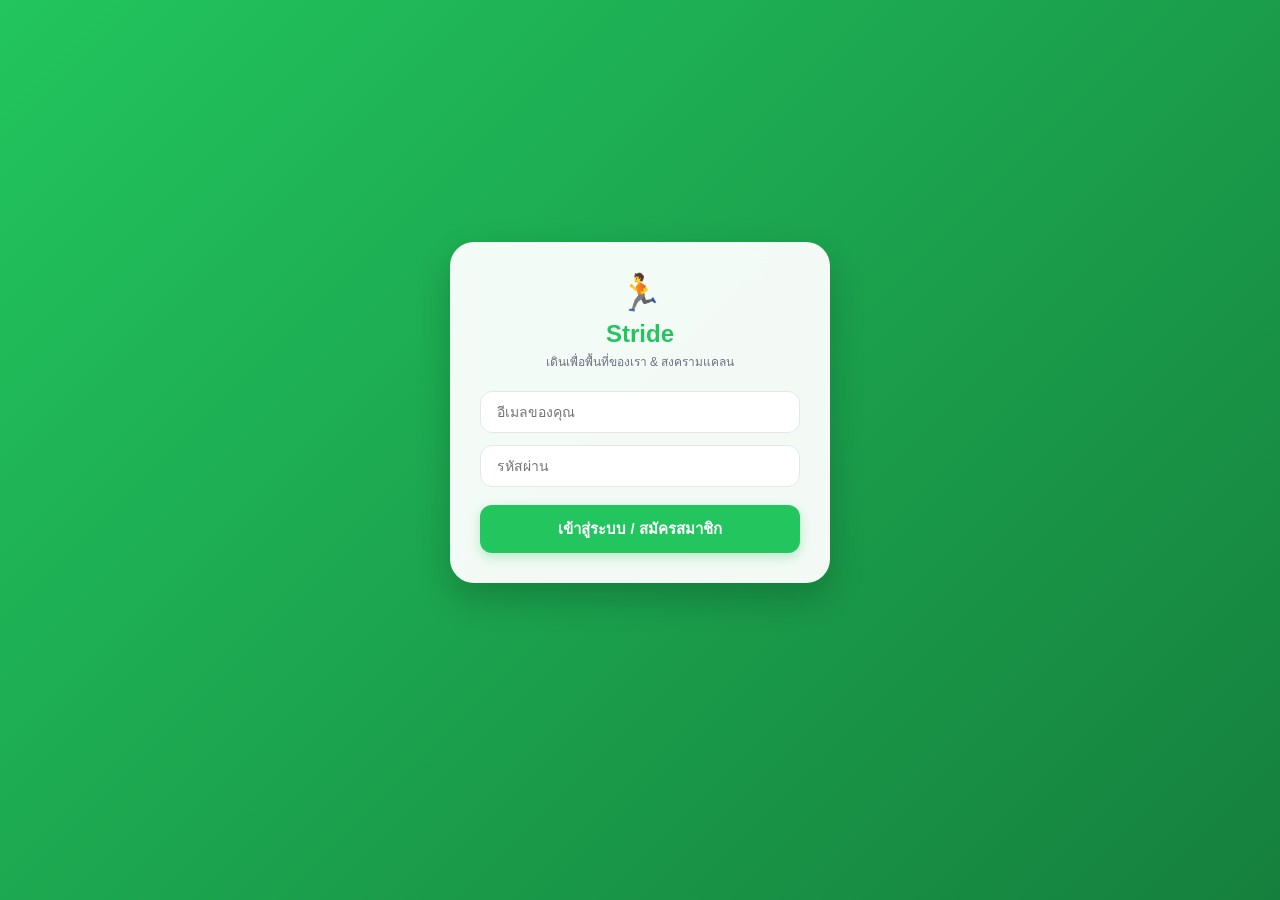
==== index.html @ cb6043cb "Add files via upload" ====
<!DOCTYPE html>
<html lang="th">

<head>
  <meta charset="UTF-8">
  <meta name="viewport" content="width=device-width, initial-scale=1.0, maximum-scale=1.0, user-scalable=no">
  <title>Stride — เดินเพื่อพื้นที่ของเรา (Camera Pro Edition)</title>
  <link rel="stylesheet" href="style.css">
  <link rel="stylesheet" href="https://unpkg.com/leaflet@1.9.4/dist/leaflet.css" />
  <script src="https://unpkg.com/leaflet@1.9.4/dist/leaflet.js"></script>
  <script src="https://cdn.jsdelivr.net/npm/@turf/turf@6/turf.min.js"></script>
  <script src="https://cdn.jsdelivr.net/npm/@supabase/supabase-js@2"></script>
  <script src="https://unpkg.com/html5-qrcode@2.3.8/dist/html5-qrcode.min.js"></script>
</head>

<body>

  <div id="toast-notification"></div>

  <!-- 🔐 หน้าที่ 0: ล็อกอิน / สมัครสมาชิก -->
  <div id="screen-auth" class="page active">
    <div class="auth-card">
      <div style="text-align:center; margin-bottom:20px;">
        <div style="font-size:36px; margin-bottom:6px;">🏃</div>
        <h1 style="font-size:24px; font-weight:800; color:#22c55e;">Stride</h1>
        <p style="font-size:12px; color:#6b7280; margin-top:4px;">เดินเพื่อพื้นที่ของเรา & สงครามแคลน</p>
      </div>
      <form id="auth-form" onsubmit="handleAuthLogin(event)">
        <input type="email" id="auth-email" placeholder="อีเมลของคุณ" class="auth-input" required />
        <input type="password" id="auth-password" placeholder="รหัสผ่าน" class="auth-input" required />
        <button type="submit" class="auth-btn">เข้าสู่ระบบ / สมัครสมาชิก</button>
      </form>
    </div>
  </div>

  <!-- ==========================================
     🗺️ หน้าที่ 1: แผนที่หลัก
     ========================================== -->
  <div id="screen-map" class="page">

    <!-- แถบด้านบน -->
    <div class="top-bar" id="mapTopBar">
      <button type="button" class="top-location-btn" id="top-location-btn" onclick="locateUser()"
        title="ตำแหน่งปัจจุบัน">
        <span>📍</span>
        <span id="top-location-text">ตำแหน่งปัจจุบัน</span>
      </button>
      <div class="top-actions">
        <button type="button" class="top-icon-btn" onclick="openNotificationsModal()" title="การแจ้งเตือน">
          🔔
          <span id="notification-badge" class="top-badge">2</span>
        </button>
      </div>
    </div>

    <!-- 🎵 Music Widget หลัก -->
    <div id="music-widget"
      style="display:none; position:fixed; top:105px; left:16px; right:16px; max-width:400px; margin:0 auto; background:rgba(255, 255, 255, 0.95); backdrop-filter:blur(10px); border-radius:20px; padding:16px; box-shadow:0 10px 25px rgba(0,0,0,0.15); z-index:1000; border:1px solid #f3f4f6;">
      <div style="display:flex; justify-content:space-between; align-items:center; margin-bottom:10px;">
        <div style="display:flex; align-items:center; gap:8px;">
          <span style="font-size:16px;">🎵</span>
          <span style="font-size:11px; font-weight:700; color:#10b981; text-transform:uppercase;">Stride Music
            Player</span>
        </div>
        <div style="display:flex; gap:6px;">
          <button onclick="minimizeMusicWidget()"
            style="background:#f3f4f6; border:none; width:28px; height:28px; border-radius:50%; font-size:12px; cursor:pointer;">🗕</button>
          <button onclick="closeMusicWidget()"
            style="background:#f3f4f6; border:none; width:28px; height:28px; border-radius:50%; font-size:12px; cursor:pointer;">✕</button>
        </div>
      </div>
      <div style="position:relative; margin-bottom:12px;">
        <div style="display:flex; gap:6px;">
          <input type="text" id="widget-search-input" placeholder="🔍 พิม์ชื่อเพลงหรือศิลปิน..."
            style="flex:1; padding:8px 12px; border:1px solid #e5e7eb; border-radius:12px; font-size:12px; outline:none;" />
          <button onclick="searchAndPlayMusic()"
            style="background:#10b981; color:white; border:none; padding:8px 14px; border-radius:12px; font-size:12px; font-weight:700; cursor:pointer;">ค้นหา</button>
        </div>
        <div id="search-results-list"
          style="display:none; position:absolute; top:42px; left:0; right:0; background:white; border:1px solid #e5e7eb; border-radius:12px; max-height:180px; overflow-y:auto; box-shadow:0 8px 16px rgba(0,0,0,0.15); z-index:1005;">
        </div>
      </div>
      <div
        style="display:flex; align-items:center; gap:12px; margin-bottom:12px; background:#f3f4f6; padding:8px 12px; border-radius:14px;">
        <div
          style="width:40px; height:40px; border-radius:10px; background:#10b981; color:white; display:flex; justify-content:center; align-items:center; font-size:18px;">
          🎧</div>
        <div style="flex:1; overflow:hidden;">
          <div id="widget-song-title"
            style="font-size:13px; font-weight:700; color:#1f2937; white-space:nowrap; overflow:hidden; text-overflow:ellipsis;">
            เลือกเพลงหรือค้นหาที่ต้องการ</div>
          <div id="widget-artist" style="font-size:11px; color:#6b7280;">พร้อมสตรีมมิ่งเบื้องหลัง</div>
        </div>
      </div>
      <div style="display:flex; justify-content:center; align-items:center; gap:20px;">
        <button onclick="prevSong()" style="background:none; border:none; font-size:16px; cursor:pointer;">⏮</button>
        <button id="widget-play-btn" onclick="togglePlayMusic()"
          style="background:#10b981; color:white; border:none; width:40px; height:40px; border-radius:50%; font-size:16px; cursor:pointer; display:flex; justify-content:center; align-items:center;">▶</button>
        <button onclick="nextSong()" style="background:none; border:none; font-size:16px; cursor:pointer;">⏭</button>
      </div>
    </div>

    <div id="music-pill" onclick="restoreMusicWidget()"
      style="display:none; position:fixed; top:105px; right:16px; background:#1f2937; color:white; padding:8px 14px; border-radius:30px; z-index:1000; box-shadow:0 4px 15px rgba(0,0,0,0.2); cursor:pointer; font-size:12px; font-weight:600; align-items:center; gap:8px;">
      <span>🎵 เครื่องเล่นเพลง</span>
    </div>

    <!-- เมนูโหมดบนแผนที่แบบปุ่มเดียวขยายออก -->
    <button type="button" class="menu-toggle-btn" id="menuToggle" title="เมนูโหมด">☰</button>
    <div class="menu-overlay" id="menuOverlay"></div>
    <div class="menu-items-container" id="menuContainer">
      <div class="menu-item" style="--i: 1;" data-mode="my-area">
        <span class="menu-item-label">พื้นที่ของฉัน</span>
        <button type="button" class="menu-item-icon">👤</button>
      </div>
      <div class="menu-item" style="--i: 2;" data-mode="friends">
        <span class="menu-item-label">เพื่อน</span>
        <button type="button" class="menu-item-icon">👥</button>
      </div>
      <div class="menu-item" style="--i: 3;" data-mode="sponsors">
        <span class="menu-item-label">สปอนเซอร์</span>
        <button type="button" class="menu-item-icon">🏪</button>
      </div>
      <div class="menu-item" style="--i: 4;" data-mode="fog">
        <span class="menu-item-label">หมอกสำรวจ</span>
        <button type="button" class="menu-item-icon">🌫️</button>
      </div>
      <div class="menu-item active" style="--i: 5;" data-mode="map">
        <span class="menu-item-label">โหมดแผนที่</span>
        <button type="button" class="menu-item-icon">🗺️</button>
      </div>
      <div class="menu-item" style="--i: 6;" data-mode="boss">
        <span class="menu-item-label">โหมดบอสแมพ</span>
        <button type="button" class="menu-item-icon">👑</button>
      </div>
      <div class="menu-item" style="--i: 7;" data-mode="code">
        <span class="menu-item-label">โหมดโค้ด</span>
        <button type="button" class="menu-item-icon">📱</button>
      </div>
    </div>

    <div id="map"></div>
    <button type="button" class="locate-btn" id="btn-location" title="ตำแหน่งปัจจุบัน">📍</button>

    <!-- แผงข้อมูลล่าง 2 ระดับ (สไลด์ขึ้น-ลง) -->
    <div class="bottom-panel-container" id="stats-bottom-sheet">
      <div class="bottom-panel panel-collapsed" id="bottomPanel">

        <!-- แถบดึง -->
        <div class="drag-handle" id="dragHandle"></div>

        <!-- ส่วนบน — แสดงตลอดทั้งสองระดับ -->
        <div class="progress-row">
          <span id="stat-stamina-text">ความคืบหน้า: 100/100 คะแนน</span>
          <span class="battery-text" id="stat-stamina-percent">100%</span>
        </div>
        <div class="progress-bar">
          <div class="progress-fill" id="stat-stamina-fill" style="width: 100%;"></div>
        </div>

        <div class="stats-row">
          <div class="stat-item">
            <div class="stat-value" id="stat-distance">0.00</div>
            <div class="stat-label">กม.</div>
          </div>
          <div class="stat-item">
            <div class="stat-value" id="stat-time">00:00</div>
            <div class="stat-label">เวลา</div>
          </div>
          <div class="stat-item">
            <div class="stat-value" id="stat-steps">0</div>
            <div class="stat-label">ก้าว</div>
          </div>
          <div class="stat-item">
            <div class="stat-value" id="stat-cal">0</div>
            <div class="stat-label">kcal</div>
          </div>
        </div>

        <div class="controls-row">
          <button type="button" id="music-btn" class="icon-btn" onclick="openMusicWidget()" title="เพลง">🎵</button>
          <button type="button" id="start-btn" class="main-action-btn">STRIDE</button>
          <button type="button" id="camera-btn" class="icon-btn" onclick="openCameraShortcutModal()"
            title="ถ่ายภาพ & แนบสถิติ">📸</button>
        </div>

        <!-- ส่วนล่าง — แสดงเฉพาะตอนขยาย (จัด Grid 2 คอลัมน์สมดุลและเลื่อนดูได้ไม่ล้น) -->
        <div class="expanded-details" style="max-height: 215px; overflow-y: auto; padding-right: 2px;">
          <div class="detail-grid" style="display: grid; grid-template-columns: repeat(2, 1fr); gap: 8px;">
            <div class="detail-card">
              <div class="detail-label">ระยะทางรวม</div>
              <div class="detail-value" id="detail-distance">0.00 กม.</div>
            </div>
            <div class="detail-card">
              <div class="detail-label">เวลาที่ใช้</div>
              <div class="detail-value" id="detail-time">00:00</div>
            </div>
            <div class="detail-card">
              <div class="detail-label">เพซเฉลี่ย (Pace)</div>
              <div class="detail-value" id="detail-pace">— min/km</div>
            </div>
            <div class="detail-card">
              <div class="detail-label">ความเร็วเฉลี่ย</div>
              <div class="detail-value" id="detail-speed">— กม./ชม.</div>
            </div>
            <div class="detail-card">
              <div class="detail-label">อัตราการเต้นหัวใจ</div>
              <div class="detail-value" id="detail-heart">— bpm</div>
            </div>
            <div class="detail-card">
              <div class="detail-label">ความสูงสะสม</div>
              <div class="detail-value" id="detail-elevation">0 ม.</div>
            </div>
            <div class="detail-card">
              <div class="detail-label">รอบขา (Cadence)</div>
              <div class="detail-value" id="detail-cadence">0 spm</div>
            </div>
            <div class="detail-card">
              <div class="detail-label">จำนวนก้าว</div>
              <div class="detail-value" id="detail-steps">0 ก้าว</div>
            </div>
            <div class="detail-card">
              <div class="detail-label">แคลอรี่</div>
              <div class="detail-value" id="detail-cal">0 kcal</div>
            </div>
            <div class="detail-card">
              <div class="detail-label">คะแนนสะสม</div>
              <div class="detail-value" id="detail-points">250 คะแนน</div>
            </div>
          </div>
        </div>

      </div>
    </div>

  </div>

  <!-- ==========================================
     🏆 หน้าที่ 2: ตารางอันดับ & สงครามแคลน
     ========================================== -->
  <div id="screen-leaderboard" class="page" style="padding:20px 16px 90px 16px; background:#f9fafb;">
    <h2 style="font-size:22px; font-weight:700; color:#1f2937; margin-bottom:12px;">🏆 ตารางอันดับ & สงครามแคลน</h2>

    <div
      style="background:#fff; border-radius:16px; padding:12px; margin-bottom:16px; border:1px solid #f3f4f6; display:flex; justify-content:space-between; align-items:center; box-shadow:0 2px 8px rgba(0,0,0,0.03);">
      <div>
        <div style="font-size:11px; color:#6b7280;">แคลน/ทีมของคุณ</div>
        <div id="user-clan-display" style="font-size:15px; font-weight:700; color:#22c55e;">🟢 Green Forest</div>
      </div>
      <button onclick="openClanSelectModal()"
        style="background:#f3f4f6; border:none; padding:6px 12px; border-radius:10px; font-size:12px; font-weight:600; color:#374151; cursor:pointer;">เปลี่ยนแคลน</button>
    </div>

    <div style="display:flex; gap:8px; margin-bottom:16px;">
      <button id="lb-tab-area" onclick="switchLeaderboardTab('area')"
        style="flex:1; padding:10px; border:none; border-radius:12px; font-size:13px; font-weight:700; background:#22c55e; color:white; cursor:pointer;">🏰
        ตามพื้นที่ (ตร.ม.)</button>
      <button id="lb-tab-dist" onclick="switchLeaderboardTab('distance')"
        style="flex:1; padding:10px; border:none; border-radius:12px; font-size:13px; font-weight:700; background:#fff; color:#4b5563; border:1px solid #e5e7eb; cursor:pointer;">📏
        ตามระยะทาง (กม.)</button>
    </div>

    <div id="leaderboard-list-container">
      <div style="text-align:center; color:#9ca3af; padding:40px 0;">⏳ กำลังโหลดตารางอันดับ...</div>
    </div>
  </div>

  <!-- ==========================================
     📊 หน้าที่ 3: ประวัติการเดินทาง & ภารกิจประจำวัน
     ========================================== -->
  <div id="screen-history" class="page" style="padding:20px 16px 90px 16px; background:#f9fafb;">
    <h2 style="font-size:22px; font-weight:700; color:#1f2937; margin-bottom:16px;">📊 ประวัติ & ภารกิจประจำวัน</h2>

    <!-- ภารกิจประจำวัน (Daily Quests) -->
    <div
      style="background:#fff; border-radius:18px; padding:16px; margin-bottom:20px; border:1px solid #f3f4f6; box-shadow:0 2px 8px rgba(0,0,0,0.03);">
      <div style="font-size:14px; font-weight:700; margin-bottom:10px; color:#1f2937;">📜 ภารกิจวันนี้ (Daily
        Quests)
      </div>
      <div id="quest-list-container">
        <div
          style="display:flex; justify-content:space-between; align-items:center; padding:8px 0; border-bottom:1px solid #f3f4f6;">
          <div>
            <div style="font-size:13px; font-weight:600;">วิ่งยึดพื้นที่สะสม 500 ตร.ม.</div>
            <div style="font-size:11px; color:#16a34a;">รางวัล: +100 Points / +50 XP</div>
          </div>
          <span
            style="font-size:11px; background:#dcfce7; color:#15803d; padding:4px 8px; border-radius:8px; font-weight:600;">กำลังทำ</span>
        </div>
      </div>
    </div>

    <div style="display:grid; grid-template-columns:1fr 1fr 1fr; gap:10px; margin-bottom:20px;">
      <div
        style="background:#fff; padding:12px; border-radius:14px; text-align:center; box-shadow:0 2px 8px rgba(0,0,0,0.04);">
        <div style="font-size:11px; color:#6b7280; margin-bottom:4px;">📏 ระยะทางรวม</div>
        <div id="total-stat-distance" style="font-size:16px; font-weight:700; color:#22c55e;">0.00 กม.</div>
      </div>
      <div
        style="background:#fff; padding:12px; border-radius:14px; text-align:center; box-shadow:0 2px 8px rgba(0,0,0,0.04);">
        <div style="font-size:11px; color:#6b7280; margin-bottom:4px;">🚶 ก้าวรวม</div>
        <div id="total-stat-steps" style="font-size:16px; font-weight:700; color:#3b82f6;">0</div>
      </div>
      <div
        style="background:#fff; padding:12px; border-radius:14px; text-align:center; box-shadow:0 2px 8px rgba(0,0,0,0.04);">
        <div style="font-size:11px; color:#6b7280; margin-bottom:4px;">🚩 พื้นที่ยึดได้</div>
        <div id="total-stat-captured" style="font-size:16px; font-weight:700; color:#eab308;">0 โซน</div>
      </div>
    </div>
    <div id="history-list-container">
      <div style="text-align:center; color:#9ca3af; padding:40px 0;">กำลังโหลดข้อมูลประวัติ...</div>
    </div>
  </div>

  <!-- ==========================================
     🏪 หน้าที่ 4: ร้านค้า & สปอนเซอร์
     ========================================== -->
  <div id="screen-sponsors" class="page" style="padding:20px 16px 90px 16px; background:#f9fafb;">
    <h2>🏪 ร้านค้า & สปอนเซอร์</h2>

    <!-- UI สำหรับผู้ประกอบการ: รวมฟังก์ชันทั้งหมดในการ์ดเดียว -->
    <div id="merchant-control-panel" class="merchant-dashboard-card"
      style="display: none; background: #1e1e2f; color: #fff; padding: 16px; border-radius: 12px; margin-top: 16px;">
      <h3 style="margin: 0 0 12px 0; font-size: 16px; display: flex; align-items: center; gap: 8px;">
        <span>🏪</span> ระบบบริหารจัดการและตรวจสอบสิทธิ์
      </h3>

      <!-- แถวกรอกรหัสและปุ่มตรวจสอบ -->
      <div style="display: flex; gap: 8px; margin-bottom: 12px;">
        <input type="text" id="merchant-coupon-input" placeholder="เช่น STRIDE-XXXXXX"
          style="flex: 1; padding: 8px 12px; border-radius: 6px; border: 1px solid #444; background: #2a2a3e; color: #fff; font-size: 13px;" />
        <button onclick="handleMerchantRedeemClick()"
          style="background: #4f46e5; color: white; border: none; padding: 8px 16px; border-radius: 6px; cursor: pointer; font-weight: bold; font-size: 13px;">
          ตรวจสอบ
        </button>
      </div>

      <!-- แถบปุ่ม 3 ปุ่ม -->
      <div class="merchant-actions-grid">
        <button id="btn-scan-qr" onclick="handleScanQRClick()" class="merchant-action-btn btn-scan">
          <span>📷</span>
          <span>สแกน QR</span>
        </button>

        <button id="btn-view-history" onclick="openMerchantHistoryModal()" class="merchant-action-btn btn-history">
          <span>📋</span>
          <span>ประวัติสิทธิ์</span>
        </button>

        <button id="btn-add-campaign" onclick="openSponsorForm()" class="merchant-action-btn btn-campaign">
          <span>จัดการแคมเปญ</span>
        </button>
      </div>

      <!-- พื้นที่สำหรับเปิดกล้องสแกน QR Code -->
      <div id="qr-reader-container" style="display: none; margin-top: 12px; text-align: center;">
        <div id="qr-reader"
          style="width: 100%; max-width: 300px; margin: 0 auto; border-radius: 8px; overflow: hidden;"></div>
        <button onclick="stopQRScanner()"
          style="background: #ef4444; color: white; border: none; padding: 6px 12px; border-radius: 6px; margin-top: 8px; cursor: pointer; font-size: 12px;">
          ปิดกล้อง
        </button>
      </div>
    </div>

    <!-- 1. โซนกล่องแต้มสะสมพรีเมียม -->
    <div
      style="position: relative; background: linear-gradient(135deg, #2563eb 0%, #1d4ed8 50%, #1e3a8a 100%); border-radius: 20px; padding: 20px; color: white; margin-bottom: 20px; box-shadow: 0 8px 20px rgba(37,99,235,0.3); overflow: hidden;">

      <div
        style="position: absolute; right: -20px; bottom: -20px; width: 120px; height: 120px; background: rgba(255,255,255,0.1); border-radius: 50%; pointer-events: none;">
      </div>
      <div
        style="position: absolute; right: 40px; top: -40px; width: 80px; height: 80px; background: rgba(255,255,255,0.06); border-radius: 50%; pointer-events: none;">
      </div>

      <div
        style="position: relative; z-index: 1; display: flex; justify-content: space-between; align-items: flex-start;">
        <div>
          <div
            style="font-size: 11px; text-transform: uppercase; letter-spacing: 1px; opacity: 0.85; font-weight: 600;">
            แต้มสะสมของคุณ (Stride Balance)</div>
          <div id="sponsor-user-points"
            style="font-size: 28px; font-weight: 800; margin-top: 4px; letter-spacing: -0.5px;">0 Points</div>
          <div style="font-size: 11px; opacity: 0.8; margin-top: 2px;">🎁 แลกรับส่วนลดและของรางวัลพิเศษได้ที่นี่
          </div>
        </div>
        <div
          style="font-size: 36px; background: rgba(255,255,255,0.15); width: 50px; height: 50px; border-radius: 14px; display: flex; align-items: center; justify-content: center; backdrop-filter: blur(4px);">
          🎁</div>
      </div>

      <!-- ปุ่มทางลัดด้านในกล่องพ้อยท์ -->
      <div
        style="position: relative; z-index: 1; display: flex; gap: 8px; margin-top: 16px; border-top: 1px solid rgba(255,255,255,0.15); padding-top: 12px;">
        <button onclick="switchScreen('screen-history')"
          style="flex: 1; background: rgba(255,255,255,0.2); border: none; padding: 6px 10px; border-radius: 10px; color: white; font-size: 11px; font-weight: 600; cursor: pointer; backdrop-filter: blur(4px); transition: background 0.2s;">📜
          ประวัติแต้ม</button>
        <button onclick="showToast('💡 วิ่งสะสมระยะทางเพื่อรับแต้มเพิ่มทุกวัน!')"
          style="flex: 1; background: rgba(255,255,255,0.2); border: none; padding: 6px 10px; border-radius: 10px; color: white; font-size: 11px; font-weight: 600; cursor: pointer; backdrop-filter: blur(4px);">⚡
          วิธีรับแต้มเพิ่ม</button>
      </div>
    </div>

    <!-- 2. โซนกระเป๋าคูปองของฉัน -->
    <div
      style="background: #fff; border-radius: 16px; padding: 16px; margin-bottom: 20px; box-shadow: 0 2px 8px rgba(0,0,0,0.03); border: 1px solid #f3f4f6;">
      <div style="display:flex; justify-content:space-between; align-items:center; margin-bottom:10px;">
        <h3 style="font-size: 15px; font-weight: 700; color: #1f2937; margin:0;">🎟️ กระเป๋าคูปองของฉัน</h3>
        <div class="wallet-nav-bar" id="walletNavBar" style="display: none;">
          <button type="button" class="wallet-nav-arrow" id="walletPrevBtn">‹</button>
          <div class="wallet-page-dots" id="walletPageDots"></div>
          <button type="button" class="wallet-nav-arrow" id="walletNextBtn">›</button>
        </div>
      </div>

      <div class="coupon-stack" id="my-coupons-container">
        <p style="color: #9ca3af; font-size: 13px; text-align: center; padding: 10px;">กำลังโหลดคูปองของคุณ...</p>
      </div>
    </div>

    <!-- 3. โซนหมวดหมู่และรายการแลกรางวัล / สปอนเซอร์อื่นๆ -->
    <div class="main-tabs-wrapper">
      <button class="main-tab-btn active" data-tab="all">ทั้งหมด</button>
      <button class="main-tab-btn" data-tab="sponsor">สปอนเซอร์</button>
    </div>

    <!-- แท็บย่อย (แสดงเฉพาะตอนอยู่แท็บ "ทั้งหมด") -->
    <div id="sub-categories-wrapper" class="sub-categories-container">
      <button class="sub-tab-btn" data-category="food">อาหาร & เครื่องดื่ม</button>
      <button class="sub-tab-btn" data-category="equipment">อุปกรณ์</button>
      <button class="sub-tab-btn" data-category="discount">ส่วนลดสเปเชียล</button>
    </div>
    <div id="content-view-container">
    </div>
  </div>

  <!-- ==========================================
     👤 หน้าที่ 5: โปรไฟล์และการตั้งค่า
     ========================================== -->
  <div id="screen-profile" class="page" style="padding:20px 16px 90px 16px; background:#f9fafb;">
    <h2>👤 โปรไฟล์ผู้ใช้งาน</h2>
    <div
      style="background:linear-gradient(135deg, #22c55e 0%, #15803d 100%); border-radius:20px; padding:20px; color:white; margin-bottom:20px; box-shadow:0 4px 15px rgba(34,197,94,0.3); display:flex; align-items:center; gap:16px;">
      <div
        style="width:60px; height:60px; border-radius:50%; background:#ffffff; color:#15803d; display:flex; justify-content:center; align-items:center; font-size:28px; font-weight:bold; box-shadow:0 2px 8px rgba(0,0,0,0.15);">
        🏃</div>
      <div style="flex:1;">
        <div style="font-size:18px; font-weight:700;" id="profile-email-display">Jinjung (GSP)</div>
        <div style="font-size:12px; opacity:0.9; margin-top:2px;" id="profile-level-display">🔰 เลเวล 3:
          เจ้าเมืองผู้ชำนาญการ</div>
        <div
          style="font-size:11px; background:rgba(255,255,255,0.2); display:inline-block; padding:2px 8px; border-radius:10px; margin-top:6px;"
          id="profile-xp-display">⭐ สะสม 450 / 1,000 XP</div>
      </div>
    </div>

    <div
      style="background:#fff; border-radius:16px; padding:16px; margin-bottom:20px; box-shadow:0 2px 10px rgba(0,0,0,0.03); display:flex; justify-content:space-between; align-items:center; border:1px solid #f3f4f6;">
      <div style="display:flex; align-items:center; gap:12px;">
        <div style="font-size:24px;">🪙</div>
        <div>
          <div style="font-size:11px; color:#6b7280;">แต้มสะสม Stride Points</div>
          <div id="user-points-val" style="font-size:18px; font-weight:700; color:#1f2937;">250 Points</div>
        </div>
      </div>
      <button onclick="switchScreen('screen-sponsors')"
        style="background:#f3f4f6; border:none; padding:8px 14px; border-radius:10px; font-size:12px; font-weight:600; color:#374151; cursor:pointer;">🎁
        แลกรางวัล</button>
    </div>

    <div
      style="background:#fff; border-radius:16px; padding:8px; box-shadow:0 2px 10px rgba(0,0,0,0.03); border:1px solid #f3f4f6; margin-bottom:16px;">
      <div onclick="openPrivacyZoneModal()"
        style="display:flex; justify-content:space-between; align-items:center; padding:14px; border-bottom:1px solid #f3f4f6; cursor:pointer;">
        <div style="display:flex; align-items:center; gap:12px;">
          <span style="font-size:18px;">🛡️</span>
          <div>
            <div style="font-size:14px; font-weight:600; color:#374151;">ตั้งค่า Privacy Zone (พื้นที่ส่วนตัว)</div>
            <div style="font-size:11px; color:#9ca3af;">ซ่อนพิกัดบริเวณบ้านเพื่อความปลอดภัย</div>
          </div>
        </div>
        <span style="font-size:12px; color:#9ca3af;">ตั้งค่า ›</span>
      </div>
      <div onclick="openMusicModal()"
        style="display:flex; justify-content:space-between; align-items:center; padding:14px; border-bottom:1px solid #f3f4f6; cursor:pointer;">
        <div style="display:flex; align-items:center; gap:12px;"><span style="font-size:18px;">🎵</span><span
            style="font-size:14px; font-weight:600; color:#374151;">ตั้งค่าแอปเพลงหลัก</span></div>
        <span style="font-size:12px; color:#9ca3af;">เปลี่ยน ›</span>
      </div>
      <div onclick="showHowToPlayModal()"
        style="display:flex; justify-content:space-between; align-items:center; padding:14px; cursor:pointer;">
        <div style="display:flex; align-items:center; gap:12px;"><span style="font-size:18px;">🗺️</span><span
            style="font-size:14px; font-weight:600; color:#374151;">คู่มือวิธีเล่นเกมชิงพื้นที่</span></div>
        <span style="font-size:12px; color:#9ca3af;">อ่าน ›</span>
      </div>
    </div>
    <button onclick="handleLogout()"
      style="width:100%; padding:12px; background:#ef4444; color:white; border:none; border-radius:12px; font-weight:700; cursor:pointer;">ออกจากระบบ</button>
  </div>

  <!-- 📱 แถบเมนูด้านล่างแบบโมเดิร์นพร้อมแอนิเมชัน -->
  <nav class="bottom-nav">
    <button type="button" class="nav-item active" data-screen="screen-map">
      <div class="nav-icon">
        <svg viewBox="0 0 24 24">
          <path d="M1 12s4-8 11-8 11 8 11 8-4 8-11 8-11-8-11-8z" />
          <circle cx="12" cy="12" r="3" />
        </svg>
      </div>
      <span class="nav-label">แผนที่</span>
      <div class="active-indicator"></div>
    </button>

    <button type="button" class="nav-item" data-screen="screen-leaderboard">
      <div class="nav-icon">
        <svg viewBox="0 0 24 24">
          <path d="M12 2v20M17 5H9.5a3.5 3.5 0 0 0 0 7h5a3.5 3.5 0 0 1 0 7H7" />
          <circle cx="12" cy="8" r="6" />
          <path d="m9.5 15 2.5-2 2.5 2" />
        </svg>
      </div>
      <span class="nav-label">อันดับ</span>
      <div class="active-indicator"></div>
    </button>

    <button type="button" class="nav-item" data-screen="screen-history">
      <div class="nav-icon">
        <svg viewBox="0 0 24 24">
          <circle cx="12" cy="12" r="10" />
          <polyline points="12,6 12,12 16,14" />
        </svg>
      </div>
      <span class="nav-label">ประวัติ</span>
      <div class="active-indicator"></div>
    </button>

    <button type="button" class="nav-item" data-screen="screen-sponsors">
      <div class="nav-icon">
        <svg viewBox="0 0 24 24">
          <path d="M6 2L3 6v14a2 2 0 0 0 2 2h14a2 2 0 0 0 2-2V6l-3-4H6z" />
          <path d="M3 6h18" />
          <path d="M16 10a4 4 0 1 1-8 0" />
        </svg>
      </div>
      <span class="nav-label">ร้านค้า</span>
      <div class="active-indicator"></div>
    </button>

    <button type="button" class="nav-item" data-screen="screen-profile">
      <div class="nav-icon">
        <svg viewBox="0 0 24 24">
          <path d="M20 21v-2a4 4 0 0 0-4-4H8a4 4 0 0 0-4 4v2" />
          <circle cx="12" cy="7" r="4" />
        </svg>
      </div>
      <span class="nav-label">ของฉัน</span>
      <div class="active-indicator"></div>
    </button>
  </nav>

  <!-- 📋 Modal สรุปผลกิจกรรมชั่วคราว (Summary Modal Full Stats) -->
  <div id="summary-modal"
    style="display:none; position:fixed; inset:0; background:rgba(0,0,0,0.85); z-index:3500; align-items:center; justify-content:center; padding:16px; backdrop-filter:blur(5px); font-family:sans-serif;">
    <div
      style="background:#ffffff; border-radius:24px; padding:20px; max-width:390px; width:100%; max-height:92vh; overflow-y:auto; box-shadow:0 20px 45px rgba(0,0,0,0.35);">

      <!-- หัวข้อ Modal -->
      <div style="display:flex; justify-content:space-between; align-items:center; margin-bottom:14px;">
        <h3
          style="font-size:18px; font-weight:800; color:#1f2937; margin:0; display:flex; align-items:center; gap:6px;">
          <span>📋</span><span>สรุปผลกิจกรรมชั่วคราว</span>
        </h3>
        <button type="button" onclick="closeTopLayer('summary-modal')"
          style="background:#f3f4f6; border:none; width:30px; height:30px; border-radius:50%; font-size:15px; font-weight:bold; color:#4b5563; cursor:pointer; display:flex; align-items:center; justify-content:center;">✕</button>
      </div>

      <!-- กริดแสดงผลสถิติเชิงลึกครบถ้วน (Deep Stats Grid) -->
      <div style="display:grid; grid-template-columns:repeat(2, 1fr); gap:10px; margin-bottom:18px;">

        <!-- ระยะทาง -->
        <div
          style="background:#f8fafc; border:1px solid #e2e8f0; border-radius:14px; padding:12px; display:flex; align-items:center; gap:10px;">
          <div style="font-size:22px;">📍</div>
          <div>
            <div style="font-size:10px; font-weight:700; color:#64748b;">ระยะทาง</div>
            <div id="summary-distance" style="font-size:15px; font-weight:900; color:#0f172a;">0.00 กม.</div>
          </div>
        </div>

        <!-- เวลา -->
        <div
          style="background:#f8fafc; border:1px solid #e2e8f0; border-radius:14px; padding:12px; display:flex; align-items:center; gap:10px;">
          <div style="font-size:22px;">⏱️</div>
          <div>
            <div style="font-size:10px; font-weight:700; color:#64748b;">เวลาที่ใช้</div>
            <div id="summary-time" style="font-size:15px; font-weight:900; color:#0f172a;">00:00</div>
          </div>
        </div>

        <!-- เพซเฉลี่ย -->
        <div
          style="background:#f8fafc; border:1px solid #e2e8f0; border-radius:14px; padding:12px; display:flex; align-items:center; gap:10px;">
          <div style="font-size:22px;">⚡</div>
          <div>
            <div style="font-size:10px; font-weight:700; color:#64748b;">เพซเฉลี่ย</div>
            <div id="summary-pace" style="font-size:15px; font-weight:900; color:#16a34a;">— /กม.</div>
          </div>
        </div>

        <!-- ก้าวเดิน -->
        <div
          style="background:#f8fafc; border:1px solid #e2e8f0; border-radius:14px; padding:12px; display:flex; align-items:center; gap:10px;">
          <div style="font-size:22px;">🚶</div>
          <div>
            <div style="font-size:10px; font-weight:700; color:#64748b;">ก้าวเดิน</div>
            <div id="summary-steps" style="font-size:15px; font-weight:900; color:#0f172a;">0</div>
          </div>
        </div>

        <!-- แคลอรี -->
        <div
          style="background:#f8fafc; border:1px solid #e2e8f0; border-radius:14px; padding:12px; display:flex; align-items:center; gap:10px;">
          <div style="font-size:22px;">🔥</div>
          <div>
            <div style="font-size:10px; font-weight:700; color:#64748b;">แคลอรี</div>
            <div id="summary-calories" style="font-size:15px; font-weight:900; color:#ea580c;">0 kcal</div>
          </div>
        </div>

        <!-- รอบขา -->
        <div
          style="background:#f8fafc; border:1px solid #e2e8f0; border-radius:14px; padding:12px; display:flex; align-items:center; gap:10px;">
          <div style="font-size:22px;">👟</div>
          <div>
            <div style="font-size:10px; font-weight:700; color:#64748b;">รอบขา (Cadence)</div>
            <div id="summary-cadence" style="font-size:15px; font-weight:900; color:#0f172a;">0 spm</div>
          </div>
        </div>

        <!-- ชีพจร (กินเต็ม 2 คอลัมน์ด้านล่างสุด) -->
        <div
          style="grid-column:span 2; background:#f8fafc; border:1px solid #e2e8f0; border-radius:14px; padding:12px; display:flex; align-items:center; gap:10px;">
          <div style="font-size:22px;">❤️</div>
          <div>
            <div style="font-size:10px; font-weight:700; color:#64748b;">ชีพจรเฉลี่ย (Heart Rate)</div>
            <div id="summary-heart" style="font-size:15px; font-weight:900; color:#dc2626;">125 bpm</div>
          </div>
        </div>

      </div>

      <!-- แผงปุ่ม Action จัดเรียงเป็นระเบียบ -->
      <div style="display:flex; flex-direction:column; gap:8px;">

        <!-- ปุ่มไปต่อ (Resume) -->
        <button type="button" onclick="resumeTracking()"
          style="width:100%; padding:12px; background:#22c55e; color:#052e16; border:none; border-radius:12px; font-size:14px; font-weight:800; cursor:pointer; display:flex; align-items:center; justify-content:center; gap:6px;">
          <span>▶️</span><span>ไปต่อ (Resume)</span>
        </button>

        <!-- ปุ่มรีเซ็ตทิ้งเริ่มต้นใหม่ -->
        <button type="button" onclick="resetModal()"
          style="width:100%; padding:10px; background:#f3f4f6; color:#ef4444; border:1px solid #e5e7eb; border-radius:12px; font-size:13px; font-weight:700; cursor:pointer; display:flex; align-items:center; justify-content:center; gap:6px;">
          <span>🗑️</span><span>รีเซ็ตทิ้งเริ่มต้นใหม่</span>
        </button>

        <!-- ปุ่มบันทึกลงระบบทันที แล้วเปิดหน้าแต่งรูป (Photo Studio) ต่อ -->
        <button type="button" onclick="openShareModal()"
          style="width:100%; padding:12px; background:#3b82f6; color:white; border:none; border-radius:12px; font-size:14px; font-weight:800; cursor:pointer;">
          บันทึกกิจกรรมลงระบบ &amp; ไปหน้าแต่งรูป
        </button>

      </div>

    </div>
  </div>

  <!-- หน้าต่างแสดง QR / รหัสคูปองเมื่อกดที่การ์ด -->
  <div id="use-coupon-modal"
    style="display:none; position:fixed; inset:0; background:rgba(0,0,0,0.65); z-index:3000; align-items:center; justify-content:center; padding:16px;">
    <div
      style="background:#ffffff; color:#111827; border-radius:20px; padding:20px; width:100%; max-width:340px; text-align:center; box-shadow:0 12px 32px rgba(0,0,0,0.35);">
      <div style="font-size:11px; font-weight:700; letter-spacing:0.06em; color:#168039; margin-bottom:4px;">
        STRIDE PRIVILEGE COUPON</div>
      <h3 id="modal-coupon-title" style="font-size:16px; font-weight:700; margin-bottom:12px;">คูปองส่วนลด Stride
      </h3>

      <img id="modal-coupon-qr" src="" alt="QR Code"
        style="width:148px; height:148px; margin:0 auto 10px; display:block; border-radius:10px; border:1px solid #e5e7eb; padding:6px; background:#fff;">

      <div style="font-size:11px; color:#6b7280; margin-bottom:4px;">ยื่นให้พนักงานสแกนหรือกรอกรหัสนี้</div>
      <div id="modal-coupon-code"
        style="font-size:16px; font-weight:800; color:#ea580c; font-family:monospace; letter-spacing:0.05em; margin-bottom:10px;">
        STRIDE-COUPON</div>

      <div id="modal-coupon-details"
        style="font-size:12px; color:#374151; background:#f9fafb; border-radius:10px; padding:8px 10px; margin-bottom:14px; text-align:left; line-height:1.45;">
      </div>

      <button type="button" onclick="closeUseCouponModal()"
        style="width:100%; padding:10px 14px; border-radius:9999px; border:1px solid #d1d5db; background:#f3f4f6; color:#374151; font-size:13px; font-weight:700; cursor:pointer;">
        ปิดหน้าต่าง
      </button>
    </div>
  </div>

  <div id="clan-modal"
    style="display:none;position:fixed;top:0;left:0;right:0;bottom:0;background:rgba(0,0,0,0.5);z-index:1500;align-items:center;justify-content:center;padding:20px;">
    <div style="background:#fff;border-radius:24px;padding:24px;max-width:340px;width:100%;">
      <h3 style="text-align:center;font-size:18px;margin-bottom:16px;">🛡️ เลือกสังกัดแคลน</h3>
      <button onclick="setClan('green')"
        style="width:100%;padding:12px;background:#22c55e;color:white;border:none;border-radius:12px;font-weight:600;margin-bottom:10px;cursor:pointer;">🟢
        Green Forest</button>
      <button onclick="setClan('blue')"
        style="width:100%;padding:12px;background:#3b82f6;color:white;border:none;border-radius:12px;font-weight:600;margin-bottom:10px;cursor:pointer;">🔵
        Blue Ocean</button>
      <button onclick="setClan('red')"
        style="width:100%;padding:12px;background:#ef4444;color:white;border:none;border-radius:12px;font-weight:600;margin-bottom:10px;cursor:pointer;">🔴
        Red Blaze</button>
      <button onclick="closeClanModal()"
        style="width:100%;padding:10px;background:#f3f4f6;border:none;border-radius:12px;cursor:pointer;margin-top:4px;">ปิด</button>
    </div>
  </div>

  <!-- 📸 Modal ถ่ายภาพสถิติ -->
  <div id="camera-modal"
    style="display:none; position:fixed; top:0; left:0; right:0; bottom:0; background:rgba(0,0,0,0.85); z-index:2800; align-items:center; justify-content:center; padding:15px;">
    <div style="background:#fff; border-radius:24px; padding:20px; max-width:340px; width:100%; text-align:center;">
      <h3 style="font-size:18px; margin-bottom:10px; color:#1f2937;">📸 ถ่ายภาพสถิติ Stride</h3>
      <div style="font-size:11px; color:#6b7280; margin-bottom:12px;">เลือกภาพจากกล้องหรืออัปโหลดเพื่อแนบสถิติวิ่ง
      </div>

      <div id="camera-preview-box"
        style="background:linear-gradient(135deg, #111 0%, #1f2937 100%); color:white; border-radius:16px; padding:18px; margin-bottom:14px; min-height:200px; display:flex; flex-direction:column; justify-content:space-between; position:relative; overflow:hidden; border:2px solid #22c55e;">
        <div style="display:flex; justify-content:space-between; align-items:center; font-size:11px; opacity:0.9;">
          <span>🟢 Stride Territory Game</span>
          <span id="cam-live-date">วันนี้</span>
        </div>
        <div style="margin:20px 0;">
          <div id="cam-stat-dist" style="font-size:22px; font-weight:800; color:#22c55e;">0.00 กม.</div>
          <div id="cam-stat-steps" style="font-size:13px; opacity:0.9; margin-top:2px;">0 ก้าวเดิน | 0 แคลอรี</div>
        </div>
        <div style="font-size:10px; opacity:0.7; letter-spacing:1px;">#WALKFOROURSPACE #STRIDE</div>
      </div>

      <input type="file" id="camera-file-input" accept="image/*" capture="environment" style="display:none;"
        onchange="handleStudioPhotoUpload(event)" />

      <div style="display:flex; flex-direction:column; gap:8px;">
        <button onclick="document.getElementById('camera-file-input').click()"
          style="padding:12px; background:#3b82f6; color:white; border:none; border-radius:12px; font-weight:700; cursor:pointer;">📷
          เปิดกล้อง / เลือกรูปภาพ</button>
        <button onclick="closeCameraShortcutModal()"
          style="padding:10px; background:#f3f4f6; color:#4b5563; border:none; border-radius:12px; font-weight:600; cursor:pointer;">ปิด</button>
      </div>
    </div>
  </div>

  <!-- 📸 Full-Screen Stride Photo Studio (Floating Toolbar + 4 Modular Templates) -->
  <div id="share-modal"
    style="display:none; position:fixed; inset:0; background:#090d16; z-index:4000; flex-direction:column; justify-content:space-between; overflow:hidden; font-family:sans-serif;">

    <!-- พื้นที่แคนวาสพรีวิวเต็มจอ (Full-Screen Canvas Area) -->
    <div
      style="position:relative; flex:1; display:flex; align-items:center; justify-content:center; padding:12px; overflow:hidden;">

      <!-- กรอบจำลองภาพสัดส่วน 9:16 -->
      <div id="share-preview-box"
        style="position:relative; width:100%; height:100%; max-width:420px; aspect-ratio:9/16; background:linear-gradient(145deg, #0f172a 0%, #1e293b 100%); border-radius:24px; overflow:hidden; background-size:cover; background-position:center; box-shadow:0 20px 50px rgba(0,0,0,0.65); display:flex; flex-direction:column; justify-content:space-between;">

        <!-- เลเยอร์เงาไล่ระดับให้อ่านตัวหนังสือชัดเจนบนทุกพื้นหลัง -->
        <div id="preview-gradient-overlay"
          style="position:absolute; inset:0; background:linear-gradient(to top, rgba(0,0,0,0.88) 0%, rgba(0,0,0,0.12) 45%, rgba(0,0,0,0.55) 100%); pointer-events:none; z-index:1;">
        </div>

        <!-- แถบเครื่องมือลอยด้านบน (Floating Top Bar: ปิด, กล้องสด, คลังภาพ, รีเซ็ต) -->
        <div
          style="position:relative; z-index:10; display:flex; justify-content:space-between; align-items:center; padding:14px 16px;">
          <button type="button" onclick="finishActivity()"
            style="width:36px; height:36px; border-radius:50%; background:rgba(15,23,42,0.65); backdrop-filter:blur(8px); border:1px solid rgba(255,255,255,0.15); color:white; font-size:16px; cursor:pointer; display:flex; align-items:center; justify-content:center;">✕</button>

          <div style="display:flex; gap:8px;">
            <button type="button" onclick="document.getElementById('studio-camera-input').click()" title="ถ่ายรูปสด"
              style="padding:7px 12px; border-radius:20px; background:rgba(37,99,235,0.85); backdrop-filter:blur(8px); border:1px solid rgba(255,255,255,0.2); color:white; font-size:12px; font-weight:700; cursor:pointer; display:flex; align-items:center; gap:4px;">
              <span>📷</span><span>ถ่ายสด</span>
            </button>
            <button type="button" onclick="document.getElementById('studio-gallery-input').click()" title="เลือกจากคลัง"
              style="padding:7px 12px; border-radius:20px; background:rgba(15,23,42,0.65); backdrop-filter:blur(8px); border:1px solid rgba(255,255,255,0.2); color:white; font-size:12px; font-weight:700; cursor:pointer; display:flex; align-items:center; gap:4px;">
              <span>🖼️</span><span>คลังภาพ</span>
            </button>
            <button type="button" onclick="resetStudioBackground()" title="รีเซ็ตพื้นหลัง"
              style="width:34px; height:34px; border-radius:50%; background:rgba(15,23,42,0.65); backdrop-filter:blur(8px); border:1px solid rgba(255,255,255,0.2); color:#cbd5e1; font-size:13px; cursor:pointer; display:flex; align-items:center; justify-content:center;">↺</button>
          </div>
        </div>

        <!-- พื้นที่เรนเดอร์เนื้อหาของแต่ละ Template (ปรับเปลี่ยนอิสระตามบล็อกเลย์เอาต์) -->
        <div id="studio-template-stage"
          style="position:relative; z-index:5; flex:1; display:flex; flex-direction:column; padding:0 18px 18px 18px; pointer-events:none;">
          <!-- ถูกสร้างอัตโนมัติจาก photoModule.js ตาม Layout ที่เลือก -->
        </div>

      </div>
    </div>

    <!-- Input ซ่อนสำหรับกล้องและคลังรูปภาพ -->
    <input type="file" id="studio-camera-input" accept="image/*" capture="environment" style="display:none;"
      onchange="handleStudioPhotoUpload(event)" />
    <input type="file" id="studio-gallery-input" accept="image/*" style="display:none;"
      onchange="handleStudioPhotoUpload(event)" />

    <!-- แถบเครื่องมือลอยด้านล่าง (Floating Bottom Control Dock) -->
    <div
      style="background:rgba(15,23,42,0.95); backdrop-filter:blur(16px); border-top:1px solid rgba(255,255,255,0.12); padding:12px 16px 18px 16px; color:white; z-index:20;">

      <!-- 1. แถบเลือก Layout Templates 4 รูปแบบ (เลื่อนแนวนอนได้) -->
      <div style="display:flex; align-items:center; justify-content:space-between; margin-bottom:6px;">
        <span style="font-size:11px; font-weight:700; color:#94a3b8;">📐 เลย์เอาต์ (Templates)</span>
        <span id="studio-quota-indicator" style="font-size:11px; font-weight:700; color:#4ade80;">สถิติ: 4/4</span>
      </div>

      <div style="display:flex; gap:8px; overflow-x:auto; padding-bottom:8px; scrollbar-width:none;">
        <button type="button" class="studio-layout-chip active" data-layout="classic"
          onclick="selectStudioLayout('classic')"
          style="flex-shrink:0; padding:6px 12px; border-radius:14px; border:1.5px solid #22c55e; background:rgba(34,197,94,0.2); color:#4ade80; font-size:11.5px; font-weight:700; cursor:pointer;">
          1. Classic ล่าง
        </button>
        <button type="button" class="studio-layout-chip" data-layout="center" onclick="selectStudioLayout('center')"
          style="flex-shrink:0; padding:6px 12px; border-radius:14px; border:1px solid rgba(255,255,255,0.15); background:rgba(255,255,255,0.06); color:#cbd5e1; font-size:11.5px; font-weight:700; cursor:pointer;">
          2. Strava กลางภาพ
        </button>
        <button type="button" class="studio-layout-chip" data-layout="split" onclick="selectStudioLayout('split')"
          style="flex-shrink:0; padding:6px 12px; border-radius:14px; border:1px solid rgba(255,255,255,0.15); background:rgba(255,255,255,0.06); color:#cbd5e1; font-size:11.5px; font-weight:700; cursor:pointer;">
          3. แยกบน-ล่าง
        </button>
        <button type="button" class="studio-layout-chip" data-layout="glass" onclick="selectStudioLayout('glass')"
          style="flex-shrink:0; padding:6px 12px; border-radius:14px; border:1px solid rgba(255,255,255,0.15); background:rgba(255,255,255,0.06); color:#cbd5e1; font-size:11.5px; font-weight:700; cursor:pointer;">
          4. การ์ดกระจกมุมซ้าย
        </button>
      </div>

      <!-- 2. แถบปุ่มแคปซูลเปิด/ปิดข้อมูล (เลือกสถิติได้สูงสุด 4 ค่า + เส้นทาง + โลโก้) -->
      <div style="display:flex; gap:6px; overflow-x:auto; padding-bottom:10px; scrollbar-width:none;">
        <button type="button" class="studio-stat-chip active" data-stat="time" onclick="toggleStudioStatChip(this)"
          style="flex-shrink:0; padding:5px 10px; border-radius:12px; border:1px solid #38bdf8; background:rgba(56,189,248,0.2); color:#7dd3fc; font-size:11px; font-weight:600; cursor:pointer;">⏱️
          เวลา</button>
        <button type="button" class="studio-stat-chip active" data-stat="pace" onclick="toggleStudioStatChip(this)"
          style="flex-shrink:0; padding:5px 10px; border-radius:12px; border:1px solid #38bdf8; background:rgba(56,189,248,0.2); color:#7dd3fc; font-size:11px; font-weight:600; cursor:pointer;">⚡
          เพซ</button>
        <button type="button" class="studio-stat-chip active" data-stat="steps" onclick="toggleStudioStatChip(this)"
          style="flex-shrink:0; padding:5px 10px; border-radius:12px; border:1px solid #38bdf8; background:rgba(56,189,248,0.2); color:#7dd3fc; font-size:11px; font-weight:600; cursor:pointer;">🚶
          ก้าวเดิน</button>
        <button type="button" class="studio-stat-chip active" data-stat="calories" onclick="toggleStudioStatChip(this)"
          style="flex-shrink:0; padding:5px 10px; border-radius:12px; border:1px solid #38bdf8; background:rgba(56,189,248,0.2); color:#7dd3fc; font-size:11px; font-weight:600; cursor:pointer;">🔥
          แคลอรี</button>
        <button type="button" class="studio-stat-chip" data-stat="cadence" onclick="toggleStudioStatChip(this)"
          style="flex-shrink:0; padding:5px 10px; border-radius:12px; border:1px solid rgba(255,255,255,0.15); background:rgba(255,255,255,0.05); color:#94a3b8; font-size:11px; font-weight:600; cursor:pointer;">👟
          รอบขา</button>
        <button type="button" class="studio-stat-chip" data-stat="heart" onclick="toggleStudioStatChip(this)"
          style="flex-shrink:0; padding:5px 10px; border-radius:12px; border:1px solid rgba(255,255,255,0.15); background:rgba(255,255,255,0.05); color:#94a3b8; font-size:11px; font-weight:600; cursor:pointer;">❤️
          ชีพจร</button>

        <!-- ปุ่มเปิด/ปิดเส้นทางวิ่ง (+1 Route) -->
        <button type="button" id="chip-toggle-route" class="active" onclick="toggleStudioExtraChip('route')"
          style="flex-shrink:0; padding:5px 10px; border-radius:12px; border:1px solid #22c55e; background:rgba(34,197,94,0.2); color:#4ade80; font-size:11px; font-weight:700; cursor:pointer;">🗺️
          เส้นทาง</button>

        <!-- ปุ่มเปิด/ปิดโลโก้แบรนด์ -->
        <button type="button" id="chip-toggle-logo" class="active" onclick="toggleStudioExtraChip('logo')"
          style="flex-shrink:0; padding:5px 10px; border-radius:12px; border:1px solid #a855f7; background:rgba(168,85,247,0.2); color:#d8b4fe; font-size:11px; font-weight:700; cursor:pointer;">🏷️
          โลโก้</button>
      </div>

      <!-- 3. แถบปุ่ม Action หลัก -->
      <div style="display:flex; gap:8px;">
        <button type="button" onclick="downloadStudioImage()"
          style="flex:1; padding:11px 8px; background:rgba(255,255,255,0.12); color:white; border:1px solid rgba(255,255,255,0.15); border-radius:12px; font-size:12px; font-weight:700; cursor:pointer;">
          💾 บันทึกรูป
        </button>
        <button type="button" onclick="shareStudioImageNative()"
          style="flex:1; padding:11px 8px; background:#3b82f6; color:white; border:none; border-radius:12px; font-size:12px; font-weight:700; cursor:pointer;">
          📤 แชร์โซเชียล
        </button>
        <button type="button" id="btn-studio-save-db" onclick="finishActivity()"
          style="flex:1.3; padding:11px 8px; background:#22c55e; color:#052e16; border:none; border-radius:12px; font-size:12px; font-weight:800; cursor:pointer;">
          ปิดหน้าต่าง / เสร็จสิ้น
        </button>
      </div>

    </div>
  </div>

  <!-- 🗑️ Modal ยืนยันการลบคูปอง -->
  <div id="delete-coupon-modal"
    style="display:none; position:fixed; top:0; left:0; right:0; bottom:0; background:rgba(0,0,0,0.75); z-index:3000; align-items:center; justify-content:center; padding:20px;">
    <div
      style="background:#fff; border-radius:20px; padding:24px; max-width:300px; width:100%; text-align:center; box-shadow:0 15px 35px rgba(0,0,0,0.2);">
      <div style="font-size:32px; margin-bottom:8px;">🗑️</div>
      <h3 style="font-size:16px; color:#1f2937; margin-bottom:8px; font-weight:700;">ยืนยันการลบคูปอง</h3>
      <p style="font-size:12px; color:#6b7280; margin-bottom:20px;">คุณต้องการลบคูปองนี้ออกจากกระเป๋าใช่หรือไม่?</p>

      <div style="display:flex; gap:8px;">
        <button onclick="closeDeleteCouponModal()"
          style="flex:1; padding:10px; background:#f3f4f6; color:#4b5563; border:none; border-radius:10px; font-weight:600; font-size:12px; cursor:pointer;">ยกเลิก</button>
        <button id="btn-confirm-delete-coupon"
          style="flex:1; padding:10px; background:#ef4444; color:white; border:none; border-radius:10px; font-weight:700; font-size:12px; cursor:pointer;">ยืนยันลบ</button>
      </div>
    </div>
  </div>

  <!-- 📋 Modal จัดการแคมเปญของฉัน -->
  <div id="sponsor-form-modal"
    style="display:none; position:fixed; top:0; left:0; right:0; bottom:0; background:rgba(0,0,0,0.75); z-index:3000; align-items:center; justify-content:center; padding:20px;">
    <div
      style="background:#fff; border-radius:24px; padding:24px; max-width:550px; width:100%; box-shadow:0 15px 35px rgba(0,0,0,0.2); max-height:90vh; display:flex; flex-direction:column; overflow:hidden;">

      <div
        style="display:flex; justify-content:space-between; align-items:center; margin-bottom:16px; border-bottom:1px solid #f3f4f6; padding-bottom:12px;">
        <h3 style="font-size:18px; color:#1f2937; font-weight:700; margin:0;">📋 จัดการแคมเปญ</h3>
        <div style="display:flex; gap:8px; align-items:center;">
          <button onclick="openCreateCampaignForm()"
            style="background:#22c55e; color:white; border:none; padding:6px 12px; border-radius:8px; font-weight:700; font-size:12px; cursor:pointer; display:flex; align-items:center; gap:4px;">
            <span>➕</span> เพิ่มแคมเปญ
          </button>
          <button onclick="closeSponsorForm()"
            style="background:#f3f4f6; border:none; width:28px; height:28px; border-radius:50%; font-size:16px; font-weight:bold; cursor:pointer; display:flex; align-items:center; justify-content:center;">&times;</button>
        </div>
      </div>

      <div style="overflow-y:auto; flex:1; padding-right:4px;">
        <div id="campaign-list-view">
          <div id="merchant-campaigns-container" style="display:flex; flex-direction:column; gap:10px;">
            <div style="text-align:center; color:#9ca3af; padding:30px 0;">⏳ กำลังโหลดรายการแคมเปญ...</div>
          </div>
        </div>

        <div id="campaign-form-view" style="display:none;">
          <div style="display:flex; align-items:center; justify-content:between; margin-bottom:12px;">
            <h4 id="form-mode-title" style="font-size:15px; font-weight:700; color:#374151; margin:0;">✨
              เพิ่มแคมเปญใหม่
            </h4>
            <button onclick="backToCampaignList()"
              style="background:none; border:none; color:#3b82f6; font-size:12px; font-weight:600; cursor:pointer;">←
              กลับไปหน้ารายการ</button>
          </div>

          <form id="add-sponsor-form" onsubmit="handleSaveCampaign(event)">
            <input type="hidden" id="editing-campaign-id" value="" />

            <div class="form-group">
              <label
                style="font-size:12px; font-weight:600; color:#374151; display:block; margin-bottom:4px;">แบนเนอร์ร้านค้า
                (รูปภาพแนวนอน)</label>
              <div id="banner-preview-container" onclick="document.getElementById('store-banner-input').click()"
                style="cursor: pointer; margin-bottom: 8px;">
                <img id="current-banner-img" src="default-banner.png" alt="Banner Preview"
                  style="width: 100%; height: 120px; object-fit: cover; border-radius: 8px;">
              </div>
              <input type="file" id="store-banner-input" accept="image/*" style="display: none;"
                onchange="uploadStoreBanner(currentUser.id, this)">
              <small style="font-size: 11px; color: #9ca3af;">คลิกที่รูปภาพเพื่อเลือกและอัปเปลี่ยนแบนเนอร์ใหม่</small>
            </div>

            <div style="margin-bottom: 12px;">
              <label style="display: block; font-size: 12px; font-weight: 700; color: #374151; margin-bottom: 4px;">🏪
                ชื่อร้านค้า / แบรนด์</label>
              <input type="text" id="sponsor-merchant-name" placeholder="เช่น ร้านกาแฟบ้านคุณ" class="auth-input" />
            </div>

            <div style="margin-bottom:12px;">
              <label
                style="font-size:12px; font-weight:600; color:#374151; display:block; margin-bottom:4px;">ชื่อแคมเปญ
                /
                ส่วนลด</label>
              <input type="text" id="sponsor-title" placeholder="เช่น ส่วนลด 50 บาท กาแฟเครื่องดื่ม" class="auth-input"
                required />
            </div>

            <div style="margin-bottom:12px;">
              <label
                style="font-size:12px; font-weight:600; color:#374151; display:block; margin-bottom:4px;">หมวดหมู่</label>
              <select id="sponsor-category" class="auth-input"
                style="width:100%; padding:10px; border-radius:12px; border:1px solid #e5e7eb;" required>
                <option value="drink">☕ อาหาร & เครื่องดื่ม</option>
                <option value="gear">👟 อุปกรณ์วิ่ง</option>
                <option value="discount">🏷️ ส่วนลดสเปเชียล</option>
              </select>
            </div>

            <div style="margin-bottom:12px;">
              <label
                style="font-size:12px; font-weight:600; color:#374151; display:block; margin-bottom:4px;">รายละเอียดสิทธิ์
                / ของรางวัล</label>
              <input type="text" id="sponsor-reward" placeholder="เช่น รับฟรีแก้วใหญ่เมื่อซื้อครบ 100.-"
                class="auth-input" required />
            </div>

            <div style="margin-bottom:12px;">
              <label
                style="font-size:12px; font-weight:600; color:#374151; display:block; margin-bottom:4px;">พอยต์ที่ใช้แลก
                (Points Cost)</label>
              <input type="number" id="sponsor-points-cost" class="auth-input" style="padding:8px;" value="50" min="0"
                required />
            </div>

            <div style="margin-bottom:12px;">
              <label
                style="font-size:12px; font-weight:600; color:#374151; display:block; margin-bottom:4px;">รูปภาพแคมเปญ</label>
              <input type="file" id="sponsor-image-file" accept="image/*" class="auth-input"
                style="padding:8px; background:#f9fafb;" />
            </div>

            <div style="margin-bottom:12px;">
              <label
                style="font-size:12px; font-weight:600; color:#374151; display:block; margin-bottom:4px;">จำนวนสิทธิ์ทั้งหมด
                (จำกัดสิทธิ์)</label>
              <input type="number" id="sponsor-total-limit" class="auth-input" style="padding:8px;" value="10" min="1"
                required />
            </div>

            <div style="display:flex; gap:8px; margin-bottom:12px;">
              <div style="flex:1;">
                <label
                  style="font-size:12px; font-weight:600; color:#374151; display:block; margin-bottom:4px;">วันที่เริ่ม</label>
                <input type="date" id="sponsor-start-date" class="auth-input" style="padding:8px;" required />
              </div>
              <div style="flex:1;">
                <label
                  style="font-size:12px; font-weight:600; color:#374151; display:block; margin-bottom:4px;">วันหมดอายุ</label>
                <input type="date" id="sponsor-end-date" class="auth-input" style="padding:8px;" required />
              </div>
            </div>

            <div style="margin-bottom:16px;">
              <label
                style="font-size:12px; font-weight:600; color:#374151; display:block; margin-bottom:4px;">คำอธิบายเพิ่มเติม</label>
              <textarea id="sponsor-desc" placeholder="เงื่อนไขการใช้งานคูปอง..." class="auth-input"
                style="height:60px; resize:none;"></textarea>
            </div>

            <!-- 📍 โซนตั้งค่าพิกัดป้อมปราการสปอนเซอร์ พร้อมมินิแมพ -->
            <div
              style="background: #f8fafc; border: 1px solid #e2e8f0; border-radius: 12px; padding: 12px; margin-bottom: 12px;">
              <label style="display: block; font-size: 12px; font-weight: 700; color: #1e293b; margin-bottom: 8px;">📍
                พิกัดป้อมปราการร้านค้าบนแผนที่ (Sponsor Node)</label>

              <div style="display: flex; gap: 8px; margin-bottom: 8px;">
                <input type="number" step="any" id="sponsor-lat" placeholder="Latitude" class="auth-input"
                  style="margin-bottom:0;" readonly />
                <input type="number" step="any" id="sponsor-lng" placeholder="Longitude" class="auth-input"
                  style="margin-bottom:0;" readonly />
              </div>

              <div style="display: flex; gap: 8px; margin-bottom: 8px;">
                <button type="button" onclick="getCurrentLocationForSponsor()"
                  style="flex: 1; padding: 8px; background: #3b82f6; color: white; border: none; border-radius: 8px; font-size: 11px; font-weight: 600; cursor: pointer;">📍
                  ตำแหน่งปัจจุบันของฉัน</button>
                <button type="button" onclick="resetMerchantMiniMap()"
                  style="padding: 8px 12px; background: #e5e7eb; color: #374151; border: none; border-radius: 8px; font-size: 11px; font-weight: 600; cursor: pointer;">🔄
                  รีเซ็ตหมุด</button>
              </div>

              <!-- 🗺️ ส่วนแสดงมินิแมพสำหรับจิ้มเลือกพิกัด -->
              <div id="merchant-mini-map"
                style="width: 100%; height: 180px; border-radius: 10px; border: 1px solid #cbd5e1; margin-bottom: 8px; z-index: 10;">
              </div>
              <div style="font-size: 10px; color: #64748b; text-align: center; margin-bottom: 8px;">💡 เคล็ดลับ:
                คลิกบนแผนที่เพื่อย้ายหมุดไปยังตำแหน่งหน้าร้านของคุณได้ทันที</div>

              <div style="display: flex; gap: 12px; align-items: center;">
                <div style="flex: 1;">
                  <label style="font-size: 11px; color: #475569; display: block; margin-bottom: 2px;">รัศมีเช็กอิน
                    (เมตร)</label>
                  <input type="number" id="sponsor-radius" value="50" class="auth-input"
                    style="margin-bottom:0; padding:6px;" />
                </div>
                <div style="flex: 1; display: flex; align-items: center; gap: 6px; padding-top: 16px;">
                  <input type="checkbox" id="sponsor-is-secret" style="width: 16px; height: 16px; cursor: pointer;" />
                  <label for="sponsor-is-secret"
                    style="font-size: 11px; font-weight: 600; color: #d97706; cursor: pointer;">🥷 คูปองลับ
                    (เฉพาะคนเดินมาถึงหน้าร้าน)</label>
                </div>
              </div>
            </div>

            <!-- 🐲 ส่วนตั้งค่ากิจกรรม Boss Map (เรดบอสประจำแมพ) -->
            <div
              style="background: #fef2f2; border: 1px solid #fecaca; border-radius: 12px; padding: 12px; margin-bottom: 12px;">
              <div style="display: flex; align-items: center; gap: 8px; margin-bottom: 8px;">
                <input type="checkbox" id="sponsor-is-raid" onchange="toggleRaidBossFields()"
                  style="width: 18px; height: 18px; cursor: pointer;" />
                <label for="sponsor-is-raid"
                  style="font-size: 13px; font-weight: 700; color: #dc2626; cursor: pointer;">🐲 เปิดใช้งานกิจกรรม
                  Boss
                  Map (เรดบอสสะสมระยะทาง)</label>
              </div>

              <!-- บล็อกที่จะแสดงผลก็ต่อเมื่อติ๊กเปิดใช้งาน Boss Map -->
              <div id="raid-boss-fields"
                style="display: none; flex-direction: column; gap: 8px; margin-top: 8px; padding-top: 8px; border-top: 1px dashed #fca5a5;">
                <div>
                  <label
                    style="font-size: 11px; font-weight: 600; color: #7f1d1d; display: block; margin-bottom: 2px;">ชื่อตัวบอส
                    / กิจกรรม</label>
                  <input type="text" id="sponsor-boss-name" placeholder="เช่น บอสมังกรไฟแห่งพิกัด (HP/EXP 10,000 กม.)"
                    class="auth-input" style="margin-bottom:0; background:#fff;" />
                </div>
                <div>
                  <label
                    style="font-size: 11px; font-weight: 600; color: #7f1d1d; display: block; margin-bottom: 2px;">ระยะทางเป้าหมายรวม
                    (กิโลเมตร) สำหรับใช้แทนค่า HP/EXP บอส</label>
                  <input type="number" id="sponsor-target-dist" value="500" class="auth-input"
                    style="margin-bottom:0; background:#fff;" />
                </div>
              </div>
            </div>

            <div style="display:flex; gap:8px;">
              <button type="button" onclick="backToCampaignList()"
                style="flex:1; padding:10px; background:#f3f4f6; color:#4b5563; border:none; border-radius:10px; font-weight:600; cursor:pointer;">ยกเลิก</button>
              <button type="submit"
                style="flex:1; padding:10px; background:#22c55e; color:white; border:none; border-radius:10px; font-weight:700; cursor:pointer;">บันทึกข้อมูล</button>
            </div>
          </form>
        </div>

      </div>
    </div>
  </div>

  <!-- Modal แสดงประวัติคูปองฝั่งผู้ประกอบการ -->
  <div id="merchant-history-modal"
    style="display:none; position:fixed; top:0; left:0; right:0; bottom:0; background:rgba(0,0,0,0.75); z-index:3000; align-items:center; justify-content:center; padding:16px; backdrop-filter:blur(4px);">
    <div
      style="background:#fff; border-radius:20px; width:100%; max-width:620px; max-height:85vh; overflow:hidden; display:flex; flex-direction:column; box-shadow:0 20px 40px rgba(0,0,0,0.3); border:1px solid rgba(255,255,255,0.1);">

      <div
        style="background:linear-gradient(135deg, #1e1e2f 0%, #2a2a3e 100%); color:white; padding:16px 20px; display:flex; justify-content:space-between; align-items:center;">
        <div style="display:flex; align-items:center; gap:8px;">
          <span style="font-size:18px;">📋</span>
          <h3 style="font-size:16px; font-weight:700; margin:0; letter-spacing:-0.2px;">
            ประวัติและการตรวจสอบคูปองทั้งหมด
          </h3>
        </div>
        <button onclick="closeMerchantHistoryModal()"
          style="background:rgba(255,255,255,0.1); border:none; color:#cbd5e1; width:30px; height:30px; border-radius:50%; font-size:18px; font-weight:bold; cursor:pointer; display:flex; align-items:center; justify-content:center;">&times;</button>
      </div>

      <div style="padding:16px; overflow-y:auto; flex:1; background:#fff;">
        <div style="width:100%; overflow-x:auto;">
          <table style="width:100%; text-align:left; border-collapse:collapse; font-size:12.5px;">
            <thead>
              <tr
                style="border-bottom:2px solid #f3f4f6; background:#f8fafc; color:#475569; text-transform:uppercase; font-size:11px; letter-spacing:0.5px;">
                <th style="padding:10px 8px; width:30%;">รหัสคูปอง</th>
                <th style="padding:10px 8px; width:32%;">แคมเปญ</th>
                <th style="padding:10px 8px; width:20%;">สถานะ</th>
                <th style="padding:10px 8px; width:18%;">วันที่/เวลา</th>
              </tr>
            </thead>
            <tbody id="merchant-history-tbody">
              <tr>
                <td colspan="4" style="text-align:center; padding:24px; color:#64748b;">กำลังโหลดข้อมูล...</td>
              </tr>
            </tbody>
          </table>
        </div>
      </div>

      <div
        style="background:#f8fafc; padding:12px 20px; border-top:1px solid #e2e8f0; display:flex; justify-content:flex-end;">
        <button onclick="closeMerchantHistoryModal()"
          style="background:#334155; color:white; border:none; padding:8px 20px; border-radius:10px; font-weight:600; cursor:pointer; font-size:13px;">ปิดหน้าต่าง</button>
      </div>

    </div>
  </div>

  <!-- 🔔 Modal แสดงรายการแจ้งเตือน -->
  <div id="notifications-modal"
    style="display:none; position:fixed; top:0; left:0; right:0; bottom:0; background:rgba(0,0,0,0.75); z-index:3000; align-items:center; justify-content:center; padding:20px;">
    <div
      style="background:#fff; border-radius:24px; padding:24px; max-width:400px; width:100%; box-shadow:0 15px 35px rgba(0,0,0,0.2); max-height:80vh; display:flex; flex-direction:column;">
      <div
        style="display:flex; justify-content:space-between; align-items:center; margin-bottom:16px; border-bottom:1px solid #f3f4f6; padding-bottom:12px;">
        <h3 style="font-size:16px; color:#1f2937; font-weight:700; margin:0;">🔔 แจ้งเตือนของคุณ</h3>
        <button onclick="closeNotificationsModal()"
          style="background:#f3f4f6; border:none; width:28px; height:28px; border-radius:50%; font-size:16px; font-weight:bold; cursor:pointer;">&times;</button>
      </div>

      <div id="notifications-list-container"
        style="overflow-y:auto; flex:1; display:flex; flex-direction:column; gap:8px;">
        <div style="text-align:center; color:#9ca3af; padding:20px;">กำลังโหลดแจ้งเตือน...</div>
      </div>
    </div>
  </div>

  <script src="app.js"></script>
  <script src="shopService.js"></script>
  <script src="campaignModule.js"></script>
  <script src="couponModule.js"></script>
  <script src="merchantModule.js"></script>
  <script src="notificationModule.js"></script>
  <script src="photoModule.js"></script>
</body>

</html>
---- style.css ----
.user-pin {
  pointer-events: none !important;
}

/* ===== ตั้งค่าโครงสร้างพื้นฐาน ===== */
* {
  margin: 0;
  padding: 0;
  box-sizing: border-box;
  font-family: -apple-system, BlinkMacSystemFont, 'Segoe UI', sans-serif;
}

body {
  padding-bottom: 65px;
  background: #f9fafb;
  color: #1f2937;
  min-height: 100vh;
}

.page {
  display: none;
  min-height: calc(100vh - 65px);
}

.page.active {
  display: block;
}

h2 {
  font-size: 22px;
  margin-bottom: 20px;
  color: #1f2937;
}

/* === หน้าล็อกอิน (Auth Screen) === */
#screen-auth {
  display: flex;
  align-items: center;
  justify-content: center;
  background: linear-gradient(135deg, #22c55e 0%, #15803d 100%);
  padding: 20px;
  min-height: 100vh;
  z-index: 3000;
  position: fixed;
  inset: 0;
}

.auth-card {
  background: rgba(255, 255, 255, 0.95);
  backdrop-filter: blur(16px);
  padding: 30px;
  border-radius: 24px;
  width: 100%;
  max-width: 380px;
  box-shadow: 0 15px 35px rgba(0, 0, 0, 0.2);
}

.auth-input {
  width: 100%;
  padding: 12px 16px;
  margin-bottom: 12px;
  border: 1px solid #e5e7eb;
  border-radius: 12px;
  font-size: 14px;
  outline: none;
  background: #fff;
}

.auth-btn {
  width: 100%;
  padding: 12px;
  background: #22c55e;
  color: white;
  border: none;
  border-radius: 12px;
  font-size: 15px;
  font-weight: 700;
  cursor: pointer;
  margin-top: 6px;
  box-shadow: 0 4px 12px rgba(34, 197, 94, 0.3);
}

/* === แถบด้านบนของหน้าแผนที่ === */
.top-bar {
  position: fixed;
  top: 0;
  left: 0;
  right: 0;
  height: 52px;
  background: rgba(255, 255, 255, 0.94);
  backdrop-filter: blur(12px);
  -webkit-backdrop-filter: blur(12px);
  display: flex;
  align-items: center;
  justify-content: space-between;
  padding: 0 14px;
  z-index: 1500;
  box-shadow: 0 1px 6px rgba(0, 0, 0, 0.08);
  border-bottom: 1px solid rgba(229, 231, 235, 0.8);
}

.top-location-btn {
  display: inline-flex;
  align-items: center;
  gap: 6px;
  background: #f3f4f6;
  border: 1px solid #e5e7eb;
  border-radius: 9999px;
  padding: 6px 12px;
  font-size: 13px;
  font-weight: 600;
  color: #1f2937;
  cursor: pointer;
  transition: background 0.2s ease;
}

.top-location-btn:hover {
  background: #e5e7eb;
}

.top-actions {
  display: flex;
  align-items: center;
  gap: 8px;
}

.top-icon-btn {
  position: relative;
  width: 38px;
  height: 38px;
  border-radius: 50%;
  background: rgba(255, 255, 255, 0.95);
  border: 1px solid #e5e7eb;
  box-shadow: 0 2px 8px rgba(0, 0, 0, 0.1);
  font-size: 17px;
  cursor: pointer;
  display: flex;
  align-items: center;
  justify-content: center;
  transition: transform 0.2s ease, background 0.2s ease;
}

.top-icon-btn:active {
  transform: scale(0.95);
}

.top-badge {
  display: flex;
  position: absolute;
  top: -2px;
  right: -2px;
  background: #ef4444;
  color: white;
  font-size: 10px;
  font-weight: 700;
  min-width: 16px;
  height: 16px;
  padding: 0 4px;
  border-radius: 50%;
  align-items: center;
  justify-content: center;
}

/* === แผนที่ & ปุ่มควบคุมบนแผนที่ === */
#map {
  position: fixed;
  top: 52px;
  left: 0;
  right: 0;
  bottom: 65px;
  width: 100%;
  height: calc(100vh - 52px - 65px);
  z-index: 1;
}

.leaflet-control-zoom {
  position: absolute !important;
  top: 14px !important;
  left: 12px !important;
}

.leaflet-control-attribution {
  font-size: 9px !important;
  opacity: 0.65 !important;
  background: transparent !important;
  margin: 0 !important;
  color: #6b7280 !important;
}

/* ==========================================
   ☰ เมนูโหมดบนแผนที่แบบปุ่มเดียวขยายออก
   ========================================== */
.menu-toggle-btn {
  position: fixed;
  top: 66px;
  right: 16px;
  width: 48px;
  height: 48px;
  border-radius: 50%;
  border: none;
  background: linear-gradient(135deg, #0E4D24, #168039);
  color: white;
  font-size: 20px;
  cursor: pointer;
  z-index: 1300;
  box-shadow: 0 4px 12px rgba(22, 128, 57, 0.35);
  transition: all 0.3s cubic-bezier(0.25, 0.46, 0.45, 0.94);
  display: flex;
  align-items: center;
  justify-content: center;
}

.menu-toggle-btn:hover {
  transform: scale(1.05);
}

.menu-toggle-btn.open {
  transform: rotate(90deg);
  background: linear-gradient(135deg, #374151, #4b5563);
}

.menu-overlay {
  position: fixed;
  top: 0;
  left: 0;
  right: 0;
  bottom: 0;
  background: rgba(0, 0, 0, 0.25);
  backdrop-filter: blur(2px);
  -webkit-backdrop-filter: blur(2px);
  opacity: 0;
  visibility: hidden;
  transition: all 0.3s ease;
  z-index: 1200;
}

.menu-overlay.open {
  opacity: 1;
  visibility: visible;
}

.menu-items-container {
  position: fixed;
  top: 124px;
  right: 16px;
  display: flex;
  flex-direction: column;
  gap: 10px;
  z-index: 1250;
  pointer-events: none;
}

.menu-item {
  display: flex;
  align-items: center;
  justify-content: flex-end;
  gap: 10px;
  opacity: 0;
  transform: translateX(30px);
  transition: all 0.35s cubic-bezier(0.25, 0.46, 0.45, 0.94);
  transition-delay: calc(var(--i) * 50ms);
  pointer-events: none;
}

.menu-items-container.open .menu-item {
  opacity: 1;
  transform: translateX(0);
  pointer-events: auto;
}

.menu-item-label {
  background: #ffffff;
  padding: 8px 14px;
  border-radius: 24px;
  font-size: 13px;
  font-weight: 500;
  color: #1f2937;
  box-shadow: 0 2px 8px rgba(0, 0, 0, 0.08);
  white-space: nowrap;
  cursor: pointer;
  transition: all 0.2s;
  border: 1px solid #e5e7eb;
}

.menu-item-label:hover {
  background: #f0fdf4;
  color: #0E4D24;
}

.menu-item-icon {
  width: 42px;
  height: 42px;
  border-radius: 50%;
  border: 1px solid #e5e7eb;
  background: #ffffff;
  box-shadow: 0 2px 8px rgba(0, 0, 0, 0.1);
  font-size: 18px;
  cursor: pointer;
  display: flex;
  align-items: center;
  justify-content: center;
  transition: all 0.25s;
  flex-shrink: 0;
}

.menu-item-icon:hover {
  transform: scale(1.08);
  background: #f0fdf4;
}

.menu-item.active .menu-item-icon {
  background: linear-gradient(135deg, #0E4D24, #168039);
  color: white;
  border-color: #168039;
  box-shadow: 0 2px 10px rgba(22, 128, 57, 0.25);
}

/* ==========================================
   📊 แผงข้อมูลล่าง 2 ระดับ (สไลด์ขึ้น-ลง)
   ========================================== */
.bottom-panel-container {
  position: fixed;
  left: 0;
  right: 0;
  bottom: 65px;
  z-index: 1100;
  touch-action: pan-y;
  pointer-events: none;
}

.bottom-panel {
  pointer-events: auto;
  background: rgba(255, 255, 255, 0.96);
  backdrop-filter: blur(12px);
  -webkit-backdrop-filter: blur(12px);
  border-radius: 24px 24px 0 0;
  box-shadow: 0 -4px 20px rgba(0, 0, 0, 0.08);
  padding: 14px 20px 20px;
  transition: transform 0.35s cubic-bezier(0.25, 0.46, 0.45, 0.94);
  overflow: hidden;
}

.drag-handle {
  width: 36px;
  height: 4px;
  background: #d1d5db;
  border-radius: 2px;
  margin: 0 auto 14px;
  cursor: grab;
}

/* ===== ระดับที่ 1: ย่อ ===== */
.panel-collapsed {
  transform: translateY(calc(100% - 215px));
}

.panel-collapsed .expanded-details {
  max-height: 0;
  opacity: 0;
  pointer-events: none;
  margin-top: 0;
}

/* ===== ระดับที่ 2: ขยาย ===== */
.panel-expanded {
  transform: translateY(0);
}

.expanded-details {
  max-height: 360px;
  opacity: 1;
  transition: all 0.35s cubic-bezier(0.25, 0.46, 0.45, 0.94);
  margin-top: 20px;
}

/* ===== ส่วนบน: แถบความคืบหน้า ===== */
.progress-row {
  display: flex;
  justify-content: space-between;
  align-items: center;
  font-size: 13px;
  color: #6b7280;
  margin-bottom: 6px;
}

.battery-text {
  color: #168039;
  font-weight: 600;
  display: flex;
  align-items: center;
  gap: 4px;
}

.progress-bar {
  height: 8px;
  background: #e5e7eb;
  border-radius: 4px;
  margin-bottom: 16px;
  overflow: hidden;
}

.progress-fill {
  height: 100%;
  background: linear-gradient(90deg, #0E4D24, #168039);
  border-radius: 4px;
  width: 100%;
  transition: width 0.3s ease;
}

/* ===== สถิติหลัก 4 ช่อง ===== */
.stats-row {
  display: grid;
  grid-template-columns: repeat(4, 1fr);
  gap: 8px;
  margin-bottom: 18px;
}

.stat-item {
  text-align: center;
}

.stat-value {
  font-size: 24px;
  font-weight: 700;
  color: #111827;
  line-height: 1.2;
}

.stat-label {
  font-size: 12px;
  color: #6b7280;
  margin-top: 3px;
}

/* ===== แถบปุ่มควบคุม ===== */
.controls-row {
  display: flex;
  align-items: center;
  justify-content: space-between;
  gap: 14px;
}

.icon-btn {
  width: 50px;
  height: 50px;
  border-radius: 50%;
  border: none;
  background: #f3f4f6;
  font-size: 20px;
  cursor: pointer;
  display: flex;
  align-items: center;
  justify-content: center;
  transition: all 0.2s;
  flex-shrink: 0;
}

.icon-btn:hover {
  background: #e5e7eb;
}

.main-action-btn {
  flex: 1;
  padding: 14px 20px;
  border-radius: 9999px;
  border: none;
  font-size: 18px;
  font-weight: 700;
  cursor: pointer;
  transition: all 0.25s ease;
  letter-spacing: 1px;
  background: linear-gradient(90deg, #0E4D24, #168039);
  color: white;
  box-shadow: 0 4px 14px rgba(22, 128, 57, 0.3);
}

.main-action-btn.tracking {
  background: linear-gradient(135deg, #ef4444, #dc2626);
  box-shadow: 0 4px 14px rgba(239, 68, 68, 0.35);
}

.main-action-btn:active {
  transform: scale(0.97);
}

/* ===== ส่วนรายละเอียดเพิ่มเติม ===== */
.detail-grid {
  display: grid;
  grid-template-columns: 1fr 1fr;
  gap: 10px;
}

.detail-card {
  background: #f3f4f6;
  border-radius: 12px;
  padding: 12px 14px;
}

.detail-label {
  font-size: 12px;
  color: #6b7280;
  margin-bottom: 4px;
}

.detail-value {
  font-size: 16px;
  font-weight: 600;
  color: #1f2937;
}

/* ปุ่มระบุตำแหน่งปัจจุบันบนแผนที่ */
.locate-btn {
  position: fixed;
  bottom: 295px;
  right: 16px;
  z-index: 1050;
  width: 46px;
  height: 46px;
  border-radius: 50%;
  background: rgba(255, 255, 255, 0.94);
  border: 1px solid #e5e7eb;
  font-size: 20px;
  cursor: pointer;
  box-shadow: 0 2px 10px rgba(0, 0, 0, 0.14);
  display: flex;
  align-items: center;
  justify-content: center;
  transition: bottom 0.35s cubic-bezier(0.25, 0.46, 0.45, 0.94);
}

.bottom-panel-container.is-expanded~.locate-btn {
  bottom: 530px;
}

/* === แถบเมนูด้านล่าง 5 จุด (ตรึงถาวรทุกหน้า) === */
.bottom-nav {
  position: fixed;
  bottom: 0;
  left: 0;
  right: 0;
  height: 65px;
  background: #fff;
  display: flex;
  border-top: 1px solid #eee;
  z-index: 2500;
}

.nav-item {
  flex: 1;
  display: flex;
  flex-direction: column;
  align-items: center;
  justify-content: center;
  border: none;
  background: transparent;
  cursor: pointer;
  color: #9ca3af;
  transition: color 0.2s;
}

.nav-item.active {
  color: #22c55e;
  font-weight: 600;
}

.nav-icon {
  font-size: 20px;
  margin-bottom: 2px;
}

.nav-text {
  font-size: 10px;
}

#toast-notification {
  position: fixed;
  top: 62px;
  left: 50%;
  transform: translateX(-50%);
  background: rgba(31, 41, 55, 0.95);
  color: white;
  padding: 10px 20px;
  border-radius: 20px;
  font-size: 13px;
  font-weight: 600;
  z-index: 3000;
  display: none;
  box-shadow: 0 4px 15px rgba(0, 0, 0, 0.2);
}

/* 1. ปรับความสูงและพื้นที่ของแถบเมนูด้านล่างให้โปร่งและรองรับอนิเมชัน */
.bottom-nav {
  height: 80px;
  /* เพิ่มความสูงจากเดิม (เช่น 60px เป็น 70px) */
  padding-bottom: env(safe-area-inset-bottom, 10px);
  /* รองรับขอบจอมือถือรุ่นใหม่ */
}

/* ปรับระยะห่างด้านล่างของหน้าจอทุกหน้าไม่ให้โดนแถบเมนูบังและเผื่อที่ให้อนิเมชัน */
.page {
  padding-bottom: 95px !important;
}

/* 2. เพิ่มเอฟเฟกต์ Fade Gradient ที่กล่องสกรอลล์สถิติ เพื่อบอกว่ามีข้อมูลด้านล่าง */
.expanded-details {
  position: relative;
  max-height: 215px;
  overflow-y: auto;
  padding-right: 2px;
  /* ทำขอบจางด้านล่าง (Fade out) เพื่อสื่อว่าเลื่อนลงดูต่อได้ */
  mask-image: linear-gradient(to bottom, black 85%, transparent 100%);
  -webkit-mask-image: linear-gradient(to bottom, black 85%, transparent 100%);
}

/* ===== ส่วนร้านค้า / คูปอง / แคมเปญ / ผู้ประกอบการ ===== */
#my-coupons-list {
  display: grid;
  grid-template-columns: repeat(auto-fit, minmax(260px, 1fr));
  gap: 12px;
  max-height: 380px;
  overflow-y: auto;
  width: 100%;
  box-sizing: border-box;
  padding-right: 4px;
}

/* คอนเทนเนอร์ปุ่ม 3 ช่อง */
.merchant-actions-grid {
  display: grid;
  grid-template-columns: repeat(3, 1fr);
  gap: 8px;
  width: 100%;
  margin: 12px 0 4px 0;
  box-sizing: border-box;
}

/* สไตล์พื้นฐานของปุ่ม */
.merchant-action-btn {
  display: flex;
  flex-direction: column;
  align-items: center;
  justify-content: center;
  gap: 4px;
  padding: 10px 4px;
  border-radius: 12px;
  font-size: 11px;
  font-weight: 600;
  cursor: pointer;
  transition: all 0.2s ease;
  outline: none;
}

.merchant-action-btn span:first-child {
  font-size: 18px;
  filter: drop-shadow(0 2px 4px rgba(0, 0, 0, 0.3));
}

/* 1. ปุ่มสแกน QR */
.btn-scan {
  background: linear-gradient(135deg, rgba(16, 185, 129, 0.15) 0%, rgba(6, 78, 59, 0.4) 100%);
  border: 1px solid rgba(52, 211, 153, 0.4);
  color: #34d399;
  box-shadow: 0 4px 12px rgba(16, 185, 129, 0.15);
}

.btn-scan:hover {
  transform: translateY(-2px);
  box-shadow: 0 6px 16px rgba(16, 185, 129, 0.3);
}

/* 2. ปุ่มประวัติสิทธิ์ (ตรงกลาง) */
.btn-history {
  background: linear-gradient(135deg, rgba(56, 189, 248, 0.2) 0%, rgba(12, 74, 110, 0.45) 100%);
  border: 1px solid rgba(56, 189, 248, 0.5);
  color: #38bdf8;
  box-shadow: 0 4px 12px rgba(56, 189, 248, 0.2);
}

.btn-history:hover {
  transform: translateY(-2px);
  box-shadow: 0 6px 16px rgba(56, 189, 248, 0.35);
}

/* 3. ปุ่มเพิ่มแคมเปญ */
.btn-campaign {
  background: linear-gradient(135deg, rgba(129, 140, 248, 0.15) 0%, rgba(49, 46, 129, 0.4) 100%);
  border: 1px solid rgba(129, 140, 248, 0.4);
  color: #818cf8;
  box-shadow: 0 4px 12px rgba(129, 140, 248, 0.15);
}

.btn-campaign:hover {
  transform: translateY(-2px);
  box-shadow: 0 6px 16px rgba(129, 140, 248, 0.3);
}

/* ==========================================
   🎟️ กระเป๋าคูปองแบบซ้อนการ์ด
   ========================================== */
.wallet-nav-bar {
  display: flex;
  align-items: center;
  gap: 8px;
}

.wallet-nav-arrow {
  background: #f3f4f6;
  border: none;
  width: 24px;
  height: 24px;
  border-radius: 50%;
  font-size: 15px;
  line-height: 1;
  color: #168039;
  font-weight: 700;
  cursor: pointer;
  display: flex;
  align-items: center;
  justify-content: center;
  transition: all 0.2s ease;
}

.wallet-nav-arrow:hover:not(:disabled) {
  background: #dcfce7;
}

.wallet-nav-arrow:disabled {
  opacity: 0.25;
  cursor: default;
}

.wallet-page-dots {
  display: flex;
  gap: 5px;
  align-items: center;
}

.wallet-dot {
  width: 7px;
  height: 7px;
  border-radius: 50%;
  background: #d1d5db;
  cursor: pointer;
  transition: all 0.25s ease;
}

.wallet-dot.active {
  background: #168039;
  transform: scale(1.25);
}

.coupon-stack {
  position: relative;
  width: 100%;
  min-height: 144px;
  perspective: 1200px;
  touch-action: pan-y;
}

.coupon-stack .coupon-card {
  position: absolute;
  left: 0;
  top: 0;
  width: 100%;
  margin: 0;
  display: flex;
  align-items: stretch;
  background: linear-gradient(135deg, #0e4d24 0%, #168039 50%, #0f3d1b 100%);
  border-radius: 16px;
  overflow: hidden;
  min-height: 128px;
  box-shadow: 0 6px 16px rgba(22, 128, 57, 0.22);
  transition: transform 0.35s cubic-bezier(0.25, 0.46, 0.45, 0.94), opacity 0.3s ease, box-shadow 0.3s ease;
  cursor: pointer;
}

.coupon-stack .coupon-card::before,
.coupon-stack .coupon-card::after {
  content: '';
  position: absolute;
  width: 16px;
  height: 16px;
  background: #ffffff;
  border-radius: 50%;
  z-index: 3;
}

.coupon-stack .coupon-card::before {
  left: -8px;
  top: 50%;
  transform: translateY(-50%);
}

.coupon-stack .coupon-card::after {
  right: -8px;
  top: 50%;
  transform: translateY(-50%);
}

.coupon-stack .coupon-notch-top {
  position: absolute;
  top: -8px;
  left: 86px;
  transform: translateX(-50%);
  width: 16px;
  height: 16px;
  background: #ffffff;
  border-radius: 50%;
  z-index: 3;
}

.coupon-stack .coupon-notch-bottom {
  position: absolute;
  bottom: -8px;
  left: 86px;
  transform: translateX(-50%);
  width: 16px;
  height: 16px;
  background: #ffffff;
  border-radius: 50%;
  z-index: 3;
}

.coupon-stack .coupon-left {
  display: flex;
  flex-direction: column;
  align-items: center;
  justify-content: center;
  padding: 14px 12px;
  background: rgba(0, 0, 0, 0.15);
  width: 86px;
  flex-shrink: 0;
}

.coupon-stack .vip-badge {
  background: #FFD700;
  color: #000;
  font-weight: 800;
  font-size: 10px;
  padding: 2px 6px;
  border-radius: 10px;
  margin-bottom: 6px;
}

.coupon-stack .coupon-icon {
  font-size: 24px;
}

.coupon-stack .coupon-divider {
  position: relative;
  width: 1px;
  flex-shrink: 0;
  margin: 10px 0;
  border-left: 2px dashed rgba(255, 255, 255, 0.3);
}

.coupon-stack .coupon-right {
  flex: 1;
  padding: 12px 14px 12px 16px;
  display: flex;
  flex-direction: column;
  justify-content: center;
  gap: 2px;
  min-width: 0;
}

.coupon-stack .merchant-tag {
  font-size: 10px;
  font-weight: 600;
  color: #b2f0c4;
  background: rgba(255, 255, 255, 0.12);
  padding: 2px 8px;
  border-radius: 10px;
  margin-bottom: 2px;
  align-self: flex-start;
  max-width: 100%;
  white-space: nowrap;
  overflow: hidden;
  text-overflow: ellipsis;
}

.coupon-stack .coupon-title {
  font-size: 14px;
  font-weight: 700;
  color: #fff;
  line-height: 1.3;
  word-break: break-word;
}

.coupon-stack .coupon-reward {
  font-size: 12px;
  color: #d0ffdd;
  line-height: 1.35;
  margin: 1px 0;
  word-break: break-word;
}

.coupon-stack .coupon-meta {
  font-size: 10px;
  color: #99e0ac;
  margin-top: 2px;
}

.coupon-stack .coupon-actions {
  display: flex;
  gap: 8px;
  align-items: center;
  margin-top: 6px;
}

.coupon-stack .delete-coupon-btn {
  background: rgba(239, 68, 68, 0.25);
  color: #fca5a5;
  border: 1px solid rgba(239, 68, 68, 0.45);
  font-size: 11px;
  font-weight: 600;
  padding: 4px 10px;
  border-radius: 20px;
  cursor: pointer;
}

.coupon-stack .coupon-card.redeemed {
  background: linear-gradient(135deg, #374151 0%, #1f2937 50%, #111827 100%);
}

.coupon-stack .coupon-card.redeemed .vip-badge {
  background: #9ca3af;
  color: #fff;
}

.coupon-stack .coupon-card.redeemed .merchant-tag {
  color: #d1d5db;
  background: rgba(255, 255, 255, 0.08);
}

.coupon-stack .coupon-card.redeemed .coupon-meta {
  color: #d1d5db;
}

/* ==========================================
   🎨 สไตล์ปุ่มแท็บหลัก (ทั้งหมด / สปอนเซอร์) และแท็บย่อย
   ========================================== */
.main-tabs-wrapper {
  display: grid;
  grid-template-columns: 1fr 1fr;
  gap: 10px;
  padding: 0 16px;
  margin-bottom: 12px;
}

.main-tab-btn {
  width: 100%;
  padding: 10px 12px;
  border-radius: 9999px;
  border: 2px solid transparent;
  background-color: #f5f5f5;
  color: #444444;
  font-size: 14px;
  font-weight: 600;
  cursor: pointer;
  transition: all 0.25s ease;
  text-align: center;
  position: relative;
  overflow: hidden;
}

.main-tab-btn:hover {
  background-color: #e8f5e9;
  color: #0E4D24;
  transform: translateY(-1px);
  box-shadow: 0 2px 6px rgba(22, 128, 57, 0.15);
}

.main-tab-btn.active {
  background: linear-gradient(135deg, #168039 0%, #0E4D24 100%);
  color: #ffffff;
  border-color: #168039;
  box-shadow: 0 4px 12px rgba(22, 128, 57, 0.35);
  font-weight: 700;
}

.main-tab-btn:active {
  transform: scale(0.97);
  box-shadow: 0 2px 6px rgba(22, 128, 57, 0.25);
}

#sub-categories-wrapper {
  display: flex;
  gap: 8px;
  padding: 0 16px;
  margin-bottom: 14px;
  justify-content: space-between;
}

.sub-tab-btn {
  flex: 1;
  padding: 8px 6px;
  border-radius: 9999px;
  border: 2px solid transparent;
  background-color: #f5f5f5;
  color: #555555;
  font-size: 11px;
  font-weight: 500;
  cursor: pointer;
  transition: all 0.25s ease;
  white-space: nowrap;
  overflow: hidden;
  text-overflow: ellipsis;
  text-align: center;
}

.sub-tab-btn:hover {
  background-color: #e8f5e9;
  color: #0E4D24;
}

.sub-tab-btn.active {
  background: linear-gradient(135deg, #168039 0%, #0E4D24 100%);
  color: #ffffff;
  border-color: #168039;
  font-weight: 600;
}

.sub-tab-btn:active {
  transform: scale(0.96);
}

/* บังคับให้ Popup อยู่เหนือ UI ด้านล่างและเลเยอร์อื่นบนแผนที่ */
.leaflet-pane.leaflet-popup-pane {
  z-index: 99999 !important;
  pointer-events: auto;
}

.leaflet-popup {
  z-index: 99999 !important;
}

.leaflet-popup-content-wrapper {
  background: #ffffff;
  border-radius: 14px;
  box-shadow: 0 10px 25px rgba(15, 23, 42, 0.22);
  border: 1px solid #e2e8f0;
  padding: 4px;
}

.leaflet-popup-content {
  margin: 8px 10px;
  line-height: 1.4;
}

.leaflet-popup-tip {
  background: #ffffff;
  box-shadow: 0 4px 12px rgba(15, 23, 42, 0.15);
}

.leaflet-popup-close-button {
  color: #64748b !important;
  font-size: 16px !important;
  padding: 4px 6px 0 0 !important;
}

.leaflet-popup-close-button:hover {
  color: #0f172a !important;
}

.bottom-nav {
  position: fixed;
  bottom: 0;
  left: 0;
  right: 0;
  width: 100%;
  background: #ffffff;
  border-top: 1px solid #e5e7eb;
  padding: 10px 8px 18px;
  display: flex;
  justify-content: space-around;
  align-items: center;
  z-index: 2500;
  box-shadow: 0 -4px 20px rgba(0, 0, 0, 0.06);
}

.nav-item {
  background: transparent;
  border: none;
  display: flex;
  flex-direction: column;
  align-items: center;
  gap: 4px;
  cursor: pointer;
  padding: 6px 10px;
  border-radius: 16px;
  transition: all 0.3s cubic-bezier(0.25, 0.46, 0.45, 0.94);
  color: #9ca3af;
  position: relative;
  overflow: hidden;
  -webkit-tap-highlight-color: transparent;
}

.nav-item.active {
  background: linear-gradient(135deg, rgba(14, 77, 36, 0.06), rgba(22, 128, 57, 0.08));
  color: #0E4D24;
  transform: translateY(-2px);
  padding: 6px 14px;
}

.nav-icon {
  width: 26px;
  height: 26px;
  display: flex;
  align-items: center;
  justify-content: center;
  transition: transform 0.3s ease;
}

.nav-item.active .nav-icon {
  transform: scale(1.12);
}

.nav-icon svg {
  width: 22px;
  height: 22px;
  stroke-width: 2;
  stroke: currentColor;
  fill: none;
  stroke-linecap: round;
  stroke-linejoin: round;
  transition: all 0.3s ease;
}

.active-indicator {
  width: 0;
  height: 3px;
  background: linear-gradient(90deg, #0E4D24, #168039);
  border-radius: 3px;
  transition: width 0.35s cubic-bezier(0.25, 0.46, 0.45, 0.94);
  margin-top: 2px;
}

.nav-item.active .active-indicator {
  width: 20px;
}

.nav-label {
  font-size: 11px;
  font-weight: 500;
  letter-spacing: 0.3px;
  transition: all 0.3s ease;
}

.nav-item.active .nav-label {
  font-weight: 600;
}
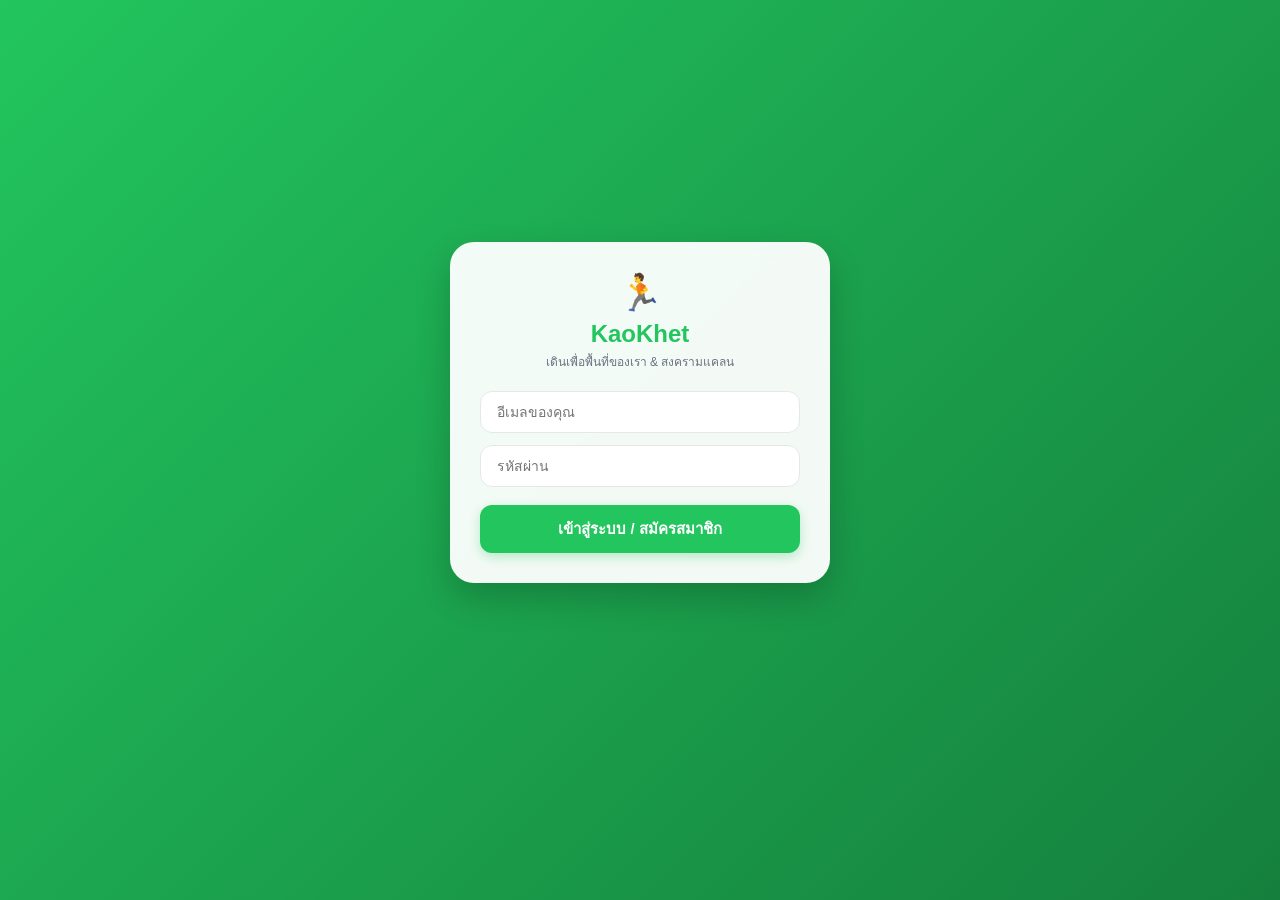
==== commit eefae3a1: "Add files via upload" ====
--- a/index.html
+++ b/index.html
@@ -4,13 +4,14 @@
 <head>
   <meta charset="UTF-8">
   <meta name="viewport" content="width=device-width, initial-scale=1.0, maximum-scale=1.0, user-scalable=no">
-  <title>Stride — เดินเพื่อพื้นที่ของเรา (Camera Pro Edition)</title>
+  <title>KaoKhet — เดินเพื่อพื้นที่ของเรา (Camera Pro Edition)</title>
   <link rel="stylesheet" href="style.css">
   <link rel="stylesheet" href="https://unpkg.com/leaflet@1.9.4/dist/leaflet.css" />
   <script src="https://unpkg.com/leaflet@1.9.4/dist/leaflet.js"></script>
   <script src="https://cdn.jsdelivr.net/npm/@turf/turf@6/turf.min.js"></script>
   <script src="https://cdn.jsdelivr.net/npm/@supabase/supabase-js@2"></script>
   <script src="https://unpkg.com/html5-qrcode@2.3.8/dist/html5-qrcode.min.js"></script>
+  <script src="https://cdnjs.cloudflare.com/ajax/libs/html2canvas/1.4.1/html2canvas.min.js"></script>
 </head>
 
 <body>
@@ -22,7 +23,7 @@
     <div class="auth-card">
       <div style="text-align:center; margin-bottom:20px;">
         <div style="font-size:36px; margin-bottom:6px;">🏃</div>
-        <h1 style="font-size:24px; font-weight:800; color:#22c55e;">Stride</h1>
+        <h1 style="font-size:24px; font-weight:800; color:#22c55e;">KaoKhet</h1>
         <p style="font-size:12px; color:#6b7280; margin-top:4px;">เดินเพื่อพื้นที่ของเรา & สงครามแคลน</p>
       </div>
       <form id="auth-form" onsubmit="handleAuthLogin(event)">
@@ -59,7 +60,7 @@
       <div style="display:flex; justify-content:space-between; align-items:center; margin-bottom:10px;">
         <div style="display:flex; align-items:center; gap:8px;">
           <span style="font-size:16px;">🎵</span>
-          <span style="font-size:11px; font-weight:700; color:#10b981; text-transform:uppercase;">Stride Music
+          <span style="font-size:11px; font-weight:700; color:#10b981; text-transform:uppercase;">KaoKhet Music
             Player</span>
         </div>
         <div style="display:flex; gap:6px;">
@@ -179,7 +180,7 @@
 
         <div class="controls-row">
           <button type="button" id="music-btn" class="icon-btn" onclick="openMusicWidget()" title="เพลง">🎵</button>
-          <button type="button" id="start-btn" class="main-action-btn">STRIDE</button>
+          <button type="button" id="start-btn" class="main-action-btn">KAOKHET</button>
           <button type="button" id="camera-btn" class="icon-btn" onclick="openCameraShortcutModal()"
             title="ถ่ายภาพ & แนบสถิติ">📸</button>
         </div>
@@ -327,7 +328,7 @@
 
       <!-- แถวกรอกรหัสและปุ่มตรวจสอบ -->
       <div style="display: flex; gap: 8px; margin-bottom: 12px;">
-        <input type="text" id="merchant-coupon-input" placeholder="เช่น STRIDE-XXXXXX"
+        <input type="text" id="merchant-coupon-input" placeholder="เช่น KAOKHET-XXXXXX"
           style="flex: 1; padding: 8px 12px; border-radius: 6px; border: 1px solid #444; background: #2a2a3e; color: #fff; font-size: 13px;" />
         <button onclick="handleMerchantRedeemClick()"
           style="background: #4f46e5; color: white; border: none; padding: 8px 16px; border-radius: 6px; cursor: pointer; font-weight: bold; font-size: 13px;">
@@ -379,7 +380,7 @@
         <div>
           <div
             style="font-size: 11px; text-transform: uppercase; letter-spacing: 1px; opacity: 0.85; font-weight: 600;">
-            แต้มสะสมของคุณ (Stride Balance)</div>
+            แต้มสะสมของคุณ (KaoKhet Balance)</div>
           <div id="sponsor-user-points"
             style="font-size: 28px; font-weight: 800; margin-top: 4px; letter-spacing: -0.5px;">0 Points</div>
           <div style="font-size: 11px; opacity: 0.8; margin-top: 2px;">🎁 แลกรับส่วนลดและของรางวัลพิเศษได้ที่นี่
@@ -460,7 +461,7 @@
       <div style="display:flex; align-items:center; gap:12px;">
         <div style="font-size:24px;">🪙</div>
         <div>
-          <div style="font-size:11px; color:#6b7280;">แต้มสะสม Stride Points</div>
+          <div style="font-size:11px; color:#6b7280;">แต้มสะสม KaoKhet Points</div>
           <div id="user-points-val" style="font-size:18px; font-weight:700; color:#1f2937;">250 Points</div>
         </div>
       </div>
@@ -682,8 +683,8 @@
     <div
       style="background:#ffffff; color:#111827; border-radius:20px; padding:20px; width:100%; max-width:340px; text-align:center; box-shadow:0 12px 32px rgba(0,0,0,0.35);">
       <div style="font-size:11px; font-weight:700; letter-spacing:0.06em; color:#168039; margin-bottom:4px;">
-        STRIDE PRIVILEGE COUPON</div>
-      <h3 id="modal-coupon-title" style="font-size:16px; font-weight:700; margin-bottom:12px;">คูปองส่วนลด Stride
+        KAOKHET PRIVILEGE COUPON</div>
+      <h3 id="modal-coupon-title" style="font-size:16px; font-weight:700; margin-bottom:12px;">คูปองส่วนลด KaoKhet
       </h3>
 
       <img id="modal-coupon-qr" src="" alt="QR Code"
@@ -692,7 +693,7 @@
       <div style="font-size:11px; color:#6b7280; margin-bottom:4px;">ยื่นให้พนักงานสแกนหรือกรอกรหัสนี้</div>
       <div id="modal-coupon-code"
         style="font-size:16px; font-weight:800; color:#ea580c; font-family:monospace; letter-spacing:0.05em; margin-bottom:10px;">
-        STRIDE-COUPON</div>
+        KAOKHET-COUPON</div>
 
       <div id="modal-coupon-details"
         style="font-size:12px; color:#374151; background:#f9fafb; border-radius:10px; padding:8px 10px; margin-bottom:14px; text-align:left; line-height:1.45;">
@@ -727,21 +728,21 @@
   <div id="camera-modal"
     style="display:none; position:fixed; top:0; left:0; right:0; bottom:0; background:rgba(0,0,0,0.85); z-index:2800; align-items:center; justify-content:center; padding:15px;">
     <div style="background:#fff; border-radius:24px; padding:20px; max-width:340px; width:100%; text-align:center;">
-      <h3 style="font-size:18px; margin-bottom:10px; color:#1f2937;">📸 ถ่ายภาพสถิติ Stride</h3>
+      <h3 style="font-size:18px; margin-bottom:10px; color:#1f2937;">📸 ถ่ายภาพสถิติ KaoKhet</h3>
       <div style="font-size:11px; color:#6b7280; margin-bottom:12px;">เลือกภาพจากกล้องหรืออัปโหลดเพื่อแนบสถิติวิ่ง
       </div>
 
       <div id="camera-preview-box"
         style="background:linear-gradient(135deg, #111 0%, #1f2937 100%); color:white; border-radius:16px; padding:18px; margin-bottom:14px; min-height:200px; display:flex; flex-direction:column; justify-content:space-between; position:relative; overflow:hidden; border:2px solid #22c55e;">
         <div style="display:flex; justify-content:space-between; align-items:center; font-size:11px; opacity:0.9;">
-          <span>🟢 Stride Territory Game</span>
+          <span>🟢 KaoKhet Territory Game</span>
           <span id="cam-live-date">วันนี้</span>
         </div>
         <div style="margin:20px 0;">
           <div id="cam-stat-dist" style="font-size:22px; font-weight:800; color:#22c55e;">0.00 กม.</div>
           <div id="cam-stat-steps" style="font-size:13px; opacity:0.9; margin-top:2px;">0 ก้าวเดิน | 0 แคลอรี</div>
         </div>
-        <div style="font-size:10px; opacity:0.7; letter-spacing:1px;">#WALKFOROURSPACE #STRIDE</div>
+        <div style="font-size:10px; opacity:0.7; letter-spacing:1px;">#WALKFOROURSPACE #KAOKHET</div>
       </div>
 
       <input type="file" id="camera-file-input" accept="image/*" capture="environment" style="display:none;"
@@ -757,7 +758,7 @@
     </div>
   </div>
 
-  <!-- 📸 Full-Screen Stride Photo Studio (Floating Toolbar + 4 Modular Templates) -->
+  <!-- 📸 Full-Screen KaoKhet Photo Studio (Floating Toolbar + 4 Modular Templates) -->
   <div id="share-modal"
     style="display:none; position:fixed; inset:0; background:#090d16; z-index:4000; flex-direction:column; justify-content:space-between; overflow:hidden; font-family:sans-serif;">
 
@@ -774,21 +775,59 @@
           style="position:absolute; inset:0; background:linear-gradient(to top, rgba(0,0,0,0.88) 0%, rgba(0,0,0,0.12) 45%, rgba(0,0,0,0.55) 100%); pointer-events:none; z-index:1;">
         </div>
 
-        <!-- แถบเครื่องมือลอยด้านบน (Floating Top Bar: ปิด, กล้องสด, คลังภาพ, รีเซ็ต) -->
+        <!-- แถบเครื่องมือลอยด้านบน (Top Action Bar: ปิด, บันทึก, แชร์, ถ่ายสด, คลังภาพ, รีเซ็ต) -->
         <div
           style="position:relative; z-index:10; display:flex; justify-content:space-between; align-items:center; padding:14px 16px;">
           <button type="button" onclick="finishActivity()"
             style="width:36px; height:36px; border-radius:50%; background:rgba(15,23,42,0.65); backdrop-filter:blur(8px); border:1px solid rgba(255,255,255,0.15); color:white; font-size:16px; cursor:pointer; display:flex; align-items:center; justify-content:center;">✕</button>
 
-          <div style="display:flex; gap:8px;">
-            <button type="button" onclick="document.getElementById('studio-camera-input').click()" title="ถ่ายรูปสด"
-              style="padding:7px 12px; border-radius:20px; background:rgba(37,99,235,0.85); backdrop-filter:blur(8px); border:1px solid rgba(255,255,255,0.2); color:white; font-size:12px; font-weight:700; cursor:pointer; display:flex; align-items:center; gap:4px;">
-              <span>📷</span><span>ถ่ายสด</span>
+          <div style="display:flex; gap:8px; align-items:center;">
+            <!-- 🖼️ 1. ปุ่มเลือกรูปจากคลัง -->
+            <button type="button" onclick="document.getElementById('studio-gallery-input').click()"
+              title="เลือกรูปภาพพื้นหลัง"
+              style="display:flex; align-items:center; justify-content:center; width:34px; height:34px; border-radius:50%; background:rgba(15,23,42,0.65); border:1px solid rgba(255,255,255,0.2); color:#fff; cursor:pointer;">
+              <svg class="icon" xmlns="http://www.w3.org/2000/svg" viewBox="0 0 24 24"
+                style="width:16px; height:16px; stroke:currentColor; stroke-width:2; stroke-linecap:round; stroke-linejoin:round; fill:none;">
+                <rect x="3" y="3" width="18" height="18" rx="2" ry="2"></rect>
+                <circle cx="8.5" cy="8.5" r="1.5"></circle>
+                <polyline points="21,15 16,10 5,21"></polyline>
+              </svg>
             </button>
-            <button type="button" onclick="document.getElementById('studio-gallery-input').click()" title="เลือกจากคลัง"
-              style="padding:7px 12px; border-radius:20px; background:rgba(15,23,42,0.65); backdrop-filter:blur(8px); border:1px solid rgba(255,255,255,0.2); color:white; font-size:12px; font-weight:700; cursor:pointer; display:flex; align-items:center; gap:4px;">
-              <span>🖼️</span><span>คลังภาพ</span>
+
+            <!-- 📷 2. ปุ่มกล้อง -->
+            <button type="button" onclick="document.getElementById('studio-camera-input').click()" title="ถ่ายภาพ"
+              style="display:flex; align-items:center; justify-content:center; width:34px; height:34px; border-radius:50%; background:rgba(37,99,235,0.85); border:1px solid rgba(255,255,255,0.2); color:#fff; cursor:pointer;font-size:12px; font-weight:600;">
+              <svg class="icon" xmlns="http://www.w3.org/2000/svg" viewBox="0 0 24 24"
+                style="width:16px; height:16px; stroke:currentColor; stroke-width:2; stroke-linecap:round; stroke-linejoin:round; fill:none;">
+                <path d="M23 19a2 2 0 0 1-2 2H3a2 2 0 0 1-2-2V8a2 2 0 0 1 2-2h4l2-3h6l2 3h4a2 2 0 0 1 2 2z"></path>
+                <circle cx="12" cy="13" r="4"></circle>
+              </svg>
             </button>
+
+            <!-- ↗️ 3. ปุ่มแชร์ -->
+            <button type="button" onclick="shareStudioImageNative()" title="แชร์โซเชียล"
+              style="display:flex; align-items:center; gap:6px; padding:7px 14px; border-radius:20px; background:rgba(59,130,246,0.85); backdrop-filter:blur(8px); border:1px solid rgba(255,255,255,0.2); color:#fff; cursor:pointer;">
+              <svg class="icon" xmlns="http://www.w3.org/2000/svg" viewBox="0 0 24 24"
+                style="width:16px; height:16px; stroke:currentColor; stroke-width:2; stroke-linecap:round; stroke-linejoin:round; fill:none;">
+                <circle cx="18" cy="5" r="3"></circle>
+                <circle cx="6" cy="12" r="3"></circle>
+                <circle cx="18" cy="19" r="3"></circle>
+                <line x1="8.59" y1="13.51" x2="15.42" y2="17.49"></line>
+                <line x1="15.41" y1="6.51" x2="8.59" y2="10.49"></line>
+              </svg>
+            </button>
+
+            <!-- 💾 4. ปุ่มบันทึก -->
+            <button type="button" onclick="downloadStudioImage()" title="บันทึกรูป"
+              style="display:flex; align-items:center; gap:6px; padding:7px 14px; border-radius:20px; background:rgba(255,255,255,0.12); backdrop-filter:blur(8px); border:1px solid rgba(255,255,255,0.2); color:#fff; cursor:pointer; font-size:12px; font-weight:600;">
+              <svg class="icon" xmlns="http://www.w3.org/2000/svg" viewBox="0 0 24 24"
+                style="width:16px; height:16px; stroke:currentColor; stroke-width:2; stroke-linecap:round; stroke-linejoin:round; fill:none;">
+                <path d="M19 21H5a2 2 0 0 1-2-2V5a2 2 0 0 1 2-2h11l5 5v11a2 2 0 0 1-2 2z"></path>
+                <polyline points="17,21 17,13 7,13 7,21"></polyline>
+                <polyline points="7,3 7,8 15,8"></polyline>
+              </svg>
+            </button>
+
             <button type="button" onclick="resetStudioBackground()" title="รีเซ็ตพื้นหลัง"
               style="width:34px; height:34px; border-radius:50%; background:rgba(15,23,42,0.65); backdrop-filter:blur(8px); border:1px solid rgba(255,255,255,0.2); color:#cbd5e1; font-size:13px; cursor:pointer; display:flex; align-items:center; justify-content:center;">↺</button>
           </div>
@@ -809,38 +848,32 @@
     <input type="file" id="studio-gallery-input" accept="image/*" style="display:none;"
       onchange="handleStudioPhotoUpload(event)" />
 
-    <!-- แถบเครื่องมือลอยด้านล่าง (Floating Bottom Control Dock) -->
-    <div
-      style="background:rgba(15,23,42,0.95); backdrop-filter:blur(16px); border-top:1px solid rgba(255,255,255,0.12); padding:12px 16px 18px 16px; color:white; z-index:20;">
-
-      <!-- 1. แถบเลือก Layout Templates 4 รูปแบบ (เลื่อนแนวนอนได้) -->
+    <!-- 📐 แผงควบคุมหลัก (แสดงเลย์เอาต์และปุ่มเลือกสถิติทั้งหมดที่ผู้ใช้ปรับแต่ง) -->
+    <div id="studio-preset-controls">
       <div style="display:flex; align-items:center; justify-content:space-between; margin-bottom:6px;">
         <span style="font-size:11px; font-weight:700; color:#94a3b8;">📐 เลย์เอาต์ (Templates)</span>
         <span id="studio-quota-indicator" style="font-size:11px; font-weight:700; color:#4ade80;">สถิติ: 4/4</span>
       </div>
 
+      <!-- แถบเลือกเลย์เอาต์ -->
       <div style="display:flex; gap:8px; overflow-x:auto; padding-bottom:8px; scrollbar-width:none;">
         <button type="button" class="studio-layout-chip active" data-layout="classic"
           onclick="selectStudioLayout('classic')"
-          style="flex-shrink:0; padding:6px 12px; border-radius:14px; border:1.5px solid #22c55e; background:rgba(34,197,94,0.2); color:#4ade80; font-size:11.5px; font-weight:700; cursor:pointer;">
-          1. Classic ล่าง
-        </button>
+          style="flex-shrink:0; padding:6px 12px; border-radius:14px; border:1.5px solid #22c55e; background:rgba(34,197,94,0.2); color:#4ade80; font-size:11.5px; font-weight:700; cursor:pointer;">1.
+          Classic ล่าง</button>
         <button type="button" class="studio-layout-chip" data-layout="center" onclick="selectStudioLayout('center')"
-          style="flex-shrink:0; padding:6px 12px; border-radius:14px; border:1px solid rgba(255,255,255,0.15); background:rgba(255,255,255,0.06); color:#cbd5e1; font-size:11.5px; font-weight:700; cursor:pointer;">
-          2. Strava กลางภาพ
-        </button>
+          style="flex-shrink:0; padding:6px 12px; border-radius:14px; border:1px solid rgba(255,255,255,0.15); background:rgba(255,255,255,0.06); color:#cbd5e1; font-size:11.5px; font-weight:700; cursor:pointer;">2.
+          Strava กลางภาพ</button>
         <button type="button" class="studio-layout-chip" data-layout="split" onclick="selectStudioLayout('split')"
-          style="flex-shrink:0; padding:6px 12px; border-radius:14px; border:1px solid rgba(255,255,255,0.15); background:rgba(255,255,255,0.06); color:#cbd5e1; font-size:11.5px; font-weight:700; cursor:pointer;">
-          3. แยกบน-ล่าง
-        </button>
+          style="flex-shrink:0; padding:6px 12px; border-radius:14px; border:1px solid rgba(255,255,255,0.15); background:rgba(255,255,255,0.06); color:#cbd5e1; font-size:11.5px; font-weight:700; cursor:pointer;">3.
+          แยกบน-ล่าง</button>
         <button type="button" class="studio-layout-chip" data-layout="glass" onclick="selectStudioLayout('glass')"
-          style="flex-shrink:0; padding:6px 12px; border-radius:14px; border:1px solid rgba(255,255,255,0.15); background:rgba(255,255,255,0.06); color:#cbd5e1; font-size:11.5px; font-weight:700; cursor:pointer;">
-          4. การ์ดกระจกมุมซ้าย
-        </button>
-      </div>
-
-      <!-- 2. แถบปุ่มแคปซูลเปิด/ปิดข้อมูล (เลือกสถิติได้สูงสุด 4 ค่า + เส้นทาง + โลโก้) -->
-      <div style="display:flex; gap:6px; overflow-x:auto; padding-bottom:10px; scrollbar-width:none;">
+          style="flex-shrink:0; padding:6px 12px; border-radius:14px; border:1px solid rgba(255,255,255,0.15); background:rgba(255,255,255,0.06); color:#cbd5e1; font-size:11.5px; font-weight:700; cursor:pointer;">4.
+          การ์ดกระจกมุมซ้าย</button>
+      </div>
+
+      <!-- แถบเลือกสถิติย่อยครบชุด (เวลา, เพซ, ก้าว, แคลอรี, รอบขา, ชีพจร, เส้นทาง, โลโก้) -->
+      <div style="display:flex; gap:6px; overflow-x:auto; padding-bottom:4px; scrollbar-width:none;">
         <button type="button" class="studio-stat-chip active" data-stat="time" onclick="toggleStudioStatChip(this)"
           style="flex-shrink:0; padding:5px 10px; border-radius:12px; border:1px solid #38bdf8; background:rgba(56,189,248,0.2); color:#7dd3fc; font-size:11px; font-weight:600; cursor:pointer;">⏱️
           เวลา</button>
@@ -859,35 +892,45 @@
         <button type="button" class="studio-stat-chip" data-stat="heart" onclick="toggleStudioStatChip(this)"
           style="flex-shrink:0; padding:5px 10px; border-radius:12px; border:1px solid rgba(255,255,255,0.15); background:rgba(255,255,255,0.05); color:#94a3b8; font-size:11px; font-weight:600; cursor:pointer;">❤️
           ชีพจร</button>
-
-        <!-- ปุ่มเปิด/ปิดเส้นทางวิ่ง (+1 Route) -->
+        <button type="button" id="chip-toggle-date" class="studio-extra-chip active"
+          onclick="toggleStudioExtraChip('date')"
+          style="flex-shrink:0; padding:7px 14px; border-radius:20px; border:1px solid #38bdf8; background:rgba(56,189,248,0.2); color:#7dd3fc; cursor:pointer; font-size:12px; font-weight:600;">
+          วันที่
+        </button>
         <button type="button" id="chip-toggle-route" class="active" onclick="toggleStudioExtraChip('route')"
           style="flex-shrink:0; padding:5px 10px; border-radius:12px; border:1px solid #22c55e; background:rgba(34,197,94,0.2); color:#4ade80; font-size:11px; font-weight:700; cursor:pointer;">🗺️
           เส้นทาง</button>
-
-        <!-- ปุ่มเปิด/ปิดโลโก้แบรนด์ -->
         <button type="button" id="chip-toggle-logo" class="active" onclick="toggleStudioExtraChip('logo')"
           style="flex-shrink:0; padding:5px 10px; border-radius:12px; border:1px solid #a855f7; background:rgba(168,85,247,0.2); color:#d8b4fe; font-size:11px; font-weight:700; cursor:pointer;">🏷️
           โลโก้</button>
       </div>
-
-      <!-- 3. แถบปุ่ม Action หลัก -->
-      <div style="display:flex; gap:8px;">
-        <button type="button" onclick="downloadStudioImage()"
-          style="flex:1; padding:11px 8px; background:rgba(255,255,255,0.12); color:white; border:1px solid rgba(255,255,255,0.15); border-radius:12px; font-size:12px; font-weight:700; cursor:pointer;">
-          💾 บันทึกรูป
-        </button>
-        <button type="button" onclick="shareStudioImageNative()"
-          style="flex:1; padding:11px 8px; background:#3b82f6; color:white; border:none; border-radius:12px; font-size:12px; font-weight:700; cursor:pointer;">
-          📤 แชร์โซเชียล
-        </button>
-        <button type="button" id="btn-studio-save-db" onclick="finishActivity()"
-          style="flex:1.3; padding:11px 8px; background:#22c55e; color:#052e16; border:none; border-radius:12px; font-size:12px; font-weight:800; cursor:pointer;">
-          ปิดหน้าต่าง / เสร็จสิ้น
-        </button>
-      </div>
-
-    </div>
+    </div>
+
+    <!-- 🧩 แผงควบคุม Custom Modular Widgets (แสดงเมื่อเลือกโหมด Custom) -->
+    <div id="studio-custom-controls" style="display: none; padding-bottom: 6px;">
+      <div style="font-size: 11px; color: #94a3b8; margin-bottom: 6px;">เลือกเปิด/ปิดชิ้นส่วน
+        (แตะลากหรือซูมบนจอภาพได้):</div>
+      <div style="display: flex; flex-wrap: wrap; gap: 6px; margin-bottom: 8px;">
+        <button type="button" id="toggle-widget-brand" onclick="toggleCustomWidgetVisibility('brand')"
+          style="padding:5px 10px; border-radius:10px; font-size:11px; font-weight:600; cursor:pointer;">🏷️ โลโก้ &
+          วันที่</button>
+        <button type="button" id="toggle-widget-distance" onclick="toggleCustomWidgetVisibility('distance')"
+          style="padding:5px 10px; border-radius:10px; font-size:11px; font-weight:600; cursor:pointer;">📏 ระยะทาง &
+          ชื่อ</button>
+        <button type="button" id="toggle-widget-route" onclick="toggleCustomWidgetVisibility('route')"
+          style="padding:5px 10px; border-radius:10px; font-size:11px; font-weight:600; cursor:pointer;">🗺️
+          เส้นทางวิ่ง</button>
+        <button type="button" id="toggle-widget-stats" onclick="toggleCustomWidgetVisibility('stats')"
+          style="padding:5px 10px; border-radius:10px; font-size:11px; font-weight:600; cursor:pointer;">📊
+          กล่องสถิติ</button>
+      </div>
+      <button type="button" onclick="resetCustomWidgetsTransform()"
+        style="width:100%; padding:6px; background:rgba(255,255,255,0.08); border:1px solid rgba(255,255,255,0.15); border-radius:10px; color:#e2e8f0; font-size:11px; font-weight:600; cursor:pointer;">
+        🔄 รีเซ็ตตำแหน่งกล่องทั้งหมด
+      </button>
+    </div>
+
+  </div>
   </div>
 
   <!-- 🗑️ Modal ยืนยันการลบคูปอง -->
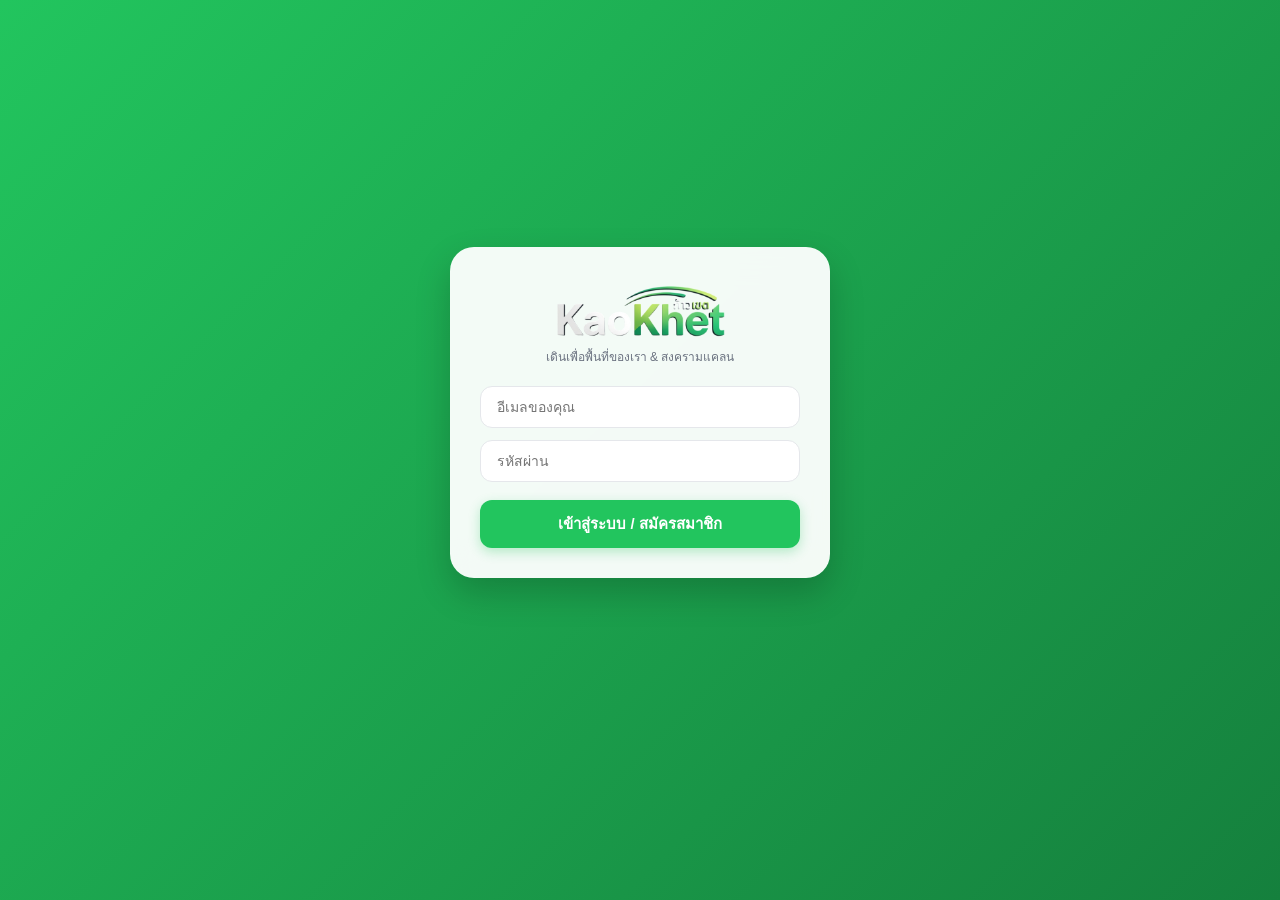
==== commit ae3b9c16: "Add files via upload" ====
--- a/index.html
+++ b/index.html
@@ -22,8 +22,8 @@
   <div id="screen-auth" class="page active">
     <div class="auth-card">
       <div style="text-align:center; margin-bottom:20px;">
-        <div style="font-size:36px; margin-bottom:6px;">🏃</div>
-        <h1 style="font-size:24px; font-weight:800; color:#22c55e;">KaoKhet</h1>
+        <img src="kaokhetlogo0.png" alt="KaoKhet"
+          style="height:64px; width:auto; object-fit:contain; margin:0 auto 6px; display:block;" />
         <p style="font-size:12px; color:#6b7280; margin-top:4px;">เดินเพื่อพื้นที่ของเรา & สงครามแคลน</p>
       </div>
       <form id="auth-form" onsubmit="handleAuthLogin(event)">
@@ -758,179 +758,239 @@
     </div>
   </div>
 
-  <!-- 📸 Full-Screen KaoKhet Photo Studio (Floating Toolbar + 4 Modular Templates) -->
-  <div id="share-modal"
-    style="display:none; position:fixed; inset:0; background:#090d16; z-index:4000; flex-direction:column; justify-content:space-between; overflow:hidden; font-family:sans-serif;">
-
-    <!-- พื้นที่แคนวาสพรีวิวเต็มจอ (Full-Screen Canvas Area) -->
-    <div
-      style="position:relative; flex:1; display:flex; align-items:center; justify-content:center; padding:12px; overflow:hidden;">
-
-      <!-- กรอบจำลองภาพสัดส่วน 9:16 -->
-      <div id="share-preview-box"
-        style="position:relative; width:100%; height:100%; max-width:420px; aspect-ratio:9/16; background:linear-gradient(145deg, #0f172a 0%, #1e293b 100%); border-radius:24px; overflow:hidden; background-size:cover; background-position:center; box-shadow:0 20px 50px rgba(0,0,0,0.65); display:flex; flex-direction:column; justify-content:space-between;">
-
-        <!-- เลเยอร์เงาไล่ระดับให้อ่านตัวหนังสือชัดเจนบนทุกพื้นหลัง -->
-        <div id="preview-gradient-overlay"
-          style="position:absolute; inset:0; background:linear-gradient(to top, rgba(0,0,0,0.88) 0%, rgba(0,0,0,0.12) 45%, rgba(0,0,0,0.55) 100%); pointer-events:none; z-index:1;">
-        </div>
-
-        <!-- แถบเครื่องมือลอยด้านบน (Top Action Bar: ปิด, บันทึก, แชร์, ถ่ายสด, คลังภาพ, รีเซ็ต) -->
-        <div
-          style="position:relative; z-index:10; display:flex; justify-content:space-between; align-items:center; padding:14px 16px;">
-          <button type="button" onclick="finishActivity()"
-            style="width:36px; height:36px; border-radius:50%; background:rgba(15,23,42,0.65); backdrop-filter:blur(8px); border:1px solid rgba(255,255,255,0.15); color:white; font-size:16px; cursor:pointer; display:flex; align-items:center; justify-content:center;">✕</button>
-
-          <div style="display:flex; gap:8px; align-items:center;">
-            <!-- 🖼️ 1. ปุ่มเลือกรูปจากคลัง -->
-            <button type="button" onclick="document.getElementById('studio-gallery-input').click()"
-              title="เลือกรูปภาพพื้นหลัง"
-              style="display:flex; align-items:center; justify-content:center; width:34px; height:34px; border-radius:50%; background:rgba(15,23,42,0.65); border:1px solid rgba(255,255,255,0.2); color:#fff; cursor:pointer;">
-              <svg class="icon" xmlns="http://www.w3.org/2000/svg" viewBox="0 0 24 24"
-                style="width:16px; height:16px; stroke:currentColor; stroke-width:2; stroke-linecap:round; stroke-linejoin:round; fill:none;">
-                <rect x="3" y="3" width="18" height="18" rx="2" ry="2"></rect>
-                <circle cx="8.5" cy="8.5" r="1.5"></circle>
-                <polyline points="21,15 16,10 5,21"></polyline>
-              </svg>
-            </button>
-
-            <!-- 📷 2. ปุ่มกล้อง -->
-            <button type="button" onclick="document.getElementById('studio-camera-input').click()" title="ถ่ายภาพ"
-              style="display:flex; align-items:center; justify-content:center; width:34px; height:34px; border-radius:50%; background:rgba(37,99,235,0.85); border:1px solid rgba(255,255,255,0.2); color:#fff; cursor:pointer;font-size:12px; font-weight:600;">
-              <svg class="icon" xmlns="http://www.w3.org/2000/svg" viewBox="0 0 24 24"
-                style="width:16px; height:16px; stroke:currentColor; stroke-width:2; stroke-linecap:round; stroke-linejoin:round; fill:none;">
-                <path d="M23 19a2 2 0 0 1-2 2H3a2 2 0 0 1-2-2V8a2 2 0 0 1 2-2h4l2-3h6l2 3h4a2 2 0 0 1 2 2z"></path>
-                <circle cx="12" cy="13" r="4"></circle>
-              </svg>
-            </button>
-
-            <!-- ↗️ 3. ปุ่มแชร์ -->
-            <button type="button" onclick="shareStudioImageNative()" title="แชร์โซเชียล"
-              style="display:flex; align-items:center; gap:6px; padding:7px 14px; border-radius:20px; background:rgba(59,130,246,0.85); backdrop-filter:blur(8px); border:1px solid rgba(255,255,255,0.2); color:#fff; cursor:pointer;">
-              <svg class="icon" xmlns="http://www.w3.org/2000/svg" viewBox="0 0 24 24"
-                style="width:16px; height:16px; stroke:currentColor; stroke-width:2; stroke-linecap:round; stroke-linejoin:round; fill:none;">
-                <circle cx="18" cy="5" r="3"></circle>
-                <circle cx="6" cy="12" r="3"></circle>
-                <circle cx="18" cy="19" r="3"></circle>
-                <line x1="8.59" y1="13.51" x2="15.42" y2="17.49"></line>
-                <line x1="15.41" y1="6.51" x2="8.59" y2="10.49"></line>
-              </svg>
-            </button>
-
-            <!-- 💾 4. ปุ่มบันทึก -->
-            <button type="button" onclick="downloadStudioImage()" title="บันทึกรูป"
-              style="display:flex; align-items:center; gap:6px; padding:7px 14px; border-radius:20px; background:rgba(255,255,255,0.12); backdrop-filter:blur(8px); border:1px solid rgba(255,255,255,0.2); color:#fff; cursor:pointer; font-size:12px; font-weight:600;">
-              <svg class="icon" xmlns="http://www.w3.org/2000/svg" viewBox="0 0 24 24"
-                style="width:16px; height:16px; stroke:currentColor; stroke-width:2; stroke-linecap:round; stroke-linejoin:round; fill:none;">
-                <path d="M19 21H5a2 2 0 0 1-2-2V5a2 2 0 0 1 2-2h11l5 5v11a2 2 0 0 1-2 2z"></path>
-                <polyline points="17,21 17,13 7,13 7,21"></polyline>
-                <polyline points="7,3 7,8 15,8"></polyline>
-              </svg>
-            </button>
-
-            <button type="button" onclick="resetStudioBackground()" title="รีเซ็ตพื้นหลัง"
-              style="width:34px; height:34px; border-radius:50%; background:rgba(15,23,42,0.65); backdrop-filter:blur(8px); border:1px solid rgba(255,255,255,0.2); color:#cbd5e1; font-size:13px; cursor:pointer; display:flex; align-items:center; justify-content:center;">↺</button>
-          </div>
-        </div>
-
-        <!-- พื้นที่เรนเดอร์เนื้อหาของแต่ละ Template (ปรับเปลี่ยนอิสระตามบล็อกเลย์เอาต์) -->
-        <div id="studio-template-stage"
-          style="position:relative; z-index:5; flex:1; display:flex; flex-direction:column; padding:0 18px 18px 18px; pointer-events:none;">
-          <!-- ถูกสร้างอัตโนมัติจาก photoModule.js ตาม Layout ที่เลือก -->
-        </div>
-
-      </div>
-    </div>
-
-    <!-- Input ซ่อนสำหรับกล้องและคลังรูปภาพ -->
+  <!-- 📸 Full-Screen KaoKhet Studio (Top Bar + 2-Step Bottom Toolbar + Watermark) -->
+  <div id="share-modal" class="kk-studio-active"
+    style="display:none; position:fixed; inset:0; z-index:4000; flex-direction:column; justify-content:space-between; overflow:hidden;">
+
+    <!-- 1. TOP BAR: ปุ่มเครื่องมืออยู่นอกกรอบรูปทั้งหมด -->
+    <header class="kk-studio-topbar">
+      <div class="kk-studio-top-left">
+        <button type="button" class="kk-studio-btn" onclick="finishActivity()" title="ปิดสตูดิโอ">✕</button>
+        <div class="kk-studio-brand-title">
+          <strong>KaoKhet Studio</strong>
+          <span>แต่งภาพสถิติ & แชร์</span>
+        </div>
+      </div>
+
+      <div class="kk-studio-btn-group">
+        <!-- 1. คลังภาพ -->
+        <button type="button" class="kk-studio-btn" onclick="document.getElementById('studio-gallery-input').click()"
+          title="เลือกรูปจากแกลเลอรี">
+          <svg viewBox="0 0 24 24" width="22" height="22" fill="currentColor">
+            <path
+              d="M20 4H8c-1.1 0-2 .9-2 2v10c0 1.1.9 2 2 2h12c1.1 0 2-.9 2-2V6c0-1.1-.9-2-2-2zm-8.5 4.5c.83 0 1.5.67 1.5 1.5s-.67 1.5-1.5 1.5-1.5-.67-1.5-1.5.67-1.5 1.5-1.5zM8.5 15l2.75-3.5 2 2.5 2.75-3.5L19.5 15h-11z" />
+            <path d="M4 8H2v10c0 1.1.9 2 2 2h14v-2H4V8z" />
+          </svg>
+        </button>
+
+        <!-- 2. กล้อง -->
+        <button type="button" class="kk-studio-btn primary kk-btn-camera"
+          onclick="document.getElementById('studio-camera-input').click()" title="ถ่ายภาพ">
+          <svg viewBox="0 0 24 24" width="24" height="24" fill="currentColor">
+            <path
+              d="M9.4 4L7.8 6H5c-1.1 0-2 .9-2 2v10c0 1.1.9 2 2 2h14c1.1 0 2-.9 2-2V8c0-1.1-.9-2-2-2h-2.8l-1.6-2H9.4zM12 16c-1.93 0-3.5-1.57-3.5-3.5S10.07 9 12 9s3.5 1.57 3.5 3.5S13.93 16 12 16z" />
+          </svg>
+        </button>
+
+        <!-- 3. แชร์ (แบบ 3 ก้านตามเดิม) -->
+        <button type="button" class="kk-studio-btn share-btn" onclick="shareStudioImageNative()" title="แชร์รูปภาพ">
+          <svg xmlns="http://www.w3.org/2000/svg" viewBox="0 0 24 24"
+            style="width:16px; height:16px; stroke:currentColor; stroke-width:2; stroke-linecap:round; stroke-linejoin:round; fill:none;">
+            <circle cx="18" cy="5" r="3"></circle>
+            <circle cx="6" cy="12" r="3"></circle>
+            <circle cx="18" cy="19" r="3"></circle>
+            <line x1="8.59" y1="13.51" x2="15.42" y2="17.49"></line>
+            <line x1="15.41" y1="6.51" x2="8.59" y2="10.49"></line>
+          </svg>
+        </button>
+
+        <!-- 4. ดาวน์โหลด -->
+        <button type="button" class="kk-studio-btn save-btn kk-btn-download" onclick="downloadStudioImage()"
+          title="ดาวน์โหลดรูปภาพ">
+          <svg viewBox="0 0 24 24" width="22" height="22" fill="none">
+            <rect x="4" y="16.5" width="16" height="4" rx="2" fill="currentColor" />
+            <circle cx="17" cy="18.5" r="0.9" fill="#0d2618" />
+            <path d="M12 3.5v10.5m0 0l-4-4m4 4l4-4" stroke="currentColor" stroke-width="2.3" stroke-linecap="round"
+              stroke-linejoin="round" />
+          </svg>
+        </button>
+      </div>
+    </header>
+
+    <!-- Hidden File Inputs -->
     <input type="file" id="studio-camera-input" accept="image/*" capture="environment" style="display:none;"
       onchange="handleStudioPhotoUpload(event)" />
     <input type="file" id="studio-gallery-input" accept="image/*" style="display:none;"
       onchange="handleStudioPhotoUpload(event)" />
 
-    <!-- 📐 แผงควบคุมหลัก (แสดงเลย์เอาต์และปุ่มเลือกสถิติทั้งหมดที่ผู้ใช้ปรับแต่ง) -->
-    <div id="studio-preset-controls">
-      <div style="display:flex; align-items:center; justify-content:space-between; margin-bottom:6px;">
-        <span style="font-size:11px; font-weight:700; color:#94a3b8;">📐 เลย์เอาต์ (Templates)</span>
-        <span id="studio-quota-indicator" style="font-size:11px; font-weight:700; color:#4ade80;">สถิติ: 4/4</span>
-      </div>
-
-      <!-- แถบเลือกเลย์เอาต์ -->
-      <div style="display:flex; gap:8px; overflow-x:auto; padding-bottom:8px; scrollbar-width:none;">
-        <button type="button" class="studio-layout-chip active" data-layout="classic"
-          onclick="selectStudioLayout('classic')"
-          style="flex-shrink:0; padding:6px 12px; border-radius:14px; border:1.5px solid #22c55e; background:rgba(34,197,94,0.2); color:#4ade80; font-size:11.5px; font-weight:700; cursor:pointer;">1.
-          Classic ล่าง</button>
-        <button type="button" class="studio-layout-chip" data-layout="center" onclick="selectStudioLayout('center')"
-          style="flex-shrink:0; padding:6px 12px; border-radius:14px; border:1px solid rgba(255,255,255,0.15); background:rgba(255,255,255,0.06); color:#cbd5e1; font-size:11.5px; font-weight:700; cursor:pointer;">2.
-          Strava กลางภาพ</button>
-        <button type="button" class="studio-layout-chip" data-layout="split" onclick="selectStudioLayout('split')"
-          style="flex-shrink:0; padding:6px 12px; border-radius:14px; border:1px solid rgba(255,255,255,0.15); background:rgba(255,255,255,0.06); color:#cbd5e1; font-size:11.5px; font-weight:700; cursor:pointer;">3.
-          แยกบน-ล่าง</button>
-        <button type="button" class="studio-layout-chip" data-layout="glass" onclick="selectStudioLayout('glass')"
-          style="flex-shrink:0; padding:6px 12px; border-radius:14px; border:1px solid rgba(255,255,255,0.15); background:rgba(255,255,255,0.06); color:#cbd5e1; font-size:11.5px; font-weight:700; cursor:pointer;">4.
-          การ์ดกระจกมุมซ้าย</button>
-      </div>
-
-      <!-- แถบเลือกสถิติย่อยครบชุด (เวลา, เพซ, ก้าว, แคลอรี, รอบขา, ชีพจร, เส้นทาง, โลโก้) -->
-      <div style="display:flex; gap:6px; overflow-x:auto; padding-bottom:4px; scrollbar-width:none;">
-        <button type="button" class="studio-stat-chip active" data-stat="time" onclick="toggleStudioStatChip(this)"
-          style="flex-shrink:0; padding:5px 10px; border-radius:12px; border:1px solid #38bdf8; background:rgba(56,189,248,0.2); color:#7dd3fc; font-size:11px; font-weight:600; cursor:pointer;">⏱️
-          เวลา</button>
-        <button type="button" class="studio-stat-chip active" data-stat="pace" onclick="toggleStudioStatChip(this)"
-          style="flex-shrink:0; padding:5px 10px; border-radius:12px; border:1px solid #38bdf8; background:rgba(56,189,248,0.2); color:#7dd3fc; font-size:11px; font-weight:600; cursor:pointer;">⚡
-          เพซ</button>
-        <button type="button" class="studio-stat-chip active" data-stat="steps" onclick="toggleStudioStatChip(this)"
-          style="flex-shrink:0; padding:5px 10px; border-radius:12px; border:1px solid #38bdf8; background:rgba(56,189,248,0.2); color:#7dd3fc; font-size:11px; font-weight:600; cursor:pointer;">🚶
-          ก้าวเดิน</button>
-        <button type="button" class="studio-stat-chip active" data-stat="calories" onclick="toggleStudioStatChip(this)"
-          style="flex-shrink:0; padding:5px 10px; border-radius:12px; border:1px solid #38bdf8; background:rgba(56,189,248,0.2); color:#7dd3fc; font-size:11px; font-weight:600; cursor:pointer;">🔥
-          แคลอรี</button>
-        <button type="button" class="studio-stat-chip" data-stat="cadence" onclick="toggleStudioStatChip(this)"
-          style="flex-shrink:0; padding:5px 10px; border-radius:12px; border:1px solid rgba(255,255,255,0.15); background:rgba(255,255,255,0.05); color:#94a3b8; font-size:11px; font-weight:600; cursor:pointer;">👟
-          รอบขา</button>
-        <button type="button" class="studio-stat-chip" data-stat="heart" onclick="toggleStudioStatChip(this)"
-          style="flex-shrink:0; padding:5px 10px; border-radius:12px; border:1px solid rgba(255,255,255,0.15); background:rgba(255,255,255,0.05); color:#94a3b8; font-size:11px; font-weight:600; cursor:pointer;">❤️
-          ชีพจร</button>
-        <button type="button" id="chip-toggle-date" class="studio-extra-chip active"
-          onclick="toggleStudioExtraChip('date')"
-          style="flex-shrink:0; padding:7px 14px; border-radius:20px; border:1px solid #38bdf8; background:rgba(56,189,248,0.2); color:#7dd3fc; cursor:pointer; font-size:12px; font-weight:600;">
-          วันที่
-        </button>
-        <button type="button" id="chip-toggle-route" class="active" onclick="toggleStudioExtraChip('route')"
-          style="flex-shrink:0; padding:5px 10px; border-radius:12px; border:1px solid #22c55e; background:rgba(34,197,94,0.2); color:#4ade80; font-size:11px; font-weight:700; cursor:pointer;">🗺️
-          เส้นทาง</button>
-        <button type="button" id="chip-toggle-logo" class="active" onclick="toggleStudioExtraChip('logo')"
-          style="flex-shrink:0; padding:5px 10px; border-radius:12px; border:1px solid #a855f7; background:rgba(168,85,247,0.2); color:#d8b4fe; font-size:11px; font-weight:700; cursor:pointer;">🏷️
-          โลโก้</button>
-      </div>
-    </div>
-
-    <!-- 🧩 แผงควบคุม Custom Modular Widgets (แสดงเมื่อเลือกโหมด Custom) -->
-    <div id="studio-custom-controls" style="display: none; padding-bottom: 6px;">
-      <div style="font-size: 11px; color: #94a3b8; margin-bottom: 6px;">เลือกเปิด/ปิดชิ้นส่วน
-        (แตะลากหรือซูมบนจอภาพได้):</div>
-      <div style="display: flex; flex-wrap: wrap; gap: 6px; margin-bottom: 8px;">
-        <button type="button" id="toggle-widget-brand" onclick="toggleCustomWidgetVisibility('brand')"
-          style="padding:5px 10px; border-radius:10px; font-size:11px; font-weight:600; cursor:pointer;">🏷️ โลโก้ &
-          วันที่</button>
-        <button type="button" id="toggle-widget-distance" onclick="toggleCustomWidgetVisibility('distance')"
-          style="padding:5px 10px; border-radius:10px; font-size:11px; font-weight:600; cursor:pointer;">📏 ระยะทาง &
-          ชื่อ</button>
-        <button type="button" id="toggle-widget-route" onclick="toggleCustomWidgetVisibility('route')"
-          style="padding:5px 10px; border-radius:10px; font-size:11px; font-weight:600; cursor:pointer;">🗺️
-          เส้นทางวิ่ง</button>
-        <button type="button" id="toggle-widget-stats" onclick="toggleCustomWidgetVisibility('stats')"
-          style="padding:5px 10px; border-radius:10px; font-size:11px; font-weight:600; cursor:pointer;">📊
-          กล่องสถิติ</button>
-      </div>
-      <button type="button" onclick="resetCustomWidgetsTransform()"
-        style="width:100%; padding:6px; background:rgba(255,255,255,0.08); border:1px solid rgba(255,255,255,0.15); border-radius:10px; color:#e2e8f0; font-size:11px; font-weight:600; cursor:pointer;">
-        🔄 รีเซ็ตตำแหน่งกล่องทั้งหมด
+    <!-- 2. WORKSPACE: กรอบพื้นที่แสดงผลจริง -->
+    <main class="kk-studio-workspace">
+      <div id="studio-first-visit-hint" class="kk-studio-first-hint" style="display:none;">
+        ใช้ 2 นิ้วหุบ-ถ่างเพื่อย่อ/ขยายรูปและสถิติ หรือลากย้ายตำแหน่งได้
+      </div>
+
+      <div id="share-preview-box" class="kk-studio-canvas">
+        <!-- เลเยอร์ 1: รูปภาพพื้นหลัง (ย่อขยาย 2 นิ้ว + ลากย้าย + ฟิลเตอร์) -->
+        <div id="studio-bg-photo-layer" class="kk-studio-bg-layer">
+          <img id="studio-bg-photo-img" src="" alt="" style="display:none;" />
+        </div>
+
+        <!-- ข้อความแนะนำเมื่อยังไม่ใส่รูปถ่าย -->
+        <div id="studio-empty-photo-hint" class="kk-studio-empty-hint">
+          <div style="font-size:32px; opacity:0.35; margin-bottom:6px;">🖼️</div>
+          <div>แตะปุ่มกล้อง หรือแกลเลอรีด้านบน<br>เพื่อเพิ่มรูปภาพพื้นหลัง (หรือใช้พื้นหลังสีเข้มนี้ได้เลย)</div>
+        </div>
+
+        <!-- เลเยอร์ 2: โลโก้ เส้นทาง สถิติ และสติกเกอร์ -->
+        <div id="studio-template-stage" class="kk-studio-stage"></div>
+
+        <!-- เลเยอร์ 3: ลายน้ำ © ก้าวเขต KaoKhet + วันที่ (พื้นโปร่งใส บังคับแสดงเสมอ) -->
+        <div class="kk-studio-mandatory-footer">
+          <span>&copy; ก้าวเขต KaoKhet</span>
+          <span id="studio-mandatory-date"></span>
+        </div>
+      </div>
+    </main>
+
+    <!-- 3. OPTIONS PANEL: ตัวเลือกย่อย (สเต็ปที่ 2) -->
+    <section class="kk-studio-options-panel">
+      <div class="kk-studio-panel-header">
+        <span id="studio-panel-status-text">เลือกเทมเพลตจัดวางข้อมูล</span>
+        <button type="button" class="kk-studio-reset-btn" onclick="resetStudioPositionAndScale()">↺
+          รีเซ็ตตำแหน่ง/ขนาด</button>
+      </div>
+
+      <div class="kk-studio-options-scroll">
+        <!-- หมวด 1: เทมเพลต -->
+        <div class="kk-studio-options-row active" id="panel-templates">
+          <div class="kk-studio-template-card active" data-layout="classic" onclick="selectStudioLayout('classic')">
+            <span>คลาสสิก</span>
+          </div>
+          <div class="kk-studio-template-card" data-layout="center" onclick="selectStudioLayout('center')">
+            <span>กลางภาพ</span>
+          </div>
+          <div class="kk-studio-template-card" data-layout="split" onclick="selectStudioLayout('split')">
+            <span>แยกสัดส่วน</span>
+          </div>
+          <div class="kk-studio-template-card" data-layout="glass" onclick="selectStudioLayout('glass')">
+            <span>การ์ดโปร่งแสง</span>
+          </div>
+        </div>
+
+        <!-- หมวด 2: โลโก้ เส้นทาง และสถิติ -->
+        <div class="kk-studio-options-row" id="panel-stats">
+          <div class="kk-studio-toggle-chip core-brand-chip active" id="studio-toggle-logo"
+            onclick="toggleStudioExtraChip('logo')">
+            <span>โลโก้ก้าวเขต</span>
+            <div class="kk-check-box">✓</div>
+          </div>
+          <div class="kk-studio-toggle-chip core-brand-chip active" id="studio-toggle-route"
+            onclick="toggleStudioExtraChip('route')">
+            <span>เส้นทางโพลีไลน์</span>
+            <div class="kk-check-box">✓</div>
+          </div>
+
+          <div class="kk-studio-chip-divider"></div>
+
+          <div class="kk-studio-toggle-chip kk-studio-stat-chip active" data-stat="time"
+            onclick="toggleStudioStatChip(this)">
+            <span>เวลาที่ใช้</span>
+            <div class="kk-check-box">✓</div>
+          </div>
+          <div class="kk-studio-toggle-chip kk-studio-stat-chip active" data-stat="pace"
+            onclick="toggleStudioStatChip(this)">
+            <span>เพซเฉลี่ย</span>
+            <div class="kk-check-box">✓</div>
+          </div>
+          <div class="kk-studio-toggle-chip kk-studio-stat-chip active" data-stat="steps"
+            onclick="toggleStudioStatChip(this)">
+            <span>ก้าวเดิน</span>
+            <div class="kk-check-box">✓</div>
+          </div>
+          <div class="kk-studio-toggle-chip kk-studio-stat-chip active" data-stat="calories"
+            onclick="toggleStudioStatChip(this)">
+            <span>แคลอรี</span>
+            <div class="kk-check-box">✓</div>
+          </div>
+          <div class="kk-studio-toggle-chip kk-studio-stat-chip" data-stat="cadence"
+            onclick="toggleStudioStatChip(this)">
+            <span>รอบขา</span>
+            <div class="kk-check-box">✓</div>
+          </div>
+          <div class="kk-studio-toggle-chip kk-studio-stat-chip" data-stat="heart" onclick="toggleStudioStatChip(this)">
+            <span>ชีพจร</span>
+            <div class="kk-check-box">✓</div>
+          </div>
+        </div>
+
+        <!-- หมวด 3: สติกเกอร์ -->
+        <div class="kk-studio-options-row" id="panel-stickers">
+          <div class="kk-studio-sticker-item active" onclick="selectStudioSticker('', this)">🚫</div>
+          <div class="kk-studio-sticker-item" onclick="selectStudioSticker('🏃‍♂️', this)">🏃‍♂️</div>
+          <div class="kk-studio-sticker-item" onclick="selectStudioSticker('🔥', this)">🔥</div>
+          <div class="kk-studio-sticker-item" onclick="selectStudioSticker('👑', this)">👑</div>
+          <div class="kk-studio-sticker-item" onclick="selectStudioSticker('💪', this)">💪</div>
+          <div class="kk-studio-sticker-item" onclick="selectStudioSticker('📍', this)">📍</div>
+          <div class="kk-studio-sticker-item" onclick="selectStudioSticker('⚡', this)">⚡</div>
+          <div class="kk-studio-sticker-item" onclick="selectStudioSticker('🏅', this)">🏅</div>
+        </div>
+
+        <!-- หมวด 4: ฟิลเตอร์ -->
+        <div class="kk-studio-options-row" id="panel-filters">
+          <div class="kk-studio-filter-item active" onclick="selectStudioFilter('none', this)">
+            <div class="kk-studio-filter-dot" style="background: linear-gradient(135deg, #e2e8f0, #94a3b8);"></div>
+            <span>ปกติ (คลีน)</span>
+          </div>
+          <div class="kk-studio-filter-item" onclick="selectStudioFilter('brightness(0.82) contrast(1.06)', this)">
+            <div class="kk-studio-filter-dot" style="background: linear-gradient(135deg, #334155, #0f172a);"></div>
+            <span>ทึบขับตัวเลข</span>
+          </div>
+          <div class="kk-studio-filter-item" onclick="selectStudioFilter('contrast(1.18) saturate(1.15)', this)">
+            <div class="kk-studio-filter-dot" style="background: linear-gradient(135deg, #22c55e, #0284c7);"></div>
+            <span>คมชัดสดใส</span>
+          </div>
+          <div class="kk-studio-filter-item" onclick="selectStudioFilter('brightness(1.08) saturate(1.1)', this)">
+            <div class="kk-studio-filter-dot" style="background: linear-gradient(135deg, #fef08a, #bae6fd);"></div>
+            <span>สว่างใส</span>
+          </div>
+          <div class="kk-studio-filter-item"
+            onclick="selectStudioFilter('sepia(0.24) saturate(1.2) brightness(1.02)', this)">
+            <div class="kk-studio-filter-dot" style="background: linear-gradient(135deg, #fdba74, #b45309);"></div>
+            <span>โทนอบอุ่น</span>
+          </div>
+          <div class="kk-studio-filter-item"
+            onclick="selectStudioFilter('contrast(1.15) saturate(0.85) hue-rotate(-10deg)', this)">
+            <div class="kk-studio-filter-dot" style="background: linear-gradient(135deg, #38bdf8, #1e3a8a);"></div>
+            <span>โทนเย็น</span>
+          </div>
+          <div class="kk-studio-filter-item" onclick="selectStudioFilter('grayscale(1) contrast(1.2)', this)">
+            <div class="kk-studio-filter-dot" style="background: linear-gradient(135deg, #f8fafc, #1e293b);"></div>
+            <span>ขาวดำ</span>
+          </div>
+        </div>
+      </div>
+    </section>
+
+    <!-- 4. BOTTOM NAV: แถบหมวดหมู่หลัก (สเต็ปที่ 1) -->
+    <nav class="kk-studio-bottom-nav">
+      <button type="button" class="kk-studio-nav-item active"
+        onclick="selectStudioCategory('panel-templates', 'เลือกเทมเพลตจัดวางข้อมูล', this)">
+        <span>เทมเพลต</span>
       </button>
-    </div>
-
-  </div>
+      <button type="button" class="kk-studio-nav-item"
+        onclick="selectStudioCategory('panel-stats', 'เปิด/ปิด โลโก้ เส้นทาง และสถิติ (สูงสุด 4 ค่า)', this)">
+        <span>ข้อมูล & โลโก้</span>
+      </button>
+      <button type="button" class="kk-studio-nav-item"
+        onclick="selectStudioCategory('panel-stickers', 'เลือกสติกเกอร์ตกแต่ง (ลากย้ายและย่อขยายได้)', this)">
+        <span>สติกเกอร์</span>
+      </button>
+      <button type="button" class="kk-studio-nav-item"
+        onclick="selectStudioCategory('panel-filters', 'ปรับโทนสีและความสว่างของรูปพื้นหลัง', this)">
+        <span>ฟิลเตอร์</span>
+      </button>
+    </nav>
+
   </div>
 
   <!-- 🗑️ Modal ยืนยันการลบคูปอง -->
--- a/style.css
+++ b/style.css
@@ -1149,4 +1149,466 @@
 
 .nav-item.active .nav-label {
   font-weight: 600;
+}
+
+/* ============================================================================
+   📸 KaoKhet Studio (2-Step Bottom Toolbar + Pinch-to-Zoom + Watermark)
+   ============================================================================ */
+#share-modal.kk-studio-active {
+  background: #060911 !important;
+  color: #f8fafc;
+  font-family: -apple-system, BlinkMacSystemFont, 'SF Pro Display', 'Segoe UI', sans-serif;
+  user-select: none;
+}
+
+.kk-studio-topbar {
+  display: flex;
+  align-items: center;
+  justify-content: space-between;
+  padding: 8px 12px;
+  padding-top: max(8px, env(safe-area-inset-top));
+  background: rgba(6, 9, 17, 0.92);
+  border-bottom: 1px solid rgba(255, 255, 255, 0.12);
+  z-index: 20;
+  flex-shrink: 0;
+}
+
+.kk-studio-top-left {
+  display: flex;
+  align-items: center;
+  gap: 8px;
+}
+
+.kk-studio-brand-title {
+  display: flex;
+  flex-direction: column;
+}
+
+.kk-studio-brand-title strong {
+  font-size: 14px;
+  font-weight: 800;
+  letter-spacing: 0.2px;
+  color: #f8fafc;
+}
+
+.kk-studio-brand-title span {
+  font-size: 10px;
+  color: #4ade80;
+}
+
+.kk-studio-btn-group {
+  display: flex;
+  align-items: center;
+  gap: 7px;
+}
+
+.kk-studio-btn {
+  width: 36px;
+  height: 36px;
+  border-radius: 50%;
+  border: 1px solid rgba(255, 255, 255, 0.12);
+  background: rgba(255, 255, 255, 0.06);
+  color: #f8fafc;
+  font-size: 14px;
+  cursor: pointer;
+  display: inline-flex;
+  align-items: center;
+  justify-content: center;
+  transition: transform 0.15s ease, background 0.15s ease;
+}
+
+.kk-studio-btn:active {
+  transform: scale(0.92);
+  background: rgba(255, 255, 255, 0.16);
+}
+
+.kk-studio-btn.primary {
+  width: 40px;
+  height: 40px;
+  border: none;
+  background: linear-gradient(135deg, #22c55e, #16a34a);
+  color: #ffffff;
+  font-size: 15px;
+  box-shadow: 0 4px 14px rgba(34, 197, 94, 0.35);
+}
+
+.kk-studio-btn.share-btn {
+  background: rgba(59, 130, 246, 0.85);
+  border-color: rgba(255, 255, 255, 0.22);
+  color: #ffffff;
+}
+
+.kk-studio-btn.save-btn {
+  background: rgba(34, 197, 94, 0.16);
+  border-color: rgba(34, 197, 94, 0.45);
+  color: #4ade80;
+}
+
+.kk-studio-workspace {
+  flex: 1;
+  display: flex;
+  flex-direction: column;
+  align-items: center;
+  justify-content: center;
+  padding: 6px 12px;
+  position: relative;
+  background: radial-gradient(circle at center, #111827 0%, #060911 75%);
+  overflow: hidden;
+}
+
+.kk-studio-first-hint {
+  position: absolute;
+  top: 10px;
+  font-size: 11px;
+  color: #f8fafc;
+  background: rgba(15, 23, 42, 0.88);
+  border: 1px solid rgba(34, 197, 94, 0.45);
+  padding: 4px 12px;
+  border-radius: 999px;
+  pointer-events: none;
+  z-index: 20;
+  opacity: 1;
+  transition: opacity 0.4s ease, transform 0.4s ease;
+  white-space: nowrap;
+}
+
+.kk-studio-first-hint.fade-out {
+  opacity: 0;
+  transform: translateY(-6px);
+}
+
+#share-preview-box.kk-studio-canvas {
+  height: 100%;
+  max-height: 540px;
+  width: auto;
+  max-width: 100%;
+  aspect-ratio: 3 / 4;
+  border-radius: 16px;
+  overflow: hidden;
+  background: linear-gradient(145deg, #0f172a 0%, #1e293b 100%);
+  box-shadow: 0 0 0 1px rgba(255, 255, 255, 0.1), 0 20px 50px rgba(0, 0, 0, 0.75);
+  position: relative;
+  touch-action: none;
+}
+
+.kk-studio-bg-layer {
+  position: absolute;
+  inset: 0;
+  width: 100%;
+  height: 100%;
+  display: flex;
+  align-items: center;
+  justify-content: center;
+  transform-origin: center center;
+  cursor: grab;
+  z-index: 1;
+}
+
+.kk-studio-bg-layer img {
+  width: 100%;
+  height: 100%;
+  object-fit: cover;
+  pointer-events: none;
+  display: block;
+}
+
+.kk-studio-empty-hint {
+  position: absolute;
+  inset: 0;
+  display: flex;
+  flex-direction: column;
+  align-items: center;
+  justify-content: center;
+  text-align: center;
+  padding: 24px;
+  color: #94a3b8;
+  pointer-events: none;
+  z-index: 2;
+  font-size: 12px;
+  opacity: 0.7;
+  line-height: 1.45;
+}
+
+#studio-template-stage.kk-studio-stage {
+  position: relative;
+  inset: 0;
+  width: 100%;
+  height: 100%;
+  padding: 16px 16px 30px 16px;
+  display: flex;
+  flex-direction: column;
+  z-index: 5;
+  pointer-events: none;
+}
+
+.kk-studio-stage .custom-widget-box {
+  pointer-events: auto;
+  cursor: grab;
+  transform-origin: center center;
+  touch-action: none;
+  position: relative;
+}
+
+.kk-studio-stage .custom-widget-box:active {
+  cursor: grabbing;
+}
+
+.kk-studio-logo-img {
+  height: 30px;
+  width: auto;
+  object-fit: contain;
+  filter: drop-shadow(0 2px 6px rgba(0, 0, 0, 0.55));
+  display: block;
+}
+
+.kk-studio-logo-fallback {
+  display: inline-flex;
+  align-items: center;
+  gap: 5px;
+  background: rgba(34, 197, 94, 0.25);
+  border: 1px solid #22c55e;
+  padding: 3px 10px;
+  border-radius: 20px;
+  font-size: 10px;
+  font-weight: 800;
+  color: #4ade80;
+}
+
+.kk-studio-sticker-box {
+  position: absolute;
+  top: 42%;
+  right: 18px;
+  font-size: 38px;
+  filter: drop-shadow(0 4px 10px rgba(0, 0, 0, 0.5));
+  z-index: 8;
+}
+
+.kk-studio-mandatory-footer {
+  position: absolute;
+  left: 0;
+  right: 0;
+  bottom: 0;
+  height: 24px;
+  padding: 0 12px;
+  background: transparent;
+  display: flex;
+  align-items: center;
+  justify-content: space-between;
+  font-size: 9.5px;
+  font-weight: 600;
+  color: rgba(255, 255, 255, 0.72);
+  text-shadow: 0 1px 2px rgba(0, 0, 0, 0.55);
+  letter-spacing: 0.2px;
+  z-index: 10;
+  pointer-events: none;
+}
+
+.kk-studio-options-panel {
+  background: #0f172a;
+  border-top: 1px solid rgba(255, 255, 255, 0.12);
+  padding: 10px 0 8px 0;
+  flex-shrink: 0;
+  z-index: 15;
+}
+
+.kk-studio-panel-header {
+  display: flex;
+  align-items: center;
+  justify-content: space-between;
+  padding: 0 16px 8px 16px;
+  font-size: 11px;
+  color: #94a3b8;
+}
+
+.kk-studio-reset-btn {
+  background: rgba(255, 255, 255, 0.07);
+  border: 1px solid rgba(255, 255, 255, 0.14);
+  color: #e2e8f0;
+  font-size: 10.5px;
+  padding: 3px 9px;
+  border-radius: 999px;
+  cursor: pointer;
+  display: inline-flex;
+  align-items: center;
+  gap: 4px;
+}
+
+.kk-studio-options-scroll {
+  overflow-x: auto;
+  overflow-y: hidden;
+  padding: 0 16px;
+  scrollbar-width: none;
+}
+
+.kk-studio-options-scroll::-webkit-scrollbar {
+  display: none;
+}
+
+.kk-studio-options-row {
+  display: none;
+  gap: 10px;
+  padding-bottom: 2px;
+}
+
+.kk-studio-options-row.active {
+  display: flex;
+}
+
+.kk-studio-template-card {
+  flex-shrink: 0;
+  width: 86px;
+  height: 60px;
+  border-radius: 12px;
+  background: #1e293b;
+  border: 1.5px solid transparent;
+  cursor: pointer;
+  display: flex;
+  flex-direction: column;
+  align-items: center;
+  justify-content: center;
+  gap: 4px;
+  color: #94a3b8;
+  font-size: 11px;
+  font-weight: 500;
+}
+
+.kk-studio-template-card.active {
+  border-color: #22c55e;
+  background: rgba(34, 197, 94, 0.12);
+  color: #4ade80;
+}
+
+.kk-studio-toggle-chip {
+  flex-shrink: 0;
+  display: flex;
+  align-items: center;
+  gap: 7px;
+  padding: 9px 12px;
+  background: #1e293b;
+  border-radius: 11px;
+  cursor: pointer;
+  border: 1.5px solid transparent;
+  color: #f8fafc;
+  font-size: 12px;
+  font-weight: 500;
+}
+
+.kk-studio-toggle-chip .kk-check-box {
+  width: 15px;
+  height: 15px;
+  border-radius: 4px;
+  border: 1.5px solid #475569;
+  display: flex;
+  align-items: center;
+  justify-content: center;
+  font-size: 9px;
+  color: transparent;
+}
+
+.kk-studio-toggle-chip.active {
+  background: rgba(34, 197, 94, 0.12);
+  border-color: #22c55e;
+}
+
+.kk-studio-toggle-chip.active .kk-check-box {
+  background: #22c55e;
+  border-color: #22c55e;
+  color: #ffffff;
+}
+
+.kk-studio-toggle-chip.core-brand-chip.active {
+  background: rgba(56, 189, 248, 0.14);
+  border-color: #38bdf8;
+}
+
+.kk-studio-toggle-chip.core-brand-chip.active .kk-check-box {
+  background: #0284c7;
+  border-color: #38bdf8;
+}
+
+.kk-studio-chip-divider {
+  width: 1px;
+  background: rgba(255, 255, 255, 0.14);
+  margin: 4px 2px;
+  flex-shrink: 0;
+}
+
+.kk-studio-sticker-item {
+  flex-shrink: 0;
+  width: 56px;
+  height: 56px;
+  border-radius: 12px;
+  background: #1e293b;
+  display: flex;
+  align-items: center;
+  justify-content: center;
+  font-size: 22px;
+  cursor: pointer;
+  border: 1.5px solid transparent;
+}
+
+.kk-studio-sticker-item.active {
+  border-color: #22c55e;
+  background: rgba(34, 197, 94, 0.12);
+}
+
+.kk-studio-filter-item {
+  flex-shrink: 0;
+  min-width: 74px;
+  height: 58px;
+  padding: 6px 10px;
+  border-radius: 12px;
+  background: #1e293b;
+  display: flex;
+  flex-direction: column;
+  align-items: center;
+  justify-content: center;
+  gap: 4px;
+  cursor: pointer;
+  border: 1.5px solid transparent;
+  color: #94a3b8;
+  font-size: 11px;
+}
+
+.kk-studio-filter-dot {
+  width: 20px;
+  height: 20px;
+  border-radius: 50%;
+  border: 1px solid rgba(255, 255, 255, 0.25);
+}
+
+.kk-studio-filter-item.active {
+  border-color: #22c55e;
+  background: rgba(34, 197, 94, 0.12);
+  color: #4ade80;
+}
+
+.kk-studio-bottom-nav {
+  display: flex;
+  justify-content: space-around;
+  align-items: center;
+  padding: 8px 12px;
+  padding-bottom: max(10px, env(safe-area-inset-bottom));
+  background: #060911;
+  border-top: 1px solid rgba(255, 255, 255, 0.12);
+  flex-shrink: 0;
+  z-index: 20;
+}
+
+.kk-studio-nav-item {
+  display: flex;
+  flex-direction: column;
+  align-items: center;
+  gap: 3px;
+  background: transparent;
+  border: none;
+  color: #94a3b8;
+  cursor: pointer;
+  padding: 4px 10px;
+  font-size: 11px;
+  font-weight: 500;
+}
+
+.kk-studio-nav-item.active {
+  color: #4ade80;
 }
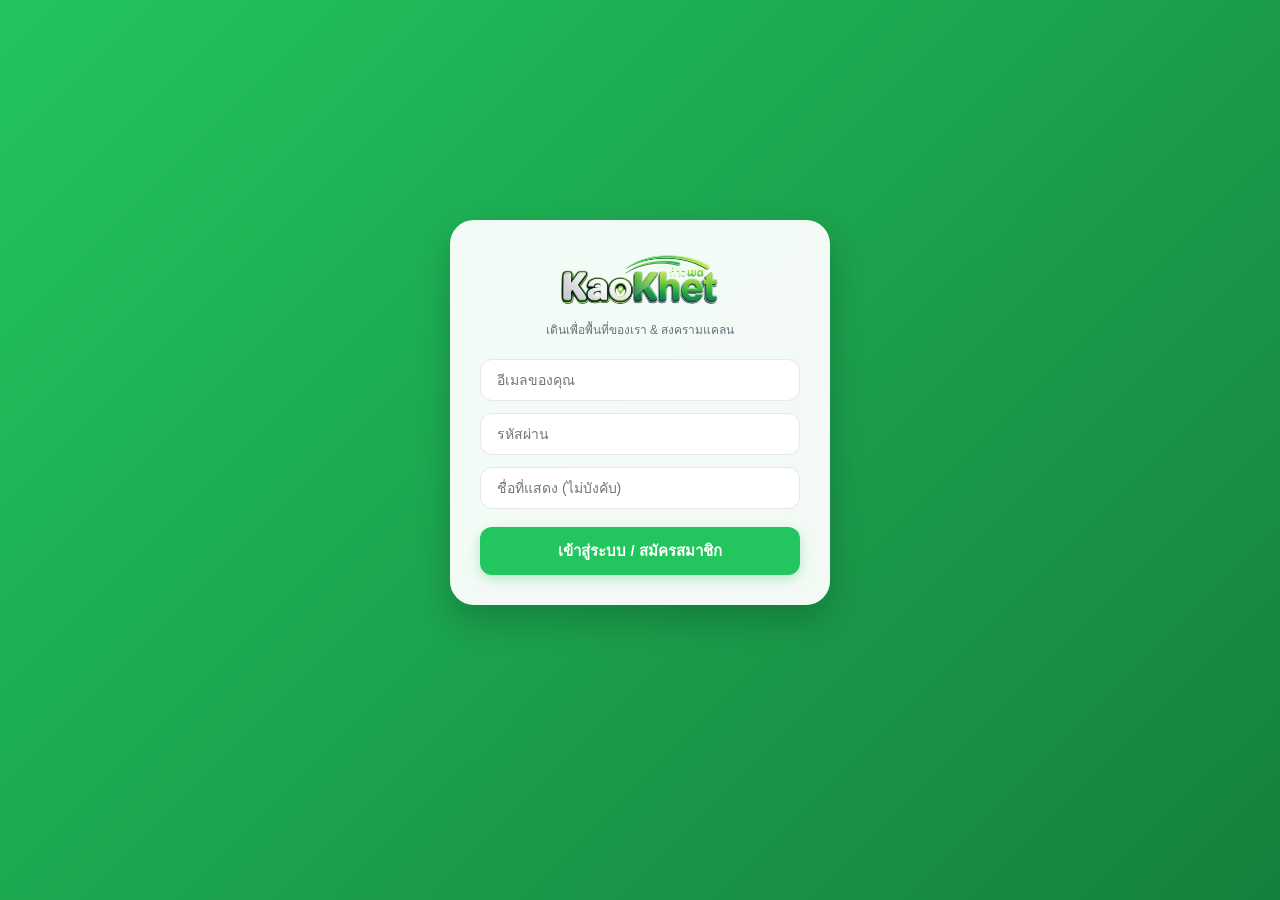
==== commit d6c6f22a: "Add files via upload" ====
--- a/index.html
+++ b/index.html
@@ -12,6 +12,11 @@
   <script src="https://cdn.jsdelivr.net/npm/@supabase/supabase-js@2"></script>
   <script src="https://unpkg.com/html5-qrcode@2.3.8/dist/html5-qrcode.min.js"></script>
   <script src="https://cdnjs.cloudflare.com/ajax/libs/html2canvas/1.4.1/html2canvas.min.js"></script>
+  <link rel="manifest" href="./manifest.json">
+  <meta name="theme-color" content="#091526">
+  <meta name="apple-mobile-web-app-capable" content="yes">
+  <meta name="apple-mobile-web-app-status-bar-style" content="black-translucent">
+  <link rel="apple-touch-icon" href="./icon-192.png">
 </head>
 
 <body>
@@ -24,11 +29,13 @@
       <div style="text-align:center; margin-bottom:20px;">
         <img src="kaokhetlogo0.png" alt="KaoKhet"
           style="height:64px; width:auto; object-fit:contain; margin:0 auto 6px; display:block;" />
-        <p style="font-size:12px; color:#6b7280; margin-top:4px;">เดินเพื่อพื้นที่ของเรา & สงครามแคลน</p>
+        <p style="font-size:12px; color:#6b7280; margin-top:4px;">เดินเพื่อพื้นที่ของเรา &amp; สงครามแคลน</p>
       </div>
       <form id="auth-form" onsubmit="handleAuthLogin(event)">
         <input type="email" id="auth-email" placeholder="อีเมลของคุณ" class="auth-input" required />
         <input type="password" id="auth-password" placeholder="รหัสผ่าน" class="auth-input" required />
+        <input type="text" id="auth-display-name" placeholder="ชื่อที่แสดง (ไม่บังคับ)" maxlength="40"
+          class="auth-input" />
         <button type="submit" class="auth-btn">เข้าสู่ระบบ / สมัครสมาชิก</button>
       </form>
     </div>
@@ -49,7 +56,7 @@
       <div class="top-actions">
         <button type="button" class="top-icon-btn" onclick="openNotificationsModal()" title="การแจ้งเตือน">
           🔔
-          <span id="notification-badge" class="top-badge">2</span>
+          <span id="notification-badge" class="top-badge" style="display:none;">0</span>
         </button>
       </div>
     </div>
@@ -64,23 +71,25 @@
             Player</span>
         </div>
         <div style="display:flex; gap:6px;">
-          <button onclick="minimizeMusicWidget()"
+          <button type="button" onclick="minimizeMusicWidget()"
             style="background:#f3f4f6; border:none; width:28px; height:28px; border-radius:50%; font-size:12px; cursor:pointer;">🗕</button>
-          <button onclick="closeMusicWidget()"
+          <button type="button" onclick="closeMusicWidget()"
             style="background:#f3f4f6; border:none; width:28px; height:28px; border-radius:50%; font-size:12px; cursor:pointer;">✕</button>
         </div>
       </div>
+
       <div style="position:relative; margin-bottom:12px;">
         <div style="display:flex; gap:6px;">
-          <input type="text" id="widget-search-input" placeholder="🔍 พิม์ชื่อเพลงหรือศิลปิน..."
+          <input type="text" id="widget-search-input" placeholder="🔍 พิมพ์ชื่อเพลงหรือศิลปิน..."
             style="flex:1; padding:8px 12px; border:1px solid #e5e7eb; border-radius:12px; font-size:12px; outline:none;" />
-          <button onclick="searchAndPlayMusic()"
+          <button type="button" onclick="searchAndPlayMusic()"
             style="background:#10b981; color:white; border:none; padding:8px 14px; border-radius:12px; font-size:12px; font-weight:700; cursor:pointer;">ค้นหา</button>
         </div>
         <div id="search-results-list"
           style="display:none; position:absolute; top:42px; left:0; right:0; background:white; border:1px solid #e5e7eb; border-radius:12px; max-height:180px; overflow-y:auto; box-shadow:0 8px 16px rgba(0,0,0,0.15); z-index:1005;">
         </div>
       </div>
+
       <div
         style="display:flex; align-items:center; gap:12px; margin-bottom:12px; background:#f3f4f6; padding:8px 12px; border-radius:14px;">
         <div
@@ -90,20 +99,26 @@
           <div id="widget-song-title"
             style="font-size:13px; font-weight:700; color:#1f2937; white-space:nowrap; overflow:hidden; text-overflow:ellipsis;">
             เลือกเพลงหรือค้นหาที่ต้องการ</div>
-          <div id="widget-artist" style="font-size:11px; color:#6b7280;">พร้อมสตรีมมิ่งเบื้องหลัง</div>
-        </div>
-      </div>
+          <div id="widget-artist" style="font-size:11px; color:#6b7280;">เล่นผ่าน YouTube ในหน้าเว็บ</div>
+        </div>
+      </div>
+
+      <!-- กล่องสำหรับฝัง YouTube IFrame Player -->
+      <div id="yt-player-host" style="margin-bottom:12px; border-radius:12px; overflow:hidden;"></div>
+
       <div style="display:flex; justify-content:center; align-items:center; gap:20px;">
-        <button onclick="prevSong()" style="background:none; border:none; font-size:16px; cursor:pointer;">⏮</button>
-        <button id="widget-play-btn" onclick="togglePlayMusic()"
+        <button type="button" onclick="prevSong()"
+          style="background:none; border:none; font-size:16px; cursor:pointer;">⏮</button>
+        <button type="button" id="widget-play-btn" onclick="togglePlayMusic()"
           style="background:#10b981; color:white; border:none; width:40px; height:40px; border-radius:50%; font-size:16px; cursor:pointer; display:flex; justify-content:center; align-items:center;">▶</button>
-        <button onclick="nextSong()" style="background:none; border:none; font-size:16px; cursor:pointer;">⏭</button>
+        <button type="button" onclick="nextSong()"
+          style="background:none; border:none; font-size:16px; cursor:pointer;">⏭</button>
       </div>
     </div>
 
     <div id="music-pill" onclick="restoreMusicWidget()"
-      style="display:none; position:fixed; top:105px; right:16px; background:#1f2937; color:white; padding:8px 14px; border-radius:30px; z-index:1000; box-shadow:0 4px 15px rgba(0,0,0,0.2); cursor:pointer; font-size:12px; font-weight:600; align-items:center; gap:8px;">
-      <span>🎵 เครื่องเล่นเพลง</span>
+      style="display:none; position:fixed; top:120px; right:16px; background:#1f2937; color:white; padding:8px 14px; border-radius:30px; z-index:1000; box-shadow:0 4px 15px rgba(0,0,0,0.2); cursor:pointer; font-size:12px; font-weight:600; align-items:center; gap:8px;">
+      <span>🎵 </span>
     </div>
 
     <!-- เมนูโหมดบนแผนที่แบบปุ่มเดียวขยายออก -->
@@ -182,7 +197,7 @@
           <button type="button" id="music-btn" class="icon-btn" onclick="openMusicWidget()" title="เพลง">🎵</button>
           <button type="button" id="start-btn" class="main-action-btn">KAOKHET</button>
           <button type="button" id="camera-btn" class="icon-btn" onclick="openCameraShortcutModal()"
-            title="ถ่ายภาพ & แนบสถิติ">📸</button>
+            title="ถ่ายภาพ &amp; แนบสถิติ">📸</button>
         </div>
 
         <!-- ส่วนล่าง — แสดงเฉพาะตอนขยาย (จัด Grid 2 คอลัมน์สมดุลและเลื่อนดูได้ไม่ล้น) -->
@@ -240,25 +255,53 @@
      🏆 หน้าที่ 2: ตารางอันดับ & สงครามแคลน
      ========================================== -->
   <div id="screen-leaderboard" class="page" style="padding:20px 16px 90px 16px; background:#f9fafb;">
-    <h2 style="font-size:22px; font-weight:700; color:#1f2937; margin-bottom:12px;">🏆 ตารางอันดับ & สงครามแคลน</h2>
-
+    <div style="display:flex; justify-content:space-between; align-items:center; margin-bottom:12px;">
+      <h2 style="font-size:22px; font-weight:700; color:#1f2937; margin:0;">🏆 ตารางอันดับ &amp; สงครามแคลน</h2>
+    </div>
+
+    <!-- การ์ดสรุปสังกัดแคลนของผู้ใช้ -->
     <div
-      style="background:#fff; border-radius:16px; padding:12px; margin-bottom:16px; border:1px solid #f3f4f6; display:flex; justify-content:space-between; align-items:center; box-shadow:0 2px 8px rgba(0,0,0,0.03);">
-      <div>
-        <div style="font-size:11px; color:#6b7280;">แคลน/ทีมของคุณ</div>
-        <div id="user-clan-display" style="font-size:15px; font-weight:700; color:#22c55e;">🟢 Green Forest</div>
-      </div>
-      <button onclick="openClanSelectModal()"
-        style="background:#f3f4f6; border:none; padding:6px 12px; border-radius:10px; font-size:12px; font-weight:600; color:#374151; cursor:pointer;">เปลี่ยนแคลน</button>
-    </div>
-
-    <div style="display:flex; gap:8px; margin-bottom:16px;">
-      <button id="lb-tab-area" onclick="switchLeaderboardTab('area')"
-        style="flex:1; padding:10px; border:none; border-radius:12px; font-size:13px; font-weight:700; background:#22c55e; color:white; cursor:pointer;">🏰
-        ตามพื้นที่ (ตร.ม.)</button>
-      <button id="lb-tab-dist" onclick="switchLeaderboardTab('distance')"
-        style="flex:1; padding:10px; border:none; border-radius:12px; font-size:13px; font-weight:700; background:#fff; color:#4b5563; border:1px solid #e5e7eb; cursor:pointer;">📏
-        ตามระยะทาง (กม.)</button>
+      style="background:#fff; border-radius:16px; padding:12px 14px; margin-bottom:12px; border:1px solid #f3f4f6; display:flex; justify-content:space-between; align-items:center; gap:10px; box-shadow:0 2px 8px rgba(0,0,0,0.03);">
+      <div style="min-width:0;">
+        <div style="font-size:11px; color:#6b7280;">สังกัดแคลนของคุณ</div>
+        <div id="user-clan-display"
+          style="font-size:15px; font-weight:800; color:#168039; white-space:nowrap; overflow:hidden; text-overflow:ellipsis;">
+          🚩 ยังไม่มีสังกัดแคลน</div>
+        <div id="user-clan-subtext" style="font-size:11px; color:#6b7280; margin-top:2px;">
+          เข้าร่วมแคลนหรือสร้างแคลนของตัวเองฟรี</div>
+      </div>
+      <button type="button" id="btn-clan-header-action" onclick="switchClanSectionTab('discover')"
+        style="background:#f3f4f6; border:none; padding:7px 12px; border-radius:10px; font-size:12px; font-weight:700; color:#374151; cursor:pointer; flex-shrink:0;">+
+        สร้าง/หาแคลน</button>
+    </div>
+
+    <!-- แถบสลับหมวดหลัก 3 แท็บ -->
+    <div style="display:grid; grid-template-columns:repeat(3, 1fr); gap:6px; margin-bottom:12px;">
+      <button type="button" id="clan-nav-leaderboard" onclick="switchClanSectionTab('leaderboard')"
+        style="padding:9px 6px; border:1px solid #168039; border-radius:11px; font-size:12px; font-weight:700; background:#168039; color:#fff; cursor:pointer;">⚔️
+        อันดับสงคราม</button>
+      <button type="button" id="clan-nav-my-clan" onclick="switchClanSectionTab('my-clan')"
+        style="padding:9px 6px; border:1px solid #e5e7eb; border-radius:11px; font-size:12px; font-weight:700; background:#fff; color:#4b5563; cursor:pointer;">🛡️
+        แคลนของฉัน</button>
+      <button type="button" id="clan-nav-discover" onclick="switchClanSectionTab('discover')"
+        style="padding:9px 6px; border:1px solid #e5e7eb; border-radius:11px; font-size:12px; font-weight:700; background:#fff; color:#4b5563; cursor:pointer;">🏰
+        สร้าง/ค้นหา</button>
+    </div>
+
+    <!-- แถบตัวเรียงตารางอันดับสงครามแคลน -->
+    <div id="clan-war-sort-bar" style="display:flex; flex-direction:column; gap:8px; margin-bottom:14px;">
+      <div id="clan-war-period-title"
+        style="font-size:11.5px; font-weight:700; color:#15803d; background:#dcfce7; padding:5px 10px; border-radius:8px; text-align:center;">
+        สงครามชิงอาณาเขตประจำสัปดาห์
+      </div>
+      <div style="display:flex; gap:8px;">
+        <button type="button" id="lb-tab-area" onclick="switchLeaderboardTab('score')"
+          style="flex:1; padding:9px; border:none; border-radius:11px; font-size:12.5px; font-weight:700; background:#22c55e; color:white; cursor:pointer;">⚔️
+          คะแนนสงคราม</button>
+        <button type="button" id="lb-tab-dist" onclick="switchLeaderboardTab('distance')"
+          style="flex:1; padding:9px; border:1px solid #e5e7eb; border-radius:11px; font-size:12.5px; font-weight:700; background:#fff; color:#4b5563; cursor:pointer;">📏
+          ระยะทางรวม (กม.)</button>
+      </div>
     </div>
 
     <div id="leaderboard-list-container">
@@ -270,7 +313,7 @@
      📊 หน้าที่ 3: ประวัติการเดินทาง & ภารกิจประจำวัน
      ========================================== -->
   <div id="screen-history" class="page" style="padding:20px 16px 90px 16px; background:#f9fafb;">
-    <h2 style="font-size:22px; font-weight:700; color:#1f2937; margin-bottom:16px;">📊 ประวัติ & ภารกิจประจำวัน</h2>
+    <h2 style="font-size:22px; font-weight:700; color:#1f2937; margin-bottom:16px;">📊 ประวัติ &amp; ภารกิจประจำวัน</h2>
 
     <!-- ภารกิจประจำวัน (Daily Quests) -->
     <div
@@ -317,11 +360,11 @@
      🏪 หน้าที่ 4: ร้านค้า & สปอนเซอร์
      ========================================== -->
   <div id="screen-sponsors" class="page" style="padding:20px 16px 90px 16px; background:#f9fafb;">
-    <h2>🏪 ร้านค้า & สปอนเซอร์</h2>
+    <h2>🏪 ร้านค้า &amp; สปอนเซอร์</h2>
 
     <!-- UI สำหรับผู้ประกอบการ: รวมฟังก์ชันทั้งหมดในการ์ดเดียว -->
     <div id="merchant-control-panel" class="merchant-dashboard-card"
-      style="display: none; background: #1e1e2f; color: #fff; padding: 16px; border-radius: 12px; margin-top: 16px;">
+      style="display: none; background: #1e1e2f; color: #fff; padding: 16px; border-radius: 12px; margin-top: 16px; margin-bottom: 16px;">
       <h3 style="margin: 0 0 12px 0; font-size: 16px; display: flex; align-items: center; gap: 8px;">
         <span>🏪</span> ระบบบริหารจัดการและตรวจสอบสิทธิ์
       </h3>
@@ -330,7 +373,7 @@
       <div style="display: flex; gap: 8px; margin-bottom: 12px;">
         <input type="text" id="merchant-coupon-input" placeholder="เช่น KAOKHET-XXXXXX"
           style="flex: 1; padding: 8px 12px; border-radius: 6px; border: 1px solid #444; background: #2a2a3e; color: #fff; font-size: 13px;" />
-        <button onclick="handleMerchantRedeemClick()"
+        <button type="button" onclick="handleMerchantRedeemClick()"
           style="background: #4f46e5; color: white; border: none; padding: 8px 16px; border-radius: 6px; cursor: pointer; font-weight: bold; font-size: 13px;">
           ตรวจสอบ
         </button>
@@ -338,17 +381,19 @@
 
       <!-- แถบปุ่ม 3 ปุ่ม -->
       <div class="merchant-actions-grid">
-        <button id="btn-scan-qr" onclick="handleScanQRClick()" class="merchant-action-btn btn-scan">
+        <button type="button" id="btn-scan-qr" onclick="handleScanQRClick()" class="merchant-action-btn btn-scan">
           <span>📷</span>
           <span>สแกน QR</span>
         </button>
 
-        <button id="btn-view-history" onclick="openMerchantHistoryModal()" class="merchant-action-btn btn-history">
+        <button type="button" id="btn-view-history" onclick="openMerchantHistoryModal()"
+          class="merchant-action-btn btn-history">
           <span>📋</span>
           <span>ประวัติสิทธิ์</span>
         </button>
 
-        <button id="btn-add-campaign" onclick="openSponsorForm()" class="merchant-action-btn btn-campaign">
+        <button type="button" id="btn-add-campaign" onclick="openSponsorForm()"
+          class="merchant-action-btn btn-campaign">
           <span>จัดการแคมเปญ</span>
         </button>
       </div>
@@ -357,7 +402,7 @@
       <div id="qr-reader-container" style="display: none; margin-top: 12px; text-align: center;">
         <div id="qr-reader"
           style="width: 100%; max-width: 300px; margin: 0 auto; border-radius: 8px; overflow: hidden;"></div>
-        <button onclick="stopQRScanner()"
+        <button type="button" onclick="stopQRScanner()"
           style="background: #ef4444; color: white; border: none; padding: 6px 12px; border-radius: 6px; margin-top: 8px; cursor: pointer; font-size: 12px;">
           ปิดกล้อง
         </button>
@@ -394,10 +439,10 @@
       <!-- ปุ่มทางลัดด้านในกล่องพ้อยท์ -->
       <div
         style="position: relative; z-index: 1; display: flex; gap: 8px; margin-top: 16px; border-top: 1px solid rgba(255,255,255,0.15); padding-top: 12px;">
-        <button onclick="switchScreen('screen-history')"
+        <button type="button" onclick="switchScreen('screen-history')"
           style="flex: 1; background: rgba(255,255,255,0.2); border: none; padding: 6px 10px; border-radius: 10px; color: white; font-size: 11px; font-weight: 600; cursor: pointer; backdrop-filter: blur(4px); transition: background 0.2s;">📜
           ประวัติแต้ม</button>
-        <button onclick="showToast('💡 วิ่งสะสมระยะทางเพื่อรับแต้มเพิ่มทุกวัน!')"
+        <button type="button" onclick="showToast('💡 วิ่งสะสมระยะทางและยึดพื้นที่เพื่อรับแต้มเพิ่มทุกวัน!')"
           style="flex: 1; background: rgba(255,255,255,0.2); border: none; padding: 6px 10px; border-radius: 10px; color: white; font-size: 11px; font-weight: 600; cursor: pointer; backdrop-filter: blur(4px);">⚡
           วิธีรับแต้มเพิ่ม</button>
       </div>
@@ -406,12 +451,19 @@
     <!-- 2. โซนกระเป๋าคูปองของฉัน -->
     <div
       style="background: #fff; border-radius: 16px; padding: 16px; margin-bottom: 20px; box-shadow: 0 2px 8px rgba(0,0,0,0.03); border: 1px solid #f3f4f6;">
-      <div style="display:flex; justify-content:space-between; align-items:center; margin-bottom:10px;">
+      <div
+        style="display:flex; justify-content:space-between; align-items:center; gap:8px; flex-wrap:wrap; margin-bottom:10px;">
         <h3 style="font-size: 15px; font-weight: 700; color: #1f2937; margin:0;">🎟️ กระเป๋าคูปองของฉัน</h3>
-        <div class="wallet-nav-bar" id="walletNavBar" style="display: none;">
-          <button type="button" class="wallet-nav-arrow" id="walletPrevBtn">‹</button>
-          <div class="wallet-page-dots" id="walletPageDots"></div>
-          <button type="button" class="wallet-nav-arrow" id="walletNextBtn">›</button>
+        <div style="display:flex; align-items:center; gap:8px; flex-wrap:wrap;">
+          <div class="wallet-nav-bar" id="walletNavBar" style="display: none;">
+            <button type="button" class="wallet-nav-arrow" id="walletPrevBtn">‹</button>
+            <div class="wallet-page-dots" id="walletPageDots"></div>
+            <button type="button" class="wallet-nav-arrow" id="walletNextBtn">›</button>
+          </div>
+          <button type="button" onclick="openTransferCouponModal()"
+            style="background:#fffbeb; color:#b45309; border:1px solid #fde68a; padding:7px 12px; border-radius:10px; font-size:12px; font-weight:700; cursor:pointer;">
+            🎁 ส่งของขวัญให้เพื่อน
+          </button>
         </div>
       </div>
 
@@ -422,15 +474,15 @@
 
     <!-- 3. โซนหมวดหมู่และรายการแลกรางวัล / สปอนเซอร์อื่นๆ -->
     <div class="main-tabs-wrapper">
-      <button class="main-tab-btn active" data-tab="all">ทั้งหมด</button>
-      <button class="main-tab-btn" data-tab="sponsor">สปอนเซอร์</button>
+      <button type="button" class="main-tab-btn active" data-tab="all">ทั้งหมด</button>
+      <button type="button" class="main-tab-btn" data-tab="sponsor">สปอนเซอร์</button>
     </div>
 
     <!-- แท็บย่อย (แสดงเฉพาะตอนอยู่แท็บ "ทั้งหมด") -->
     <div id="sub-categories-wrapper" class="sub-categories-container">
-      <button class="sub-tab-btn" data-category="food">อาหาร & เครื่องดื่ม</button>
-      <button class="sub-tab-btn" data-category="equipment">อุปกรณ์</button>
-      <button class="sub-tab-btn" data-category="discount">ส่วนลดสเปเชียล</button>
+      <button type="button" class="sub-tab-btn" data-category="drink">อาหาร &amp; เครื่องดื่ม</button>
+      <button type="button" class="sub-tab-btn" data-category="gear">อุปกรณ์</button>
+      <button type="button" class="sub-tab-btn" data-category="discount">ส่วนลดสเปเชียล</button>
     </div>
     <div id="content-view-container">
     </div>
@@ -441,23 +493,39 @@
      ========================================== -->
   <div id="screen-profile" class="page" style="padding:20px 16px 90px 16px; background:#f9fafb;">
     <h2>👤 โปรไฟล์ผู้ใช้งาน</h2>
+
     <div
       style="background:linear-gradient(135deg, #22c55e 0%, #15803d 100%); border-radius:20px; padding:20px; color:white; margin-bottom:20px; box-shadow:0 4px 15px rgba(34,197,94,0.3); display:flex; align-items:center; gap:16px;">
       <div
-        style="width:60px; height:60px; border-radius:50%; background:#ffffff; color:#15803d; display:flex; justify-content:center; align-items:center; font-size:28px; font-weight:bold; box-shadow:0 2px 8px rgba(0,0,0,0.15);">
+        style="width:60px; height:60px; border-radius:50%; background:#ffffff; color:#15803d; display:flex; justify-content:center; align-items:center; font-size:28px; font-weight:bold; box-shadow:0 2px 8px rgba(0,0,0,0.15); flex-shrink:0;">
         🏃</div>
-      <div style="flex:1;">
-        <div style="font-size:18px; font-weight:700;" id="profile-email-display">Jinjung (GSP)</div>
+      <div style="flex:1; min-width:0;">
+        <div style="display:flex; align-items:center; gap:8px;">
+          <div style="font-size:18px; font-weight:700; white-space:nowrap; overflow:hidden; text-overflow:ellipsis;"
+            id="profile-email-display">Jinjung (GSP)</div>
+          <button type="button" onclick="openEditDisplayNameModal()" title="แก้ไขชื่อที่แสดง"
+            style="background:rgba(255,255,255,0.22); border:1px solid rgba(255,255,255,0.35); color:#fff; border-radius:8px; padding:2px 8px; font-size:11px; font-weight:600; cursor:pointer; flex-shrink:0;">✏️
+            แก้ชื่อ</button>
+        </div>
         <div style="font-size:12px; opacity:0.9; margin-top:2px;" id="profile-level-display">🔰 เลเวล 3:
           เจ้าเมืองผู้ชำนาญการ</div>
         <div
           style="font-size:11px; background:rgba(255,255,255,0.2); display:inline-block; padding:2px 8px; border-radius:10px; margin-top:6px;"
           id="profile-xp-display">⭐ สะสม 450 / 1,000 XP</div>
+
+        <div style="margin-top:10px; display:flex; align-items:center; gap:8px; flex-wrap:wrap;">
+          <span
+            style="font-size:11px; background:rgba(0,0,0,0.22); padding:3px 8px; border-radius:8px; font-family:monospace;"
+            id="profile-userid-display">ID: กำลังโหลด...</span>
+          <button type="button" onclick="copyCurrentUserId()"
+            style="background:#ffffff; color:#15803d; border:none; border-radius:8px; padding:3px 9px; font-size:11px; font-weight:700; cursor:pointer;">📋
+            คัดลอก ID</button>
+        </div>
       </div>
     </div>
 
     <div
-      style="background:#fff; border-radius:16px; padding:16px; margin-bottom:20px; box-shadow:0 2px 10px rgba(0,0,0,0.03); display:flex; justify-content:space-between; align-items:center; border:1px solid #f3f4f6;">
+      style="background:#fff; border-radius:16px; padding:16px; margin-bottom:16px; box-shadow:0 2px 10px rgba(0,0,0,0.03); display:flex; justify-content:space-between; align-items:center; border:1px solid #f3f4f6;">
       <div style="display:flex; align-items:center; gap:12px;">
         <div style="font-size:24px;">🪙</div>
         <div>
@@ -465,13 +533,37 @@
           <div id="user-points-val" style="font-size:18px; font-weight:700; color:#1f2937;">250 Points</div>
         </div>
       </div>
-      <button onclick="switchScreen('screen-sponsors')"
+      <button type="button" onclick="switchScreen('screen-sponsors')"
         style="background:#f3f4f6; border:none; padding:8px 14px; border-radius:10px; font-size:12px; font-weight:600; color:#374151; cursor:pointer;">🎁
         แลกรางวัล</button>
     </div>
 
     <div
       style="background:#fff; border-radius:16px; padding:8px; box-shadow:0 2px 10px rgba(0,0,0,0.03); border:1px solid #f3f4f6; margin-bottom:16px;">
+      <div onclick="openFriendsModal('friends')"
+        style="display:flex; justify-content:space-between; align-items:center; padding:14px; border-bottom:1px solid #f3f4f6; cursor:pointer;">
+        <div style="display:flex; align-items:center; gap:12px;">
+          <span style="font-size:18px;">👥</span>
+          <div style="display:flex; align-items:center; gap:6px;">
+            <span style="font-size:14px; font-weight:600; color:#15803d;">เพื่อน &amp; QR ของฉัน</span>
+            <span data-friend-req-badge
+              style="display:none; background:#ef4444; color:#fff; font-size:11px; padding:1px 7px; border-radius:999px;">0</span>
+          </div>
+        </div>
+        <span style="font-size:12px; color:#16a34a; font-weight:600;">จัดการ ›</span>
+      </div>
+      <div onclick="openMerchantRequestModal()"
+        style="display:flex; justify-content:space-between; align-items:center; padding:14px; border-bottom:1px solid #f3f4f6; cursor:pointer;">
+        <div style="display:flex; align-items:center; gap:12px;">
+          <span style="font-size:18px;">🏪</span>
+          <div>
+            <div style="font-size:14px; font-weight:600; color:#15803d;">สมัครเป็นผู้ประกอบการ / ติดต่อทีมงาน</div>
+            <div style="font-size:11px; color:#9ca3af;">ขอเปิดสิทธิ์ร้านค้า สร้างแคมเปญ และแจ้ง User ID ยืนยันตัวตน
+            </div>
+          </div>
+        </div>
+        <span style="font-size:12px; color:#16a34a; font-weight:600;">สมัคร ›</span>
+      </div>
       <div onclick="openPrivacyZoneModal()"
         style="display:flex; justify-content:space-between; align-items:center; padding:14px; border-bottom:1px solid #f3f4f6; cursor:pointer;">
         <div style="display:flex; align-items:center; gap:12px;">
@@ -483,20 +575,21 @@
         </div>
         <span style="font-size:12px; color:#9ca3af;">ตั้งค่า ›</span>
       </div>
-      <div onclick="openMusicModal()"
+      <div onclick="openMusicWidget()"
         style="display:flex; justify-content:space-between; align-items:center; padding:14px; border-bottom:1px solid #f3f4f6; cursor:pointer;">
         <div style="display:flex; align-items:center; gap:12px;"><span style="font-size:18px;">🎵</span><span
-            style="font-size:14px; font-weight:600; color:#374151;">ตั้งค่าแอปเพลงหลัก</span></div>
-        <span style="font-size:12px; color:#9ca3af;">เปลี่ยน ›</span>
-      </div>
-      <div onclick="showHowToPlayModal()"
+            style="font-size:14px; font-weight:600; color:#374151;">เปิดเครื่องเล่นเพลง KaoKhet</span></div>
+        <span style="font-size:12px; color:#9ca3af;">เปิด ›</span>
+      </div>
+      <div onclick="switchScreen('screen-leaderboard')"
         style="display:flex; justify-content:space-between; align-items:center; padding:14px; cursor:pointer;">
         <div style="display:flex; align-items:center; gap:12px;"><span style="font-size:18px;">🗺️</span><span
-            style="font-size:14px; font-weight:600; color:#374151;">คู่มือวิธีเล่นเกมชิงพื้นที่</span></div>
-        <span style="font-size:12px; color:#9ca3af;">อ่าน ›</span>
-      </div>
-    </div>
-    <button onclick="handleLogout()"
+            style="font-size:14px; font-weight:600; color:#374151;">สงครามแคลน &amp; อันดับผู้เล่น</span></div>
+        <span style="font-size:12px; color:#9ca3af;">ดู ›</span>
+      </div>
+    </div>
+
+    <button type="button" onclick="handleLogout()"
       style="width:100%; padding:12px; background:#ef4444; color:white; border:none; border-radius:12px; font-weight:700; cursor:pointer;">ออกจากระบบ</button>
   </div>
 
@@ -706,21 +799,83 @@
     </div>
   </div>
 
-  <div id="clan-modal"
-    style="display:none;position:fixed;top:0;left:0;right:0;bottom:0;background:rgba(0,0,0,0.5);z-index:1500;align-items:center;justify-content:center;padding:20px;">
-    <div style="background:#fff;border-radius:24px;padding:24px;max-width:340px;width:100%;">
-      <h3 style="text-align:center;font-size:18px;margin-bottom:16px;">🛡️ เลือกสังกัดแคลน</h3>
-      <button onclick="setClan('green')"
-        style="width:100%;padding:12px;background:#22c55e;color:white;border:none;border-radius:12px;font-weight:600;margin-bottom:10px;cursor:pointer;">🟢
-        Green Forest</button>
-      <button onclick="setClan('blue')"
-        style="width:100%;padding:12px;background:#3b82f6;color:white;border:none;border-radius:12px;font-weight:600;margin-bottom:10px;cursor:pointer;">🔵
-        Blue Ocean</button>
-      <button onclick="setClan('red')"
-        style="width:100%;padding:12px;background:#ef4444;color:white;border:none;border-radius:12px;font-weight:600;margin-bottom:10px;cursor:pointer;">🔴
-        Red Blaze</button>
-      <button onclick="closeClanModal()"
-        style="width:100%;padding:10px;background:#f3f4f6;border:none;border-radius:12px;cursor:pointer;margin-top:4px;">ปิด</button>
+  <!-- 🛡️ Modal สร้างแคลนใหม่ (ฟรีเมื่อผ่านเกณฑ์) -->
+  <div id="create-clan-modal"
+    style="display:none; position:fixed; inset:0; background:rgba(0,0,0,0.65); z-index:3200; align-items:center; justify-content:center; padding:16px;">
+    <div
+      style="background:#fff; border-radius:24px; padding:22px; max-width:380px; width:100%; max-height:90vh; overflow-y:auto; box-shadow:0 20px 40px rgba(0,0,0,0.28);">
+      <div style="display:flex; justify-content:space-between; align-items:center; margin-bottom:14px;">
+        <h3 style="font-size:18px; font-weight:800; color:#1f2937; margin:0;">🏰 ก่อตั้งแคลนใหม่</h3>
+        <button type="button" onclick="closeCreateClanModal()"
+          style="background:#f3f4f6; border:none; width:30px; height:30px; border-radius:50%; font-size:15px; font-weight:bold; cursor:pointer;">✕</button>
+      </div>
+
+      <form onsubmit="handleCreateClanSubmit(event)">
+        <div style="margin-bottom:10px;">
+          <label style="font-size:12px; font-weight:700; color:#374151; display:block; margin-bottom:4px;">ชื่อแคลน
+            (2–32 ตัวอักษร)</label>
+          <input type="text" id="new-clan-name" class="auth-input" placeholder="เช่น นักวิ่งพิชิตเขต" maxlength="32"
+            required style="margin-bottom:0;" />
+        </div>
+
+        <div style="display:grid; grid-template-columns:1fr 1fr; gap:8px; margin-bottom:10px;">
+          <div>
+            <label style="font-size:12px; font-weight:700; color:#374151; display:block; margin-bottom:4px;">แท็กย่อ
+              (2–6 ตัว)</label>
+            <input type="text" id="new-clan-tag" class="auth-input" placeholder="เช่น KKTH" maxlength="6"
+              style="margin-bottom:0; text-transform:uppercase;" />
+          </div>
+          <div>
+            <label
+              style="font-size:12px; font-weight:700; color:#374151; display:block; margin-bottom:4px;">ตราประจำแคลน</label>
+            <select id="new-clan-emblem" class="auth-input" style="margin-bottom:0; padding:11px;">
+              <option value="🛡️">🛡️ โล่พิทักษ์</option>
+              <option value="🐉">🐉 มังกรเพลิง</option>
+              <option value="⚡">⚡ สายฟ้า</option>
+              <option value="🦁">🦁 ราชสีห์</option>
+              <option value="🌲">🌲 พงไพร</option>
+              <option value="🌊">🌊 คลื่นสมุทร</option>
+            </select>
+          </div>
+        </div>
+
+        <div style="display:grid; grid-template-columns:1fr 1fr; gap:8px; margin-bottom:10px;">
+          <div>
+            <label
+              style="font-size:12px; font-weight:700; color:#374151; display:block; margin-bottom:4px;">สีประจำแคลน</label>
+            <select id="new-clan-color" class="auth-input" style="margin-bottom:0; padding:11px;">
+              <option value="#168039">🟢 เขียวพิชิตเขต</option>
+              <option value="#2563eb">🔵 น้ำเงินวายุ</option>
+              <option value="#dc2626">🔴 แดงเพลิงศึก</option>
+              <option value="#d97706">🟠 ทองราชันย์</option>
+              <option value="#7c3aed">🟣 ม่วงรัตติกาล</option>
+            </select>
+          </div>
+          <div>
+            <label
+              style="font-size:12px; font-weight:700; color:#374151; display:block; margin-bottom:4px;">การรับสมาชิก</label>
+            <select id="new-clan-join-mode" class="auth-input" style="margin-bottom:0; padding:11px;">
+              <option value="open">เปิดรับเข้าร่วมทันที</option>
+              <option value="approval">ต้องรออนุมัติก่อน</option>
+              <option value="closed">ปิดรับชั่วคราว</option>
+            </select>
+          </div>
+        </div>
+
+        <div style="margin-bottom:14px;">
+          <label style="font-size:12px; font-weight:700; color:#374151; display:block; margin-bottom:4px;">คำขวัญ /
+            คำอธิบายแคลน</label>
+          <input type="text" id="new-clan-motto" class="auth-input" placeholder="เช่น เดินทุกวัน ยึดทุกโซน!"
+            maxlength="80" style="margin-bottom:0;" />
+        </div>
+
+        <div style="display:flex; gap:8px;">
+          <button type="button" onclick="closeCreateClanModal()"
+            style="flex:1; padding:11px; background:#f3f4f6; color:#4b5563; border:none; border-radius:12px; font-weight:700; cursor:pointer;">ยกเลิก</button>
+          <button type="submit"
+            style="flex:1; padding:11px; background:#168039; color:#fff; border:none; border-radius:12px; font-weight:700; cursor:pointer;">ก่อตั้งแคลน</button>
+        </div>
+      </form>
     </div>
   </div>
 
@@ -749,10 +904,10 @@
         onchange="handleStudioPhotoUpload(event)" />
 
       <div style="display:flex; flex-direction:column; gap:8px;">
-        <button onclick="document.getElementById('camera-file-input').click()"
+        <button type="button" onclick="document.getElementById('camera-file-input').click()"
           style="padding:12px; background:#3b82f6; color:white; border:none; border-radius:12px; font-weight:700; cursor:pointer;">📷
           เปิดกล้อง / เลือกรูปภาพ</button>
-        <button onclick="closeCameraShortcutModal()"
+        <button type="button" onclick="closeCameraShortcutModal()"
           style="padding:10px; background:#f3f4f6; color:#4b5563; border:none; border-radius:12px; font-weight:600; cursor:pointer;">ปิด</button>
       </div>
     </div>
@@ -768,7 +923,7 @@
         <button type="button" class="kk-studio-btn" onclick="finishActivity()" title="ปิดสตูดิโอ">✕</button>
         <div class="kk-studio-brand-title">
           <strong>KaoKhet Studio</strong>
-          <span>แต่งภาพสถิติ & แชร์</span>
+          <span>แต่งภาพสถิติ &amp; แชร์</span>
         </div>
       </div>
 
@@ -837,8 +992,8 @@
 
         <!-- ข้อความแนะนำเมื่อยังไม่ใส่รูปถ่าย -->
         <div id="studio-empty-photo-hint" class="kk-studio-empty-hint">
-          <div style="font-size:32px; opacity:0.35; margin-bottom:6px;">🖼️</div>
-          <div>แตะปุ่มกล้อง หรือแกลเลอรีด้านบน<br>เพื่อเพิ่มรูปภาพพื้นหลัง (หรือใช้พื้นหลังสีเข้มนี้ได้เลย)</div>
+          <div style="font-size:32px; opacity:0.35; margin-bottom:6px;"></div>
+          <div>แตะปุ่มกล้อง หรือแกลเลอรีด้านบน<br>เพื่อเพิ่มรูปภาพพื้นหลัง</div>
         </div>
 
         <!-- เลเยอร์ 2: โลโก้ เส้นทาง สถิติ และสติกเกอร์ -->
@@ -923,9 +1078,10 @@
           </div>
         </div>
 
-        <!-- หมวด 3: สติกเกอร์ -->
+        <!-- หมวด 3: สติกเกอร์ (กด 1 ครั้งเพิ่มลงรูปทันที / 🚫 ล้างทั้งหมด) -->
         <div class="kk-studio-options-row" id="panel-stickers">
-          <div class="kk-studio-sticker-item active" onclick="selectStudioSticker('', this)">🚫</div>
+          <div class="kk-studio-sticker-item active" onclick="selectStudioSticker('', this)"
+            title="ล้างสติกเกอร์ทั้งหมด">🚫</div>
           <div class="kk-studio-sticker-item" onclick="selectStudioSticker('🏃‍♂️', this)">🏃‍♂️</div>
           <div class="kk-studio-sticker-item" onclick="selectStudioSticker('🔥', this)">🔥</div>
           <div class="kk-studio-sticker-item" onclick="selectStudioSticker('👑', this)">👑</div>
@@ -979,7 +1135,7 @@
       </button>
       <button type="button" class="kk-studio-nav-item"
         onclick="selectStudioCategory('panel-stats', 'เปิด/ปิด โลโก้ เส้นทาง และสถิติ (สูงสุด 4 ค่า)', this)">
-        <span>ข้อมูล & โลโก้</span>
+        <span>ข้อมูล &amp; โลโก้</span>
       </button>
       <button type="button" class="kk-studio-nav-item"
         onclick="selectStudioCategory('panel-stickers', 'เลือกสติกเกอร์ตกแต่ง (ลากย้ายและย่อขยายได้)', this)">
@@ -1003,9 +1159,9 @@
       <p style="font-size:12px; color:#6b7280; margin-bottom:20px;">คุณต้องการลบคูปองนี้ออกจากกระเป๋าใช่หรือไม่?</p>
 
       <div style="display:flex; gap:8px;">
-        <button onclick="closeDeleteCouponModal()"
+        <button type="button" onclick="closeDeleteCouponModal()"
           style="flex:1; padding:10px; background:#f3f4f6; color:#4b5563; border:none; border-radius:10px; font-weight:600; font-size:12px; cursor:pointer;">ยกเลิก</button>
-        <button id="btn-confirm-delete-coupon"
+        <button type="button" id="btn-confirm-delete-coupon"
           style="flex:1; padding:10px; background:#ef4444; color:white; border:none; border-radius:10px; font-weight:700; font-size:12px; cursor:pointer;">ยืนยันลบ</button>
       </div>
     </div>
@@ -1021,28 +1177,44 @@
         style="display:flex; justify-content:space-between; align-items:center; margin-bottom:16px; border-bottom:1px solid #f3f4f6; padding-bottom:12px;">
         <h3 style="font-size:18px; color:#1f2937; font-weight:700; margin:0;">📋 จัดการแคมเปญ</h3>
         <div style="display:flex; gap:8px; align-items:center;">
-          <button onclick="openCreateCampaignForm()"
+          <button type="button" onclick="openCreateCampaignForm('normal')"
             style="background:#22c55e; color:white; border:none; padding:6px 12px; border-radius:8px; font-weight:700; font-size:12px; cursor:pointer; display:flex; align-items:center; gap:4px;">
             <span>➕</span> เพิ่มแคมเปญ
           </button>
-          <button onclick="closeSponsorForm()"
+          <button type="button" onclick="closeSponsorForm()"
             style="background:#f3f4f6; border:none; width:28px; height:28px; border-radius:50%; font-size:16px; font-weight:bold; cursor:pointer; display:flex; align-items:center; justify-content:center;">&times;</button>
         </div>
       </div>
 
       <div style="overflow-y:auto; flex:1; padding-right:4px;">
         <div id="campaign-list-view">
+          <!-- ทางลัดสร้างแคมเปญแยกตาม 3 ประเภท -->
+          <div style="display:grid; grid-template-columns:repeat(3, 1fr); gap:6px; margin-bottom:12px;">
+            <button type="button" onclick="openCreateCampaignForm('normal')"
+              style="background:#eff6ff; color:#1d4ed8; border:1px solid #bfdbfe; padding:8px 6px; border-radius:10px; font-size:11px; font-weight:700; cursor:pointer;">
+              🏷️ แคมเปญปกติ
+            </button>
+            <button type="button" onclick="openCreateCampaignForm('fortress')"
+              style="background:#fffbeb; color:#b45309; border:1px solid #fde68a; padding:8px 6px; border-radius:10px; font-size:11px; font-weight:700; cursor:pointer;">
+              🏰 ป้อมปราการ
+            </button>
+            <button type="button" onclick="openCreateCampaignForm('raid_boss')"
+              style="background:#fef2f2; color:#dc2626; border:1px solid #fecaca; padding:8px 6px; border-radius:10px; font-size:11px; font-weight:700; cursor:pointer;">
+              🐲 Raid Boss
+            </button>
+          </div>
+
           <div id="merchant-campaigns-container" style="display:flex; flex-direction:column; gap:10px;">
             <div style="text-align:center; color:#9ca3af; padding:30px 0;">⏳ กำลังโหลดรายการแคมเปญ...</div>
           </div>
         </div>
 
         <div id="campaign-form-view" style="display:none;">
-          <div style="display:flex; align-items:center; justify-content:between; margin-bottom:12px;">
+          <div style="display:flex; align-items:center; justify-content:space-between; margin-bottom:12px;">
             <h4 id="form-mode-title" style="font-size:15px; font-weight:700; color:#374151; margin:0;">✨
               เพิ่มแคมเปญใหม่
             </h4>
-            <button onclick="backToCampaignList()"
+            <button type="button" onclick="backToCampaignList()"
               style="background:none; border:none; color:#3b82f6; font-size:12px; font-weight:600; cursor:pointer;">←
               กลับไปหน้ารายการ</button>
           </div>
@@ -1050,31 +1222,84 @@
           <form id="add-sponsor-form" onsubmit="handleSaveCampaign(event)">
             <input type="hidden" id="editing-campaign-id" value="" />
 
-            <div class="form-group">
-              <label
-                style="font-size:12px; font-weight:600; color:#374151; display:block; margin-bottom:4px;">แบนเนอร์ร้านค้า
-                (รูปภาพแนวนอน)</label>
-              <div id="banner-preview-container" onclick="document.getElementById('store-banner-input').click()"
-                style="cursor: pointer; margin-bottom: 8px;">
-                <img id="current-banner-img" src="default-banner.png" alt="Banner Preview"
-                  style="width: 100%; height: 120px; object-fit: cover; border-radius: 8px;">
+            <!-- ==========================================
+                 โซนที่ 1: ตัวตนร้านตั้งต้น (เปลี่ยนแปลงน้อย / ดึงค่าอัตโนมัติ)
+                 ========================================== -->
+            <div
+              style="background:#f8fafc; border:1px solid #e2e8f0; border-radius:14px; padding:12px; margin-bottom:14px;">
+              <div
+                style="font-size:12px; font-weight:800; color:#0f172a; margin-bottom:8px; display:flex; justify-content:space-between; align-items:center;">
+                <span>🏪 ข้อมูลตั้งต้นของร้านค้า</span>
+                <span
+                  style="font-size:10px; font-weight:600; color:#16a34a; background:#dcfce7; padding:2px 8px; border-radius:999px;">ใช้ร่วมทุกแคมเปญ</span>
               </div>
-              <input type="file" id="store-banner-input" accept="image/*" style="display: none;"
-                onchange="uploadStoreBanner(currentUser.id, this)">
-              <small style="font-size: 11px; color: #9ca3af;">คลิกที่รูปภาพเพื่อเลือกและอัปเปลี่ยนแบนเนอร์ใหม่</small>
-            </div>
-
-            <div style="margin-bottom: 12px;">
-              <label style="display: block; font-size: 12px; font-weight: 700; color: #374151; margin-bottom: 4px;">🏪
-                ชื่อร้านค้า / แบรนด์</label>
-              <input type="text" id="sponsor-merchant-name" placeholder="เช่น ร้านกาแฟบ้านคุณ" class="auth-input" />
-            </div>
-
+
+              <div class="form-group" style="margin-bottom:10px;">
+                <label
+                  style="font-size:12px; font-weight:600; color:#374151; display:block; margin-bottom:4px;">แบนเนอร์ร้านค้า
+                  (รูปภาพแนวนอน)</label>
+                <div id="banner-preview-container" onclick="document.getElementById('store-banner-input').click()"
+                  style="cursor: pointer; margin-bottom: 4px;">
+                  <img id="current-banner-img" src="default-banner.png" alt="Banner Preview"
+                    style="width: 100%; height: 110px; object-fit: cover; border-radius: 10px; border:1px solid #e2e8f0;">
+                </div>
+                <input type="file" id="store-banner-input" accept="image/*" style="display: none;"
+                  onchange="uploadStoreBanner(currentUser.id, this)">
+                <small
+                  style="font-size: 11px; color: #64748b;">คลิกที่รูปแบนเนอร์เพื่อเปลี่ยนและอัปเดตโปรไฟล์ร้านทันที</small>
+              </div>
+
+              <div>
+                <label
+                  style="display: block; font-size: 12px; font-weight: 700; color: #374151; margin-bottom: 4px;">🏷️
+                  ชื่อร้านค้า / แบรนด์</label>
+                <input type="text" id="sponsor-merchant-name" placeholder="เช่น ร้านกาแฟบ้านคุณ" class="auth-input"
+                  style="margin-bottom:0; background:#fff;" />
+              </div>
+            </div>
+
+            <!-- ==========================================
+                 โซนที่ 2: ปุ่มกดสลับโหมดแคมเปญ 3 แบบในฟอร์ม
+                 ========================================== -->
+            <div style="margin-bottom:14px;">
+              <label style="font-size:12px; font-weight:800; color:#1f2937; display:block; margin-bottom:6px;">🎯
+                เลือกรูปแบบแคมเปญที่จะเปิด</label>
+              <select id="sponsor-campaign-type" onchange="switchCampaignModeFields(this.value)" style="display:none;">
+                <option value="normal" selected>normal</option>
+                <option value="fortress">fortress</option>
+                <option value="raid_boss">raid_boss</option>
+              </select>
+
+              <div id="campaign-mode-switcher"
+                style="display:grid; grid-template-columns:repeat(3, 1fr); gap:8px; margin-bottom:8px;">
+                <button type="button" id="mode-btn-normal" onclick="selectCampaignModeInForm('normal')"
+                  style="padding:10px 8px; border-radius:12px; border:2px solid #2563eb; background:#eff6ff; color:#1d4ed8; font-size:12px; font-weight:800; cursor:pointer; text-align:center; line-height:1.3;">
+                  🏷️ แคมเปญธรรมดา
+                </button>
+                <button type="button" id="mode-btn-fortress" onclick="selectCampaignModeInForm('fortress')"
+                  style="padding:10px 8px; border-radius:12px; border:1px solid #e5e7eb; background:#fff; color:#4b5563; font-size:12px; font-weight:700; cursor:pointer; text-align:center; line-height:1.3;">
+                  🏰 ป้อมปราการหน้าร้าน
+                </button>
+                <button type="button" id="mode-btn-raid_boss" onclick="selectCampaignModeInForm('raid_boss')"
+                  style="padding:10px 8px; border-radius:12px; border:1px solid #e5e7eb; background:#fff; color:#4b5563; font-size:12px; font-weight:700; cursor:pointer; text-align:center; line-height:1.3;">
+                  🐲 เรดบอส
+                </button>
+              </div>
+
+              <div id="campaign-mode-helper-banner"
+                style="font-size:11.5px; color:#1e40af; background:#eff6ff; border:1px solid #bfdbfe; border-radius:10px; padding:8px 10px; line-height:1.45;">
+                <strong>แคมเปญธรรมดา:</strong> แสดงหมุดโปรโมชันบนแผนที่พร้อมปุ่มเข้าหน้าร้าน
+                ผู้เล่นใช้พอยต์แลกคูปองทั่วไปได้ทันที
+              </div>
+            </div>
+
+            <!-- ==========================================
+                 โซนที่ 3: รายละเอียดแคมเปญและพิกัดปักหมุดบนแผนที่
+                 ========================================== -->
             <div style="margin-bottom:12px;">
               <label
                 style="font-size:12px; font-weight:600; color:#374151; display:block; margin-bottom:4px;">ชื่อแคมเปญ
-                /
-                ส่วนลด</label>
+                / ส่วนลด</label>
               <input type="text" id="sponsor-title" placeholder="เช่น ส่วนลด 50 บาท กาแฟเครื่องดื่ม" class="auth-input"
                 required />
             </div>
@@ -1084,7 +1309,7 @@
                 style="font-size:12px; font-weight:600; color:#374151; display:block; margin-bottom:4px;">หมวดหมู่</label>
               <select id="sponsor-category" class="auth-input"
                 style="width:100%; padding:10px; border-radius:12px; border:1px solid #e5e7eb;" required>
-                <option value="drink">☕ อาหาร & เครื่องดื่ม</option>
+                <option value="drink">☕ อาหาร &amp; เครื่องดื่ม</option>
                 <option value="gear">👟 อุปกรณ์วิ่ง</option>
                 <option value="discount">🏷️ ส่วนลดสเปเชียล</option>
               </select>
@@ -1098,12 +1323,20 @@
                 class="auth-input" required />
             </div>
 
-            <div style="margin-bottom:12px;">
-              <label
-                style="font-size:12px; font-weight:600; color:#374151; display:block; margin-bottom:4px;">พอยต์ที่ใช้แลก
-                (Points Cost)</label>
-              <input type="number" id="sponsor-points-cost" class="auth-input" style="padding:8px;" value="50" min="0"
-                required />
+            <div style="display:grid; grid-template-columns:1fr 1fr; gap:8px; margin-bottom:12px;">
+              <div>
+                <label
+                  style="font-size:12px; font-weight:600; color:#374151; display:block; margin-bottom:4px;">พอยต์ที่ใช้แลก
+                  (Points)</label>
+                <input type="number" id="sponsor-points-cost" class="auth-input" style="padding:8px; margin-bottom:0;"
+                  value="50" min="0" required />
+              </div>
+              <div>
+                <label
+                  style="font-size:12px; font-weight:600; color:#374151; display:block; margin-bottom:4px;">จำนวนสิทธิ์ทั้งหมด</label>
+                <input type="number" id="sponsor-total-limit" class="auth-input" style="padding:8px; margin-bottom:0;"
+                  value="10" min="1" required />
+              </div>
             </div>
 
             <div style="margin-bottom:12px;">
@@ -1111,14 +1344,6 @@
                 style="font-size:12px; font-weight:600; color:#374151; display:block; margin-bottom:4px;">รูปภาพแคมเปญ</label>
               <input type="file" id="sponsor-image-file" accept="image/*" class="auth-input"
                 style="padding:8px; background:#f9fafb;" />
-            </div>
-
-            <div style="margin-bottom:12px;">
-              <label
-                style="font-size:12px; font-weight:600; color:#374151; display:block; margin-bottom:4px;">จำนวนสิทธิ์ทั้งหมด
-                (จำกัดสิทธิ์)</label>
-              <input type="number" id="sponsor-total-limit" class="auth-input" style="padding:8px;" value="10" min="1"
-                required />
             </div>
 
             <div style="display:flex; gap:8px; margin-bottom:12px;">
@@ -1134,18 +1359,21 @@
               </div>
             </div>
 
-            <div style="margin-bottom:16px;">
+            <div style="margin-bottom:14px;">
               <label
                 style="font-size:12px; font-weight:600; color:#374151; display:block; margin-bottom:4px;">คำอธิบายเพิ่มเติม</label>
               <textarea id="sponsor-desc" placeholder="เงื่อนไขการใช้งานคูปอง..." class="auth-input"
                 style="height:60px; resize:none;"></textarea>
             </div>
 
-            <!-- 📍 โซนตั้งค่าพิกัดป้อมปราการสปอนเซอร์ พร้อมมินิแมพ -->
-            <div
+            <!-- 📍 โซนปักหมุดพิกัดกิจกรรมบนแผนที่ (ใช้ได้ทั้ง 3 โหมด โดยดึงพิกัดร้านตั้งต้นให้อัตโนมัติ) -->
+            <div id="campaign-location-section"
               style="background: #f8fafc; border: 1px solid #e2e8f0; border-radius: 12px; padding: 12px; margin-bottom: 12px;">
-              <label style="display: block; font-size: 12px; font-weight: 700; color: #1e293b; margin-bottom: 8px;">📍
-                พิกัดป้อมปราการร้านค้าบนแผนที่ (Sponsor Node)</label>
+              <label style="display: block; font-size: 12px; font-weight: 700; color: #1e293b; margin-bottom: 4px;">📍
+                พิกัดปักหมุดกิจกรรมบนแผนที่ (ทั้ง 3 โหมด)</label>
+              <div style="font-size: 11px; color: #64748b; margin-bottom: 8px;">
+                ระบบดึงพิกัดร้านตั้งต้นให้โดยอัตโนมัติ เพื่อให้ผู้เล่นกดเข้าหน้าร้านจากหมุดบนแผนที่ได้
+              </div>
 
               <div style="display: flex; gap: 8px; margin-bottom: 8px;">
                 <input type="number" step="any" id="sponsor-lat" placeholder="Latitude" class="auth-input"
@@ -1154,71 +1382,96 @@
                   style="margin-bottom:0;" readonly />
               </div>
 
-              <div style="display: flex; gap: 8px; margin-bottom: 8px;">
+              <div style="display: flex; gap: 6px; margin-bottom: 8px;">
+                <button type="button" onclick="applyStoreDefaultLocation(true)"
+                  style="flex: 1; padding: 8px 6px; background: #10b981; color: white; border: none; border-radius: 8px; font-size: 11px; font-weight: 600; cursor: pointer;">🏪
+                  พิกัดร้านตั้งต้น</button>
                 <button type="button" onclick="getCurrentLocationForSponsor()"
-                  style="flex: 1; padding: 8px; background: #3b82f6; color: white; border: none; border-radius: 8px; font-size: 11px; font-weight: 600; cursor: pointer;">📍
-                  ตำแหน่งปัจจุบันของฉัน</button>
-                <button type="button" onclick="resetMerchantMiniMap()"
-                  style="padding: 8px 12px; background: #e5e7eb; color: #374151; border: none; border-radius: 8px; font-size: 11px; font-weight: 600; cursor: pointer;">🔄
-                  รีเซ็ตหมุด</button>
+                  style="flex: 1; padding: 8px 6px; background: #3b82f6; color: white; border: none; border-radius: 8px; font-size: 11px; font-weight: 600; cursor: pointer;">📍
+                  ตำแหน่งปัจจุบัน</button>
+                <button type="button" onclick="applyStoreDefaultLocation(true)"
+                  style="padding: 8px 10px; background: #e5e7eb; color: #374151; border: none; border-radius: 8px; font-size: 11px; font-weight: 600; cursor: pointer;">🔄</button>
               </div>
 
-              <!-- 🗺️ ส่วนแสดงมินิแมพสำหรับจิ้มเลือกพิกัด -->
+              <!-- 🗺️ มินิแมพสำหรับจิ้มเลือกพิกัด -->
               <div id="merchant-mini-map"
-                style="width: 100%; height: 180px; border-radius: 10px; border: 1px solid #cbd5e1; margin-bottom: 8px; z-index: 10;">
+                style="width: 100%; height: 180px; border-radius: 10px; border: 1px solid #cbd5e1; margin-bottom: 6px; z-index: 10;">
               </div>
-              <div style="font-size: 10px; color: #64748b; text-align: center; margin-bottom: 8px;">💡 เคล็ดลับ:
-                คลิกบนแผนที่เพื่อย้ายหมุดไปยังตำแหน่งหน้าร้านของคุณได้ทันที</div>
-
-              <div style="display: flex; gap: 12px; align-items: center;">
-                <div style="flex: 1;">
-                  <label style="font-size: 11px; color: #475569; display: block; margin-bottom: 2px;">รัศมีเช็กอิน
+              <div style="font-size: 10px; color: #64748b; text-align: center;">💡
+                คลิกบนแผนที่เพื่อย้ายหมุดไปยังตำแหน่งที่ต้องการได้ทันที</div>
+            </div>
+
+            <!-- ==========================================
+                 โซนที่ 4: ช่องกรอกเฉพาะโหมด (สลับแสดงตามโหมดที่กด)
+                 ========================================== -->
+
+            <!-- 🏰 จุดเช็กอินและรัศมี (ป้อมปราการหน้าร้าน / เรดบอส) -->
+            <div id="fortress-node-fields"
+              style="display: none; background: #fffbeb; border: 1px solid #fde68a; border-radius: 12px; padding: 12px; margin-bottom: 12px;">
+              <div style="font-size: 12px; font-weight: 800; color: #92400e; margin-bottom: 8px;">🏰
+                ตั้งค่าจุดเช็กอินและรัศมี (ป้อมปราการ / เรดบอส)</div>
+              <div style="display: flex; gap: 12px; align-items: center; flex-wrap: wrap;">
+                <div style="flex: 1; min-width: 120px;">
+                  <label style="font-size: 11px; color: #78350f; display: block; margin-bottom: 2px;">รัศมีเช็กอิน
                     (เมตร)</label>
-                  <input type="number" id="sponsor-radius" value="50" class="auth-input"
-                    style="margin-bottom:0; padding:6px;" />
+                  <input type="number" id="sponsor-radius" value="50" min="10" class="auth-input"
+                    style="margin-bottom:0; padding:6px; background:#fff;" />
                 </div>
-                <div style="flex: 1; display: flex; align-items: center; gap: 6px; padding-top: 16px;">
+                <div id="secret-node-option-row"
+                  style="flex: 1; min-width: 160px; display: flex; align-items: center; gap: 6px; padding-top: 16px;">
                   <input type="checkbox" id="sponsor-is-secret" style="width: 16px; height: 16px; cursor: pointer;" />
                   <label for="sponsor-is-secret"
-                    style="font-size: 11px; font-weight: 600; color: #d97706; cursor: pointer;">🥷 คูปองลับ
+                    style="font-size: 11px; font-weight: 600; color: #b45309; cursor: pointer;">🥷 คูปองลับ
                     (เฉพาะคนเดินมาถึงหน้าร้าน)</label>
                 </div>
               </div>
             </div>
 
-            <!-- 🐲 ส่วนตั้งค่ากิจกรรม Boss Map (เรดบอสประจำแมพ) -->
-            <div
-              style="background: #fef2f2; border: 1px solid #fecaca; border-radius: 12px; padding: 12px; margin-bottom: 12px;">
+            <!-- 🐲 เฉพาะโหมด: เรดบอส (Boss Map) -->
+            <div id="raid-boss-fields-wrapper"
+              style="display: none; background: #fef2f2; border: 1px solid #fecaca; border-radius: 12px; padding: 12px; margin-bottom: 12px;">
               <div style="display: flex; align-items: center; gap: 8px; margin-bottom: 8px;">
-                <input type="checkbox" id="sponsor-is-raid" onchange="toggleRaidBossFields()"
-                  style="width: 18px; height: 18px; cursor: pointer;" />
-                <label for="sponsor-is-raid"
-                  style="font-size: 13px; font-weight: 700; color: #dc2626; cursor: pointer;">🐲 เปิดใช้งานกิจกรรม
-                  Boss
-                  Map (เรดบอสสะสมระยะทาง)</label>
+                <input type="checkbox" id="sponsor-is-raid" checked style="display:none;" />
+                <span style="font-size: 13px; font-weight: 800; color: #dc2626;">🐲
+                  ตั้งค่ากิจกรรมเรดบอสสะสมระยะทาง</span>
               </div>
 
-              <!-- บล็อกที่จะแสดงผลก็ต่อเมื่อติ๊กเปิดใช้งาน Boss Map -->
               <div id="raid-boss-fields"
-                style="display: none; flex-direction: column; gap: 8px; margin-top: 8px; padding-top: 8px; border-top: 1px dashed #fca5a5;">
+                style="display: flex; flex-direction: column; gap: 8px; margin-top: 6px; padding-top: 8px; border-top: 1px dashed #fca5a5;">
                 <div>
                   <label
                     style="font-size: 11px; font-weight: 600; color: #7f1d1d; display: block; margin-bottom: 2px;">ชื่อตัวบอส
                     / กิจกรรม</label>
-                  <input type="text" id="sponsor-boss-name" placeholder="เช่น บอสมังกรไฟแห่งพิกัด (HP/EXP 10,000 กม.)"
+                  <input type="text" id="sponsor-boss-name" placeholder="เช่น บอสประจำโซน (เป้า 10 กม.)"
                     class="auth-input" style="margin-bottom:0; background:#fff;" />
                 </div>
-                <div>
-                  <label
-                    style="font-size: 11px; font-weight: 600; color: #7f1d1d; display: block; margin-bottom: 2px;">ระยะทางเป้าหมายรวม
-                    (กิโลเมตร) สำหรับใช้แทนค่า HP/EXP บอส</label>
-                  <input type="number" id="sponsor-target-dist" value="500" class="auth-input"
-                    style="margin-bottom:0; background:#fff;" />
+                <div style="display:grid; grid-template-columns:repeat(3, 1fr); gap:8px;">
+                  <div>
+                    <label
+                      style="font-size: 11px; font-weight: 600; color: #7f1d1d; display: block; margin-bottom: 2px;">เป้าบอส
+                      (กม.)</label>
+                    <input type="number" step="0.1" min="0.5" id="sponsor-target-dist" value="10" class="auth-input"
+                      style="margin-bottom:0; background:#fff; padding:8px;" />
+                  </div>
+                  <div>
+                    <label
+                      style="font-size: 11px; font-weight: 600; color: #7f1d1d; display: block; margin-bottom: 2px;">ขั้นต่ำผู้เล่น
+                      (กม.)</label>
+                    <input type="number" step="0.1" min="0" id="sponsor-min-dist" value="1" class="auth-input"
+                      style="margin-bottom:0; background:#fff; padding:8px;" />
+                  </div>
+                  <div>
+                    <label
+                      style="font-size: 11px; font-weight: 600; color: #7f1d1d; display: block; margin-bottom: 2px;">เวลารับสิทธิ์
+                      (ชม.)</label>
+                    <input type="number" min="1" id="sponsor-claim-hours" value="2" class="auth-input"
+                      style="margin-bottom:0; background:#fff; padding:8px;" />
+                  </div>
                 </div>
               </div>
             </div>
 
-            <div style="display:flex; gap:8px;">
+            <div style="display:flex; gap:8px; margin-top:14px;">
               <button type="button" onclick="backToCampaignList()"
                 style="flex:1; padding:10px; background:#f3f4f6; color:#4b5563; border:none; border-radius:10px; font-weight:600; cursor:pointer;">ยกเลิก</button>
               <button type="submit"
@@ -1245,7 +1498,7 @@
             ประวัติและการตรวจสอบคูปองทั้งหมด
           </h3>
         </div>
-        <button onclick="closeMerchantHistoryModal()"
+        <button type="button" onclick="closeMerchantHistoryModal()"
           style="background:rgba(255,255,255,0.1); border:none; color:#cbd5e1; width:30px; height:30px; border-radius:50%; font-size:18px; font-weight:bold; cursor:pointer; display:flex; align-items:center; justify-content:center;">&times;</button>
       </div>
 
@@ -1272,7 +1525,7 @@
 
       <div
         style="background:#f8fafc; padding:12px 20px; border-top:1px solid #e2e8f0; display:flex; justify-content:flex-end;">
-        <button onclick="closeMerchantHistoryModal()"
+        <button type="button" onclick="closeMerchantHistoryModal()"
           style="background:#334155; color:white; border:none; padding:8px 20px; border-radius:10px; font-weight:600; cursor:pointer; font-size:13px;">ปิดหน้าต่าง</button>
       </div>
 
@@ -1287,7 +1540,7 @@
       <div
         style="display:flex; justify-content:space-between; align-items:center; margin-bottom:16px; border-bottom:1px solid #f3f4f6; padding-bottom:12px;">
         <h3 style="font-size:16px; color:#1f2937; font-weight:700; margin:0;">🔔 แจ้งเตือนของคุณ</h3>
-        <button onclick="closeNotificationsModal()"
+        <button type="button" onclick="closeNotificationsModal()"
           style="background:#f3f4f6; border:none; width:28px; height:28px; border-radius:50%; font-size:16px; font-weight:bold; cursor:pointer;">&times;</button>
       </div>
 
@@ -1298,13 +1551,85 @@
     </div>
   </div>
 
+  <!-- 🛡️ Modal ตั้งค่า Privacy Zone (พื้นที่ส่วนตัว) -->
+  <div id="privacy-zone-modal"
+    style="display:none; position:fixed; inset:0; background:rgba(0,0,0,0.75); z-index:3600; align-items:center; justify-content:center; padding:18px; backdrop-filter:blur(4px);">
+    <div
+      style="background:#fff; border-radius:24px; padding:22px; max-width:390px; width:100%; max-height:90vh; overflow-y:auto; box-shadow:0 20px 45px rgba(0,0,0,0.3);">
+      <div style="display:flex; justify-content:space-between; align-items:center; margin-bottom:14px;">
+        <h3 style="font-size:17px; font-weight:800; color:#1f2937; margin:0;">🛡️ ตั้งค่า Privacy Zone</h3>
+        <button type="button" onclick="closePrivacyZoneModal()"
+          style="background:#f3f4f6; border:none; width:30px; height:30px; border-radius:50%; font-size:15px; font-weight:bold; cursor:pointer;">✕</button>
+      </div>
+
+      <p style="font-size:12px; color:#6b7280; margin:0 0 14px 0; line-height:1.5;">
+        กำหนดจุดพื้นที่ส่วนตัว (เช่น บ้านหรือที่ทำงาน) เพื่อซ่อน/กรองจุดพิกัดในรัศมีที่เลือกและแสดงขอบเขตบนแผนที่
+      </p>
+
+      <label
+        style="display:flex; align-items:center; justify-content:space-between; background:#f8fafc; border:1px solid #e2e8f0; border-radius:12px; padding:11px 12px; margin-bottom:12px; cursor:pointer;">
+        <span style="font-size:13px; font-weight:700; color:#1f2937;">เปิดใช้งาน Privacy Zone</span>
+        <input type="checkbox" id="pz-enabled-input"
+          style="width:18px; height:18px; accent-color:#7c3aed; cursor:pointer;" />
+      </label>
+
+      <div style="margin-bottom:12px;">
+        <label
+          style="font-size:12px; font-weight:700; color:#374151; display:block; margin-bottom:4px;">ชื่อโซนส่วนตัว</label>
+        <input type="text" id="pz-label-input" class="auth-input" placeholder="เช่น บ้านของฉัน" maxlength="40"
+          style="margin-bottom:0;" />
+      </div>
+
+      <div style="display:grid; grid-template-columns:1fr 1fr; gap:8px; margin-bottom:10px;">
+        <div>
+          <label style="font-size:12px; font-weight:700; color:#374151; display:block; margin-bottom:4px;">ละติจูด
+            (Lat)</label>
+          <input type="number" step="any" id="pz-lat-input" class="auth-input" placeholder="13.7367"
+            style="margin-bottom:0; padding:9px;" />
+        </div>
+        <div>
+          <label style="font-size:12px; font-weight:700; color:#374151; display:block; margin-bottom:4px;">ลองจิจูด
+            (Lng)</label>
+          <input type="number" step="any" id="pz-lng-input" class="auth-input" placeholder="100.5231"
+            style="margin-bottom:0; padding:9px;" />
+        </div>
+      </div>
+
+      <button type="button" onclick="fillPrivacyZoneWithCurrentGps()"
+        style="width:100%; padding:9px 12px; margin-bottom:12px; background:#f3e8ff; color:#6d28d9; border:1px solid #ddd6fe; border-radius:11px; font-size:12px; font-weight:700; cursor:pointer;">
+        📍 ดึงพิกัดตำแหน่งปัจจุบันใส่ช่องอัตโนมัติ
+      </button>
+
+      <div style="margin-bottom:16px;">
+        <label
+          style="font-size:12px; font-weight:700; color:#374151; display:block; margin-bottom:4px;">รัศมีพื้นที่ส่วนตัว
+          (เมตร)</label>
+        <input type="number" id="pz-radius-input" class="auth-input" min="20" max="2000" step="10" value="150"
+          style="margin-bottom:0; padding:9px;" />
+      </div>
+
+      <div style="display:flex; gap:8px;">
+        <button type="button" onclick="closePrivacyZoneModal()"
+          style="flex:1; padding:11px; background:#f3f4f6; color:#4b5563; border:none; border-radius:12px; font-weight:700; cursor:pointer;">ยกเลิก</button>
+        <button type="button" onclick="submitPrivacyZoneForm()"
+          style="flex:1.4; padding:11px; background:#7c3aed; color:#fff; border:none; border-radius:12px; font-weight:700; cursor:pointer;">บันทึกการตั้งค่า</button>
+      </div>
+    </div>
+  </div>
+
+  <script src="privacyZoneModule.js"></script>
+  <script src="fogGhostModule.js"></script>
   <script src="app.js"></script>
+  <script src="clanModule.js"></script>
   <script src="shopService.js"></script>
+  <script src="musicService.js"></script>
   <script src="campaignModule.js"></script>
   <script src="couponModule.js"></script>
   <script src="merchantModule.js"></script>
   <script src="notificationModule.js"></script>
   <script src="photoModule.js"></script>
+  <script src="profileModule.js"></script>
+  <script src="friendModule.js"></script>
 </body>
 
 </html>
--- a/style.css
+++ b/style.css
@@ -1331,7 +1331,6 @@
 
 #studio-template-stage.kk-studio-stage {
   position: relative;
-  inset: 0;
   width: 100%;
   height: 100%;
   padding: 16px 16px 30px 16px;
@@ -1376,11 +1375,71 @@
 
 .kk-studio-sticker-box {
   position: absolute;
-  top: 42%;
-  right: 18px;
-  font-size: 38px;
+  top: 50%;
+  left: 50%;
+  width: 48px;
+  height: 48px;
+  margin: 0;
+  display: inline-flex;
+  align-items: center;
+  justify-content: center;
+  font-size: 36px;
+  line-height: 1;
+  border-radius: 12px;
+  border: 1.5px dashed transparent;
   filter: drop-shadow(0 4px 10px rgba(0, 0, 0, 0.5));
-  z-index: 8;
+  z-index: 9;
+  pointer-events: auto;
+  cursor: grab;
+  user-select: none;
+  flex: none;
+}
+
+.kk-studio-sticker-box.is-selected {
+  border-color: rgba(74, 222, 128, 0.9);
+  background: rgba(15, 23, 42, 0.35);
+}
+
+.kk-sticker-emoji {
+  display: block;
+  pointer-events: none;
+}
+
+.kk-sticker-delete-btn {
+  display: none;
+  position: absolute;
+  top: -8px;
+  right: -8px;
+  width: 20px;
+  height: 20px;
+  border-radius: 50%;
+  border: 1.5px solid #ffffff;
+  background: #ef4444;
+  color: #ffffff;
+  font-size: 11px;
+  font-weight: 800;
+  line-height: 1;
+  align-items: center;
+  justify-content: center;
+  cursor: pointer;
+  z-index: 12;
+  box-shadow: 0 2px 6px rgba(0, 0, 0, 0.45);
+}
+
+.kk-studio-sticker-box.is-selected .kk-sticker-delete-btn {
+  display: inline-flex;
+}
+
+.kk-studio-options-row {
+  display: none;
+  align-items: center;
+  height: 62px;
+  gap: 10px;
+  padding-bottom: 2px;
+}
+
+.kk-studio-options-row.active {
+  display: flex;
 }
 
 .kk-studio-mandatory-footer {
@@ -1444,16 +1503,6 @@
   display: none;
 }
 
-.kk-studio-options-row {
-  display: none;
-  gap: 10px;
-  padding-bottom: 2px;
-}
-
-.kk-studio-options-row.active {
-  display: flex;
-}
-
 .kk-studio-template-card {
   flex-shrink: 0;
   width: 86px;
@@ -1611,4 +1660,113 @@
 
 .kk-studio-nav-item.active {
   color: #4ade80;
+}
+
+.redboss-marker-wrap {
+  display: flex;
+  flex-direction: column;
+  align-items: center;
+  justify-content: center;
+  text-align: center;
+  pointer-events: auto;
+}
+
+.redboss-avatar {
+  width: 44px;
+  height: 44px;
+  border-radius: 50%;
+  display: flex;
+  align-items: center;
+  justify-content: center;
+  font-size: 24px;
+  border: 2px solid #ffffff;
+  box-shadow: 0 4px 10px rgba(0, 0, 0, 0.35);
+}
+
+/* 🔴 สถานะ 1: รอพลังชุมชน */
+.redboss-state-1 .redboss-avatar {
+  background: rgba(127, 29, 29, 0.75);
+  opacity: 0.72;
+  animation: redbossIdleShake 2.4s ease-in-out infinite;
+}
+
+/* 🟠 สถานะ 2: กำลังโจมตี! */
+.redboss-state-2 .redboss-avatar {
+  background: linear-gradient(135deg, #ef4444, #f97316);
+  border-color: #fde047;
+  animation: redbossActiveBounce 1.1s ease-in-out infinite;
+}
+
+/* 🟢 สถานะ 3: สำเร็จ! รับรางวัลได้ */
+.redboss-state-3 .redboss-avatar {
+  background: linear-gradient(135deg, #16a34a, #eab308);
+  border-color: #fef08a;
+  animation: redbossVictoryPulse 2s ease-in-out infinite;
+}
+
+.redboss-badge {
+  margin-top: 3px;
+  padding: 2px 6px;
+  border-radius: 8px;
+  background: rgba(15, 23, 42, 0.92);
+  color: #ffffff;
+  font-size: 10px;
+  font-weight: 700;
+  line-height: 1.3;
+  white-space: nowrap;
+  box-shadow: 0 2px 6px rgba(0, 0, 0, 0.3);
+}
+
+.redboss-mini-bar {
+  width: 100%;
+  height: 3px;
+  margin-top: 2px;
+  border-radius: 999px;
+  background: rgba(255, 255, 255, 0.25);
+  overflow: hidden;
+}
+
+.redboss-mini-fill {
+  height: 100%;
+  background: #fde047;
+}
+
+@keyframes redbossIdleShake {
+
+  0%,
+  100% {
+    transform: translateX(0);
+  }
+
+  25% {
+    transform: translateX(-2px);
+  }
+
+  75% {
+    transform: translateX(2px);
+  }
+}
+
+@keyframes redbossActiveBounce {
+
+  0%,
+  100% {
+    transform: translateY(0) scale(1);
+  }
+
+  50% {
+    transform: translateY(-5px) scale(1.06);
+  }
+}
+
+@keyframes redbossVictoryPulse {
+
+  0%,
+  100% {
+    transform: scale(1);
+  }
+
+  50% {
+    transform: scale(1.05);
+  }
 }
